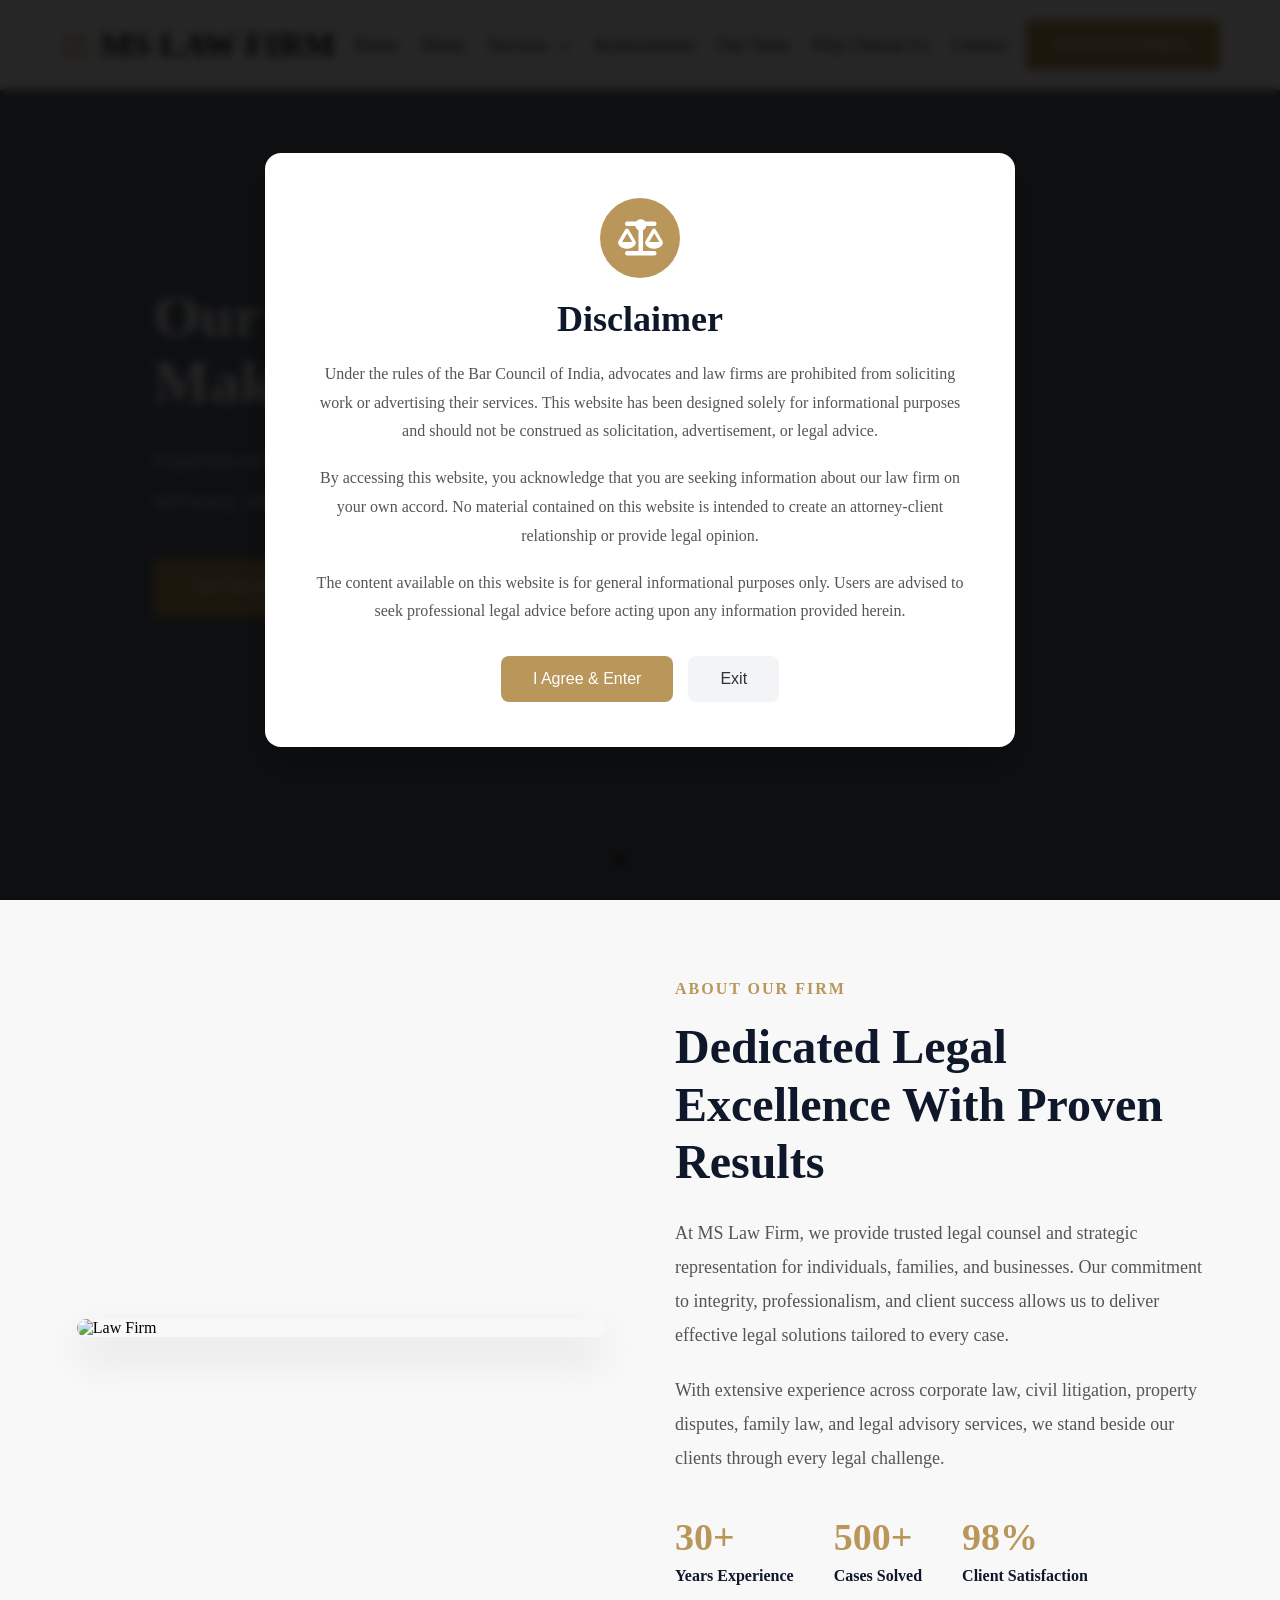
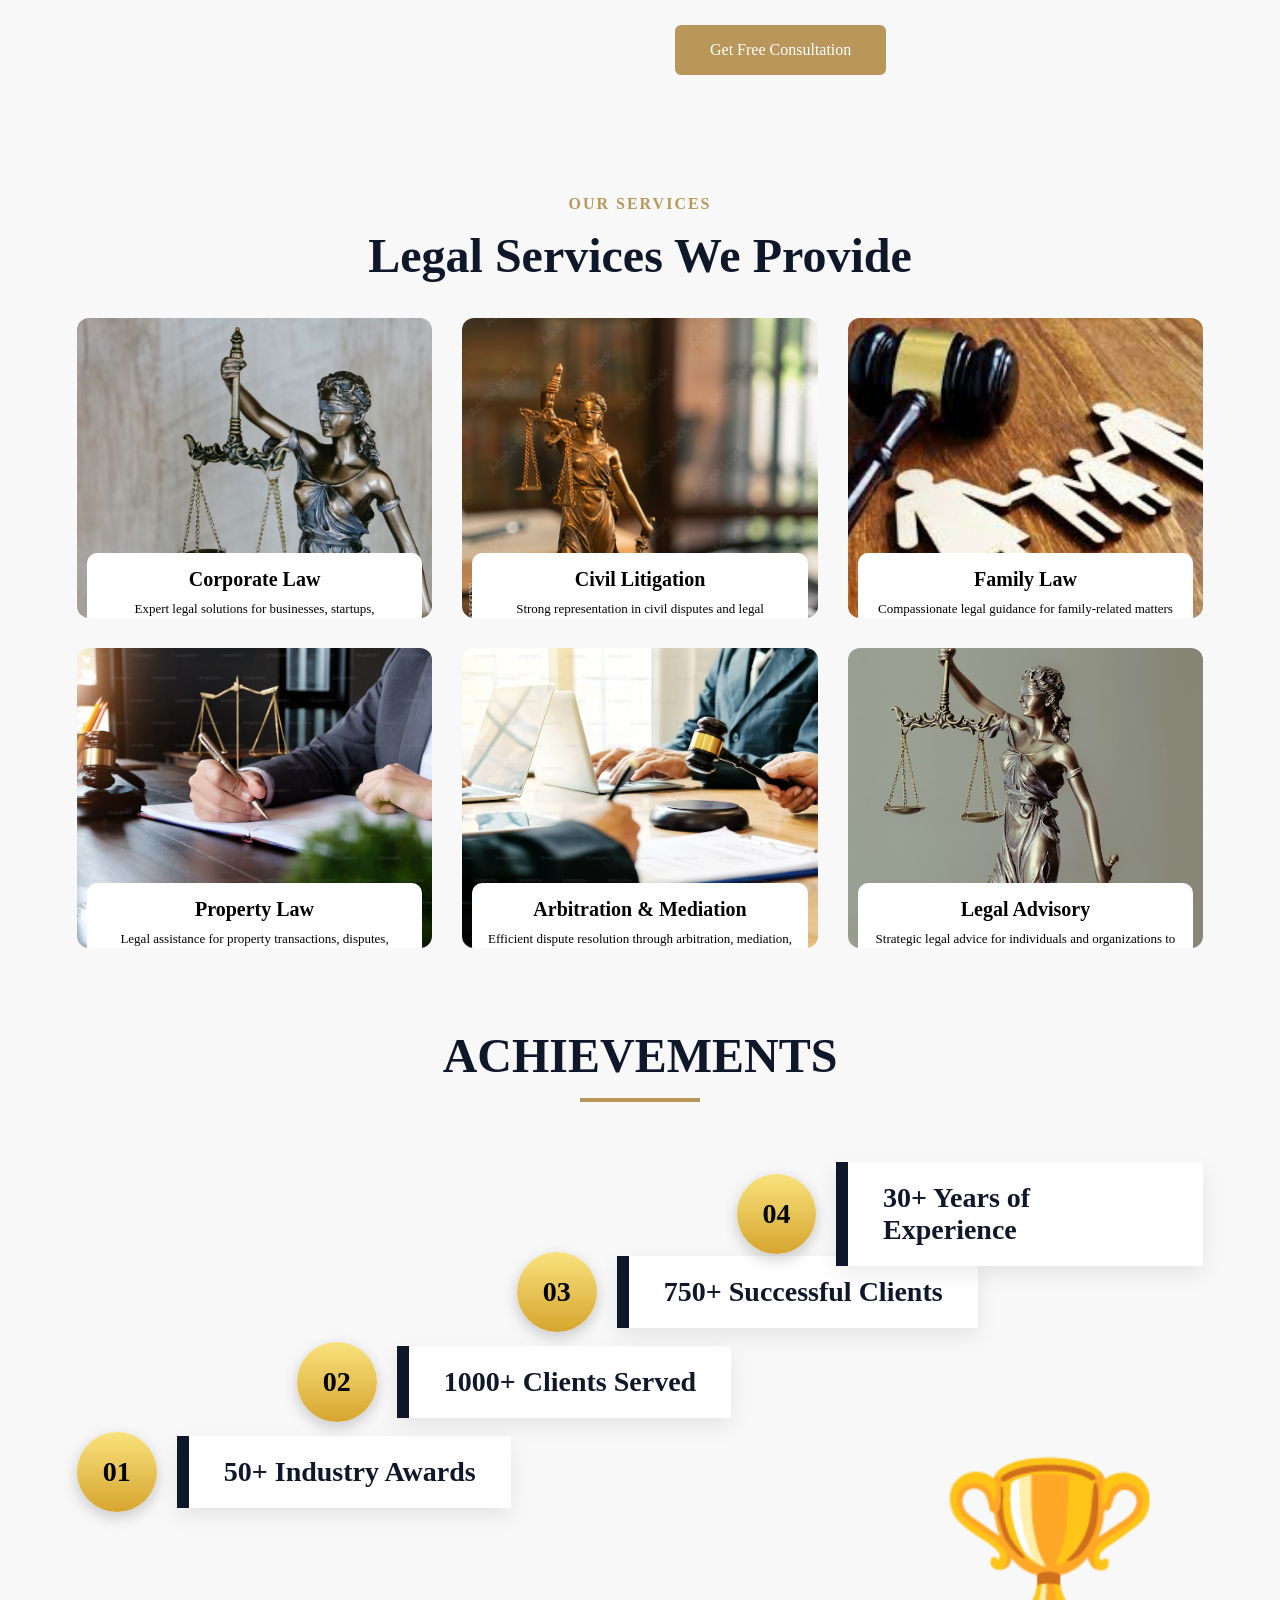
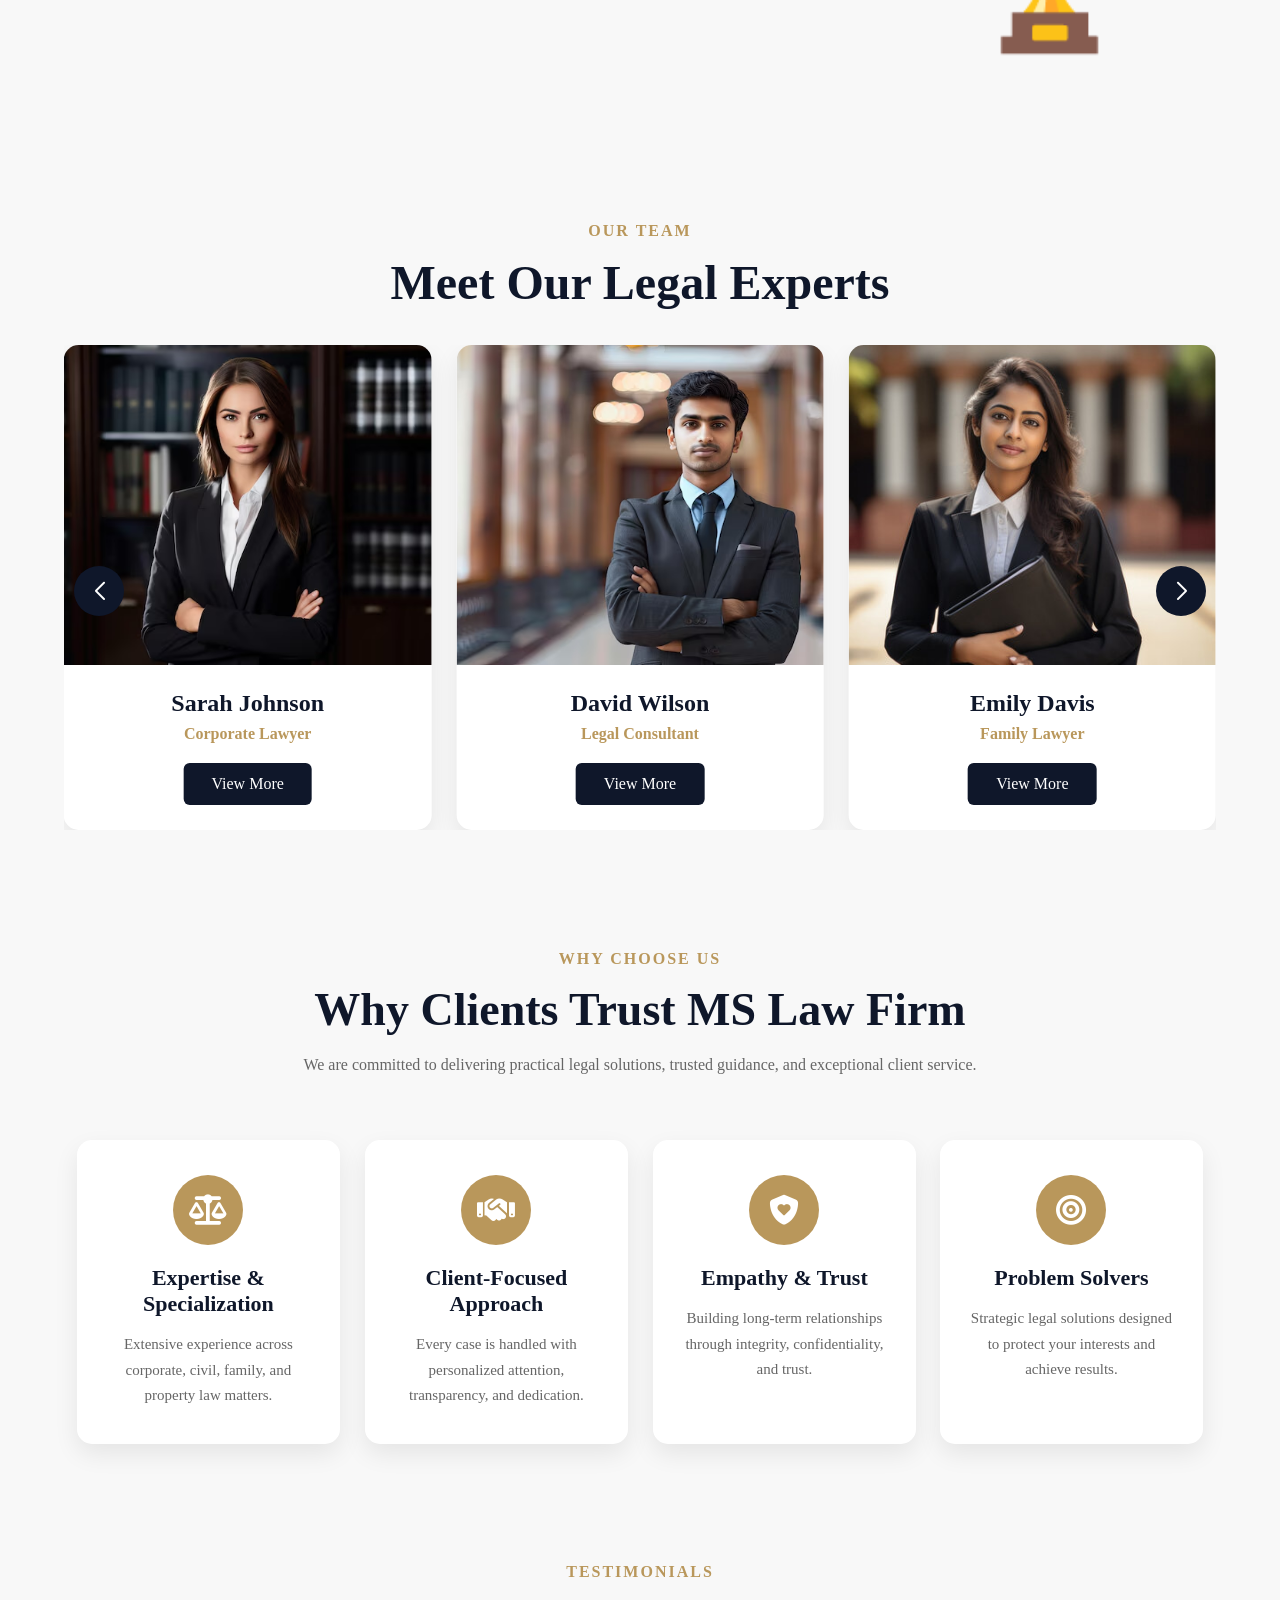
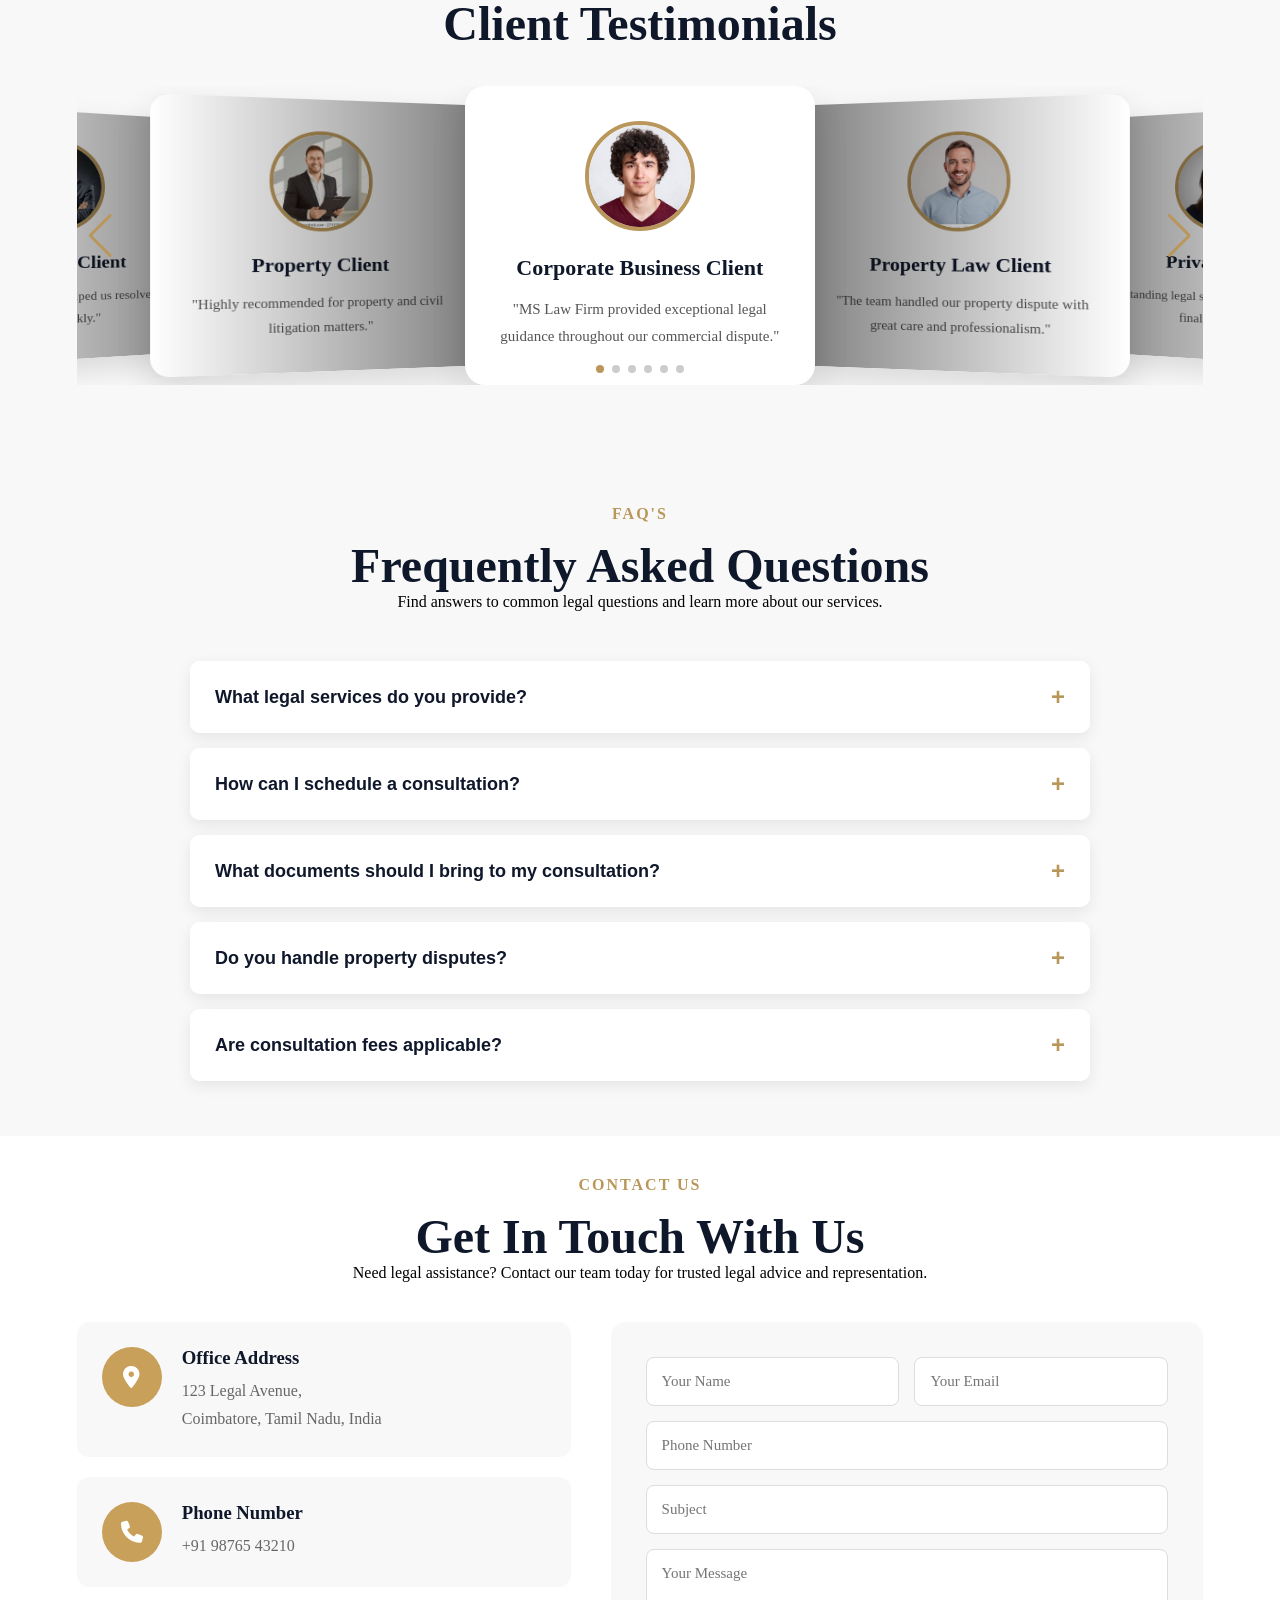
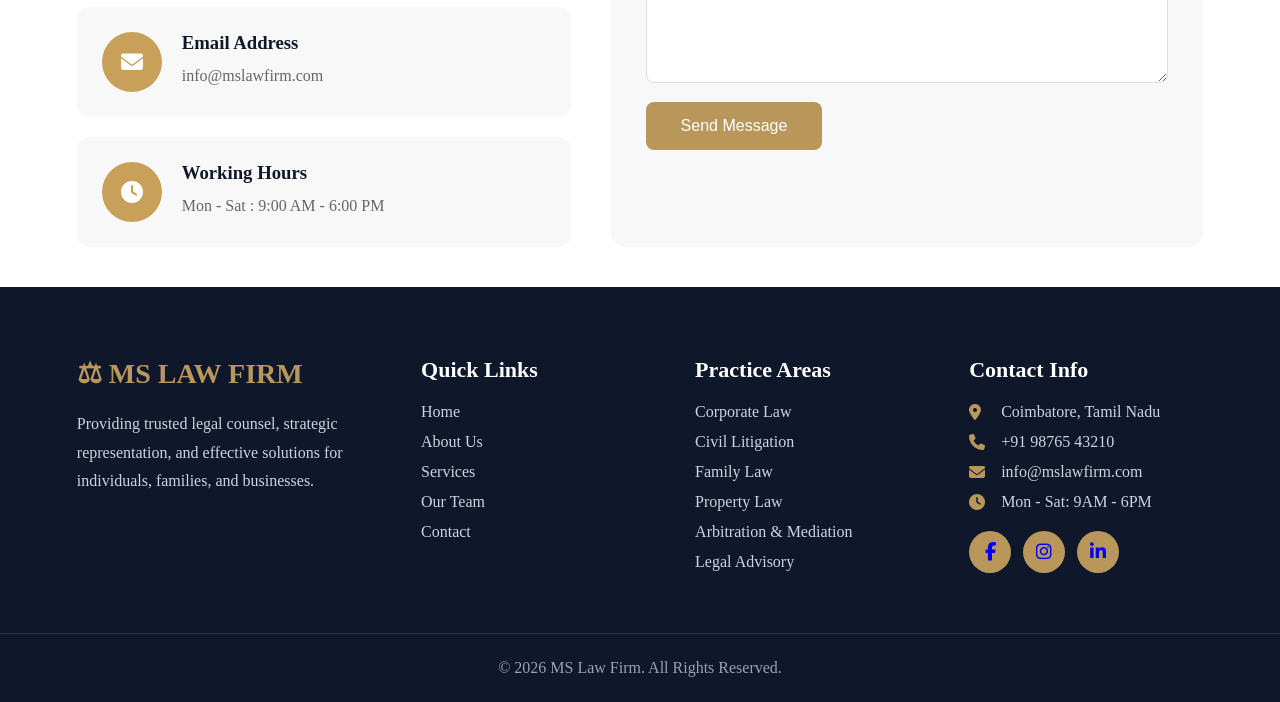
==== index.html @ 0ed4b324 "Added Animation (AOS)" ====
<!DOCTYPE html>
<html lang="en">

<head>
    <meta charset="UTF-8">
    <meta name="viewport" content="width=device-width, initial-scale=1.0">
    <title>Law Firm</title>
    <link rel="stylesheet" href="style.css">
    <link rel="stylesheet" href="https://cdnjs.cloudflare.com/ajax/libs/font-awesome/6.5.1/css/all.min.css">
    <link rel="stylesheet" href="https://cdn.jsdelivr.net/npm/swiper@11/swiper-bundle.min.css" />
    <link rel="stylesheet" href="https://unpkg.com/aos@2.3.4/dist/aos.css">
    <script src="https://cdn.jsdelivr.net/npm/swiper@11/swiper-bundle.min.js"></script>
</head>

<body>

    <!-- Disclaimer Modal -->

    <div class="disclaimer-overlay" id="disclaimerPopup">

        <div class="disclaimer-modal">

            <div class="disclaimer-icon">
                <i class="fa-solid fa-scale-balanced"></i>
            </div>

            <h2>Disclaimer</h2>

            <p>
                Under the rules of the Bar Council of India, advocates and law firms
                are prohibited from soliciting work or advertising their services.
                This website has been designed solely for informational purposes and
                should not be construed as solicitation, advertisement, or legal advice.
            </p>

            <p>
                By accessing this website, you acknowledge that you are seeking
                information about our law firm on your own accord. No material
                contained on this website is intended to create an attorney-client
                relationship or provide legal opinion.
            </p>

            <p>
                The content available on this website is for general informational
                purposes only. Users are advised to seek professional legal advice
                before acting upon any information provided herein.
            </p>

            <div class="disclaimer-buttons">

                <button id="agreeBtn" class="agree-btn">
                    I Agree & Enter
                </button>

                <button class="exit-btn" onclick="window.location.href='https://www.google.com'">
                    Exit
                </button>

            </div>

        </div>

    </div>


    <!-- Header -->
    <header>
        <div class="container">
            <a href="#home" class="logo">
                <span class="logo-icon">⚖</span>
                <h2>MS LAW FIRM</h2>
            </a>

            <div class="menu-toggle" id="menuToggle">
                <i class="fas fa-bars"></i>
            </div>

            <nav>
                <ul id="navMenu">

                    <li><a href="#home">Home</a></li>

                    <li><a href="#about">About</a></li>

                    <li class="dropdown">
                        <a href="#services">
                            Services <i class="fa-solid fa-chevron-down"></i>
                        </a>

                        <ul class="dropdown-menu">
                            <li><a href="./corporate-law.html">Corporate Law</a></li>
                            <li><a href="./civil-litigation.html">Civil Litigation</a></li>
                            <li><a href="./family-law.html">Family Law</a></li>
                            <li><a href="./property-law.html">Property Law</a></li>
                            <li><a href="./arbitration&mediation-law.html">Arbitration & Mediation</a>
                            </li>
                            <li><a href="./legal-advisory.html">Legal Advisory</a></li>
                        </ul>
                    </li>

                    <li><a href="#achievements">Achievements</a></li>
                    <li><a href="#team">Our Team</a></li>
                    <li><a href="#why-us">Why Choose Us</a></li>
                    <li><a href="#contact">Contact</a></li>

                </ul>
            </nav>

            <button class="btn consultation-btn">
                Free Consultation
            </button>
        </div>
    </header>

    <!-- Hero Section -->
   <section class="hero" id="home">

    <div class="swiper heroSwiper">

        <div class="swiper-wrapper">

            <div class="swiper-slide">
                <img src="https://images.unsplash.com/photo-1589829545856-d10d557cf95f?auto=format&fit=crop&w=1600&q=80" alt="">
            </div>

            <div class="swiper-slide">
                <img src="https://images.unsplash.com/photo-1450101499163-c8848c66ca85?auto=format&fit=crop&w=1600&q=80" alt="">
            </div>

            <div class="swiper-slide">
                <img src="https://images.unsplash.com/photo-1505664194779-8beaceb93744?auto=format&fit=crop&w=1600&q=80" alt="">
            </div>

        </div>

        <!-- Navigation -->
        <div class="swiper-button-prev"></div>
        <div class="swiper-button-next"></div>

        <div class="swiper-pagination"></div>

    </div>

    <div class="overlay"></div>

    <div class="hero-content">

        <h1>
            Our Independence Makes The Difference
        </h1>

        <p>
            Experienced legal professionals delivering strategic advice,
            strong advocacy, and practical solutions for individuals and businesses.
        </p>

        <div class="hero-buttons">
            <a href="#" class="primary-btn get-consultation-btn">
                Get Consultation
            </a>

            <a href="#services" class="secondary-btn">
                Learn More
            </a>
        </div>

    </div>

</section>


    <!-- About -->

    <section class="about" id="about">

        <div class="about-container">

            <div class="about-image"
            data-aos="fade-right">
                <img src="https://images.unsplash.com/photo-1453945619913-79ec89a82c51?auto=format&fit=crop&w=900&q=80"
                    alt="Law Firm">
            </div>

            <div class="about-content"
            data-aos="fade-left">

                <span class="section-tag">ABOUT OUR FIRM</span>

                <h2>
                    Dedicated Legal Excellence With Proven Results
                </h2>

                <p>
                    At MS Law Firm, we provide trusted legal counsel and strategic
                    representation for individuals, families, and businesses. Our
                    commitment to integrity, professionalism, and client success
                    allows us to deliver effective legal solutions tailored to every case.
                </p>

                <p>
                    With extensive experience across corporate law, civil litigation,
                    property disputes, family law, and legal advisory services, we
                    stand beside our clients through every legal challenge.
                </p>

                <div class="about-features">

                    <div class="feature">
                        <h3>30+</h3>
                        <span>Years Experience</span>
                    </div>

                    <div class="feature">
                        <h3>500+</h3>
                        <span>Cases Solved</span>
                    </div>

                    <div class="feature">
                        <h3>98%</h3>
                        <span>Client Satisfaction</span>
                    </div>

                </div>

                <a href="#" class="about-btn get-consultation-btn">
                    Get Free Consultation
                </a>

            </div>

        </div>

    </section>

    <!-- Service -->

    <section class="services" id="services">

        <div class="section-title">
            <span>OUR SERVICES</span>
            <h2>Legal Services We Provide</h2>
        </div>

        <div class="service-container">

            <!-- Corporate Law -->
            <a href="corporate-law.html" class="service-link">
                <div class="service-card"
                data-aos="zoom-in">
                    <img src="images/corporate-law.jpg" alt="Corporate Law">

                    <div class="service-content">
                        <h3>Corporate Law</h3>

                        <p>
                            Expert legal solutions for businesses, startups, partnerships, and corporate governance
                            matters.
                        </p>

                        <ul>
                            <li> Business Registration</li>
                            <li>Contract Drafting</li>
                            <li>Corporate Compliance</li>
                        </ul>
                    </div>
                </div>
            </a>

            <!-- Civil Litigation -->
            <a href="civil-litigation.html" class="service-link">
                <div class="service-card"
                data-aos="zoom-in">
                    <img src="images/civil-law.jpg" alt="Civil Litigation">

                    <div class="service-content">
                        <h3>Civil Litigation</h3>

                        <p>
                            Strong representation in civil disputes and legal proceedings before courts and tribunals.
                        </p>

                        <ul>
                            <li>Property Disputes</li>
                            <li>Recovery Suits</li>
                            <li>Consumer Cases</li>
                        </ul>
                    </div>
                </div>
            </a>

            <!-- Family Law -->
            <a href="./family-law.html" class="service-link">
                <div class="service-card"
                data-aos="zoom-in">
                    <img src="images/family-law.jpg" alt="Family Law">

                    <div class="service-content">
                        <h3>Family Law</h3>

                        <p>
                            Compassionate legal guidance for family-related matters and personal legal concerns.
                        </p>

                        <ul>
                            <li>Divorce Matters</li>
                            <li>Child Custody</li>
                            <li>Maintenance Cases</li>
                        </ul>
                    </div>
                </div>
            </a>

            <!-- Property Law -->
            <a href="./property-law.html" class="service-link">
                <div class="service-card"
                data-aos="zoom-in">
                    <img src="images/property-law.jpg" alt="Property Law">

                    <div class="service-content">
                        <h3>Property Law</h3>

                        <p>
                            Legal assistance for property transactions, disputes, registrations, and documentation.
                        </p>

                        <ul>
                            <li>Property Registration</li>
                            <li>Land Disputes</li>
                            <li>Legal Verification</li>
                        </ul>
                    </div>
                </div>
            </a>

            <!-- Arbitration -->
            <a href="./arbitration&mediation-law.html" class="service-link">
                <div class="service-card"
                data-aos="zoom-in">
                    <img src="images/arbitration.jpg" alt="Arbitration">

                    <div class="service-content">
                        <h3>Arbitration & Mediation</h3>

                        <p>
                            Efficient dispute resolution through arbitration, mediation, and negotiation services.
                        </p>

                        <ul>
                            <li>Commercial Disputes</li>
                            <li>Mediation Services</li>
                            <li>Settlement Agreements</li>
                        </ul>
                    </div>
                </div>
            </a>

            <!-- Legal Advisory -->
            <a href="./legal-advisory.html" class="service-link">
                <div class="service-card"
                data-aos="zoom-in">
                    <img src="images/legal-advisory.jpg" alt="Legal Advisory">

                    <div class="service-content">
                        <h3>Legal Advisory</h3>

                        <p>
                            Strategic legal advice for individuals and organizations to minimize risks and liabilities.
                        </p>

                        <ul>
                            <li>Legal Consultation</li>
                            <li>Risk Assessment</li>
                            <li>Compliance Guidance</li>
                        </ul>
                    </div>
                </div>
            </a>

        </div>

    </section>




    <section class="achievements" id="achievements">

        <div class="achievement-header">
            <h2>ACHIEVEMENTS</h2>
        </div>

        <div class="achievement-wrapper">

            <!-- <div class="achievement-tag">
            Key Achievements
        </div> -->

            <div class="achievement-list">

                <div class="achievement-item item1"
                 data-aos="fade-right">
                    <div class="badge">01</div>
                    <div class="achievement-card">
                        <h3>50+ Industry Awards</h3>
                    </div>
                </div>

                <div class="achievement-item item2"
                 data-aos="fade-right"
     data-aos-delay="100">
                    <div class="badge">02</div>
                    <div class="achievement-card">
                        <h3>1000+ Clients Served</h3>
                    </div>
                </div>

                <div class="achievement-item item3"
                 data-aos="fade-right"
     data-aos-delay="200">
                    <div class="badge">03</div>
                    <div class="achievement-card">
                        <h3>750+ Successful Clients</h3>
                    </div>
                </div>

                <div class="achievement-item item4"
                 data-aos="fade-right"
     data-aos-delay="300">
                    <div class="badge">04</div>
                    <div class="achievement-card">
                        <h3>30+ Years of Experience</h3>
                    </div>
                </div>

            </div>

            <div class="achievement-image"
              data-aos="zoom-in">
                🏆
            </div>

        </div>

    </section>



    <section class="team" id="team">

    <div class="section-title">
        <span>OUR TEAM</span>
        <h2>Meet Our Legal Experts</h2>
    </div>

    <div class="swiper teamSwiper">

        <div class="swiper-wrapper">

            <div class="swiper-slide">
                <div class="team-card">
                    <img src="images/lawyer1.jpg" alt="">
                    <div class="team-content">
                        <h3>Michael Smith</h3>
                        <p>Senior Advocate</p>
                        <a href="#" class="view-btn">View More</a>
                    </div>
                </div>
            </div>

            <div class="swiper-slide">
                <div class="team-card">
                    <img src="images/lawyer2.jpg" alt="">
                    <div class="team-content">
                        <h3>Sarah Johnson</h3>
                        <p>Corporate Lawyer</p>
                        <a href="#" class="view-btn">View More</a>
                    </div>
                </div>
            </div>

            <div class="swiper-slide">
                <div class="team-card">
                    <img src="images/lawyer3.jpg" alt="">
                    <div class="team-content">
                        <h3>David Wilson</h3>
                        <p>Legal Consultant</p>
                        <a href="#" class="view-btn">View More</a>
                    </div>
                </div>
            </div>

            <div class="swiper-slide">
                <div class="team-card">
                    <img src="images/lawyer4.jpg" alt="">
                    <div class="team-content">
                        <h3>Emily Davis</h3>
                        <p>Family Lawyer</p>
                        <a href="#" class="view-btn">View More</a>
                    </div>
                </div>
            </div>

            <div class="swiper-slide">
                <div class="team-card">
                    <img src="images/lawyer5.jpg" alt="">
                    <div class="team-content">
                        <h3>Robert Taylor</h3>
                        <p>Property Lawyer</p>
                        <a href="#" class="view-btn">View More</a>
                    </div>
                </div>
            </div>

            <div class="swiper-slide">
                <div class="team-card">
                    <img src="images/lawyer6.jpg" alt="">
                    <div class="team-content">
                        <h3>Jennifer Brown</h3>
                        <p>Legal Advisor</p>
                        <a href="#" class="view-btn">View More</a>
                    </div>
                </div>
            </div>

        </div>

        <div class="swiper-button-prev team-prev"></div>
        <div class="swiper-button-next team-next"></div>

    </div>

</section>





    <section class="why-us" id="why-us">

        <div class="section-title">
            <span>WHY CHOOSE US</span>
            <h2>Why Clients Trust MS Law Firm</h2>
            <p>
                We are committed to delivering practical legal solutions,
                trusted guidance, and exceptional client service.
            </p>
        </div>

        <div class="why-us-container">

            <div class="why-card"
            data-aos="flip-left">
                <div class="why-icon">
                    <i class="fas fa-scale-balanced"></i>
                </div>
                <h3>Expertise & Specialization</h3>
                <p>
                    Extensive experience across corporate, civil, family,
                    and property law matters.
                </p>
            </div>

            <div class="why-card"
             data-aos="flip-left"
     data-aos-delay="100">
                <div class="why-icon">
                    <i class="fas fa-handshake"></i>
                </div>
                <h3>Client-Focused Approach</h3>
                <p>
                    Every case is handled with personalized attention,
                    transparency, and dedication.
                </p>
            </div>

            <div class="why-card"
             data-aos="flip-left"
     data-aos-delay="200">
                <div class="why-icon">
                    <i class="fas fa-shield-heart"></i>
                </div>
                <h3>Empathy & Trust</h3>
                <p>
                    Building long-term relationships through integrity,
                    confidentiality, and trust.
                </p>
            </div>

            <div class="why-card"
             data-aos="flip-left"
     data-aos-delay="300">
                <div class="why-icon">
                    <i class="fas fa-bullseye"></i>
                </div>
                <h3>Problem Solvers</h3>
                <p>
                    Strategic legal solutions designed to protect your
                    interests and achieve results.
                </p>
            </div>

        </div>

    </section>




   <section class="testimonials" id="testimonials">

    <div class="section-title"
     data-aos="fade-up">
        <span>TESTIMONIALS</span>
        <h2>Client Testimonials</h2>
    </div>

    <div class="swiper testimonialSwiper">

        <div class="swiper-wrapper">

            <div class="swiper-slide">
                <div class="testimonial-card">
                    <img src="images/client1.jpg" alt="">
                    <h3>Corporate Business Client</h3>
                    <p>"MS Law Firm provided exceptional legal guidance throughout our commercial dispute."</p>
                </div>
            </div>

            <div class="swiper-slide">
                <div class="testimonial-card">
                    <img src="images/client2.jpg" alt="">
                    <h3>Property Law Client</h3>
                    <p>"The team handled our property dispute with great care and professionalism."</p>
                </div>
            </div>

            <div class="swiper-slide">
                <div class="testimonial-card">
                    <img src="images/client3.jpg" alt="">
                    <h3>Private Client</h3>
                    <p>"Outstanding legal support from consultation to final resolution."</p>
                </div>
            </div>

            <div class="swiper-slide">
                <div class="testimonial-card">
                    <img src="images/client4.jpg" alt="">
                    <h3>Business Owner</h3>
                    <p>"Professional, responsive and highly knowledgeable legal team."</p>
                </div>
            </div>

            <div class="swiper-slide">
                <div class="testimonial-card">
                    <img src="images/client5.jpg" alt="">
                    <h3>Corporate Client</h3>
                    <p>"Their strategic advice helped us resolve our dispute quickly."</p>
                </div>
            </div>

            <div class="swiper-slide">
                <div class="testimonial-card">
                    <img src="images/client6.jpg" alt="">
                    <h3>Property Client</h3>
                    <p>"Highly recommended for property and civil litigation matters."</p>
                </div>
            </div>

        </div>

        <div class="swiper-button-prev testimonial-prev"></div>
        <div class="swiper-button-next testimonial-next"></div>

        <div class="swiper-pagination"></div>

    </div>

</section>



    <section class="faq" id="faq">

        <div class="section-title">
            <span>FAQ'S</span>
            <h2>Frequently Asked Questions</h2>
            <p>
                Find answers to common legal questions and learn more about our services.
            </p>
        </div>

        <div class="faq-container">

            <!-- FAQ 1 -->
            <div class="faq-item"
             data-aos="fade-up">
                <button class="faq-question">
                    What legal services do you provide?
                    <span>+</span>
                </button>

                <div class="faq-answer">
                    <p>
                        We provide corporate law, civil litigation, family law,
                        property law, arbitration, and legal advisory services.
                    </p>
                </div>
            </div>

            <!-- FAQ 2 -->
            <div class="faq-item"
              data-aos="fade-up"
     data-aos-delay="100">
                <button class="faq-question">
                    How can I schedule a consultation?
                    <span>+</span>
                </button>

                <div class="faq-answer">
                    <p>
                        You can schedule a consultation by filling out our online form,
                        calling our office, or sending us an email.
                    </p>
                </div>
            </div>

            <!-- FAQ 3 -->
            <div class="faq-item"
            data-aos="fade-up"
     data-aos-delay="200">
                <button class="faq-question">
                    What documents should I bring to my consultation?
                    <span>+</span>
                </button>

                <div class="faq-answer">
                    <p>
                        Bring any documents relevant to your legal matter, including
                        contracts, notices, agreements, property records, or court papers.
                    </p>
                </div>
            </div>

            <!-- FAQ 4 -->
            <div class="faq-item"
            data-aos="fade-up"
     data-aos-delay="300">
                <button class="faq-question">
                    Do you handle property disputes?
                    <span>+</span>
                </button>

                <div class="faq-answer">
                    <p>
                        Yes, we provide legal assistance for property disputes,
                        title verification, registrations, and related litigation matters.
                    </p>
                </div>
            </div>

            <!-- FAQ 5 -->
            <div class="faq-item"
            data-aos="fade-up"
     data-aos-delay="400">
                <button class="faq-question">
                    Are consultation fees applicable?
                    <span>+</span>
                </button>

                <div class="faq-answer">
                    <p>
                        Consultation fees may vary depending on the complexity of the matter.
                        Please contact our office for detailed information.
                    </p>
                </div>
            </div>

        </div>

    </section>




    <section class="contact" id="contact">

        <div class="section-title">
            <span>CONTACT US</span>
            <h2>Get In Touch With Us</h2>
            <p>
                Need legal assistance? Contact our team today for trusted legal advice and representation.
            </p>
        </div>

        <div class="contact-container">

            <!-- Left Side -->

            <div class="contact-info"
             data-aos="fade-right">

                <div class="info-card">
                    <div class="info-icon">
                        <i class="fas fa-location-dot"></i>
                    </div>

                    <div>
                        <h3>Office Address</h3>
                        <p>
                            123 Legal Avenue,<br>
                            Coimbatore, Tamil Nadu, India
                        </p>
                    </div>
                </div>

                <div class="info-card">
                    <div class="info-icon">
                        <i class="fas fa-phone"></i>
                    </div>

                    <div>
                        <h3>Phone Number</h3>
                        <p>+91 98765 43210</p>
                    </div>
                </div>

                <div class="info-card">
                    <div class="info-icon">
                        <i class="fas fa-envelope"></i>
                    </div>

                    <div>
                        <h3>Email Address</h3>
                        <p>info@mslawfirm.com</p>
                    </div>
                </div>

                <div class="info-card">
                    <div class="info-icon">
                        <i class="fas fa-clock"></i>
                    </div>

                    <div>
                        <h3>Working Hours</h3>
                        <p>Mon - Sat : 9:00 AM - 6:00 PM</p>
                    </div>
                </div>

            </div>
            <!-- Right Side -->

            <div class="contact-form"
            data-aos="fade-left">

                <form>

                    <div class="form-row">
                        <input type="text" placeholder="Your Name" required>

                        <input type="email" placeholder="Your Email" required>
                    </div>

                    <input type="tel" placeholder="Phone Number" required>

                    <input type="text" placeholder="Subject">

                    <textarea rows="6" placeholder="Your Message"></textarea>

                    <button type="submit">
                        Send Message
                    </button>

                </form>

            </div>

        </div>

    </section>




    <footer class="footer">

        <div class="footer-container">

            <!-- Company Info -->

            <div class="footer-column" data-aos="fade-up">

                <div class="footer-logo">
                    ⚖ MS LAW FIRM
                </div>

                <p>
                    Providing trusted legal counsel, strategic representation,
                    and effective solutions for individuals, families, and businesses.
                </p>

            </div>

            <!-- Quick Links -->

            <div class="footer-column">

                <h3>Quick Links</h3>

                <ul>
                    <li><a href="#home">Home</a></li>
                    <li><a href="#about">About Us</a></li>
                    <li><a href="#services">Services</a></li>
                    <li><a href="#team">Our Team</a></li>
                    <li><a href="#contact">Contact</a></li>
                </ul>

            </div>

            <!-- Practice Areas -->

            <div class="footer-column">

                <h3>Practice Areas</h3>

                <ul>
                    <li>
                        <a href="./corporate-law.html">
                            Corporate Law
                        </a>
                    </li>
                    <li>
                        <a href="./civil-litigation.html">
                            Civil Litigation
                        </a>
                    </li>
                    <li>
                        <a href="./family-law.html">
                            Family Law
                        </a>
                    </li>
                    <li>
                        <a href="./property-law.html">
                            Property Law
                        </a>
                    </li>
                    <li>
                        <a href="./arbitration&mediation-law.html">
                            Arbitration & Mediation
                        </a>
                    </li>
                    <li>
                        <a href="./legal-advisory.html">
                            Legal Advisory
                        </a>
                    </li>
                    
                </ul>

            </div>

            <!-- Contact Info -->

            <div class="footer-column">

                <h3>Contact Info</h3>

                <ul class="footer-contact">
                    <li>
                        <i class="fas fa-location-dot"></i>
                        Coimbatore, Tamil Nadu
                    </li>

                    <li>
                        <i class="fas fa-phone"></i>
                        +91 98765 43210
                    </li>

                    <li>
                        <i class="fas fa-envelope"></i>
                        info@mslawfirm.com
                    </li>

                    <li>
                        <i class="fas fa-clock"></i>
                        Mon - Sat: 9AM - 6PM
                    </li>
                </ul>

                <div class="social-links">
                    <a href="https://facebook.com" target="_blank">
                        <i class="fab fa-facebook-f"></i>
                    </a>

                    <a href="https://instagram.com" target="_blank">
                        <i class="fab fa-instagram"></i>
                    </a>

                    <a href="https://linkedin.com" target="_blank">
                        <i class="fab fa-linkedin-in"></i>
                    </a>
                </div>

            </div>

        </div>

        <div class="footer-bottom">
            <p>
                © 2026 MS Law Firm. All Rights Reserved.
            </p>
        </div>

    </footer>

    <!-- Consultation Popup -->
    <div class="popup" id="consultationPopup">
        <div class="popup-content">

            <span class="close-btn">&times;</span>

            <h2>Free Consultation</h2>

            <form id="consultationForm">

                <input type="text" placeholder="Full Name" required>

                <input type="email" placeholder="Email Address" required>

                <input type="tel" placeholder="Phone Number" required>

                <select required>
                    <option value="">Select Service</option>
                    <option>Corporate Law</option>
                    <option>Family Law</option>
                    <option>Property Disputes</option>
                    <option>Civil Litigation</option>
                    <option>Cyber Law</option>
                </select>

                <textarea placeholder="Describe Your Case" rows="4"></textarea>

                <button type="submit" class="submit-btn">
                    Submit Request
                </button>

            </form>

        </div>
    </div>

    <!-- Consultation Popup -->
    <div class="popup" id="consultationPopup">
        <div class="popup-content">

            <span class="close-btn">&times;</span>

            <h2>Free Consultation</h2>
            <p>Fill out the form and our legal team will contact you shortly.</p>

            <form id="consultationForm">

                <input type="text" placeholder="Full Name" required>

                <input type="email" placeholder="Email Address" required>

                <input type="tel" placeholder="Phone Number" required>

                <select required>
                    <option value="">Select Legal Service</option>
                    <option>Corporate Law</option>
                    <option>Family Law</option>
                    <option>Property Disputes</option>
                    <option>Civil Litigation</option>
                    <option>Legal Advisory</option>
                </select>

                <textarea rows="4" placeholder="Describe Your Legal Matter"></textarea>

                <button type="submit" class="submit-btn">
                    Submit Request
                </button>

            </form>

        </div>
    </div>


    <script src="https://cdn.jsdelivr.net/npm/swiper@11/swiper-bundle.min.js"></script>
<script src="script.js"></script>
<script src="https://unpkg.com/aos@2.3.4/dist/aos.js"></script>

<script>
AOS.init({
    duration: 800,
    once: true,
    offset: 50,
    disable: function () {
        return window.innerWidth < 768;
    }
});
</script>
</body>

</html>
---- style.css ----
* {
    margin: 0;
    padding: 0;
    box-sizing: border-box;
}

html{
    scroll-behavior: smooth;
}

body {
    font-family: Georgia, serif;
    overflow-x: hidden;
}


html,
body{
    overflow-x:hidden;
    width:100%;
}

img{
    max-width:100%;
    height:auto;
}

.swiper{
    width:100%;
}



.disclaimer-overlay{
    position:fixed;
    inset:0;
    background:rgba(0,0,0,0.85);

    display:flex;
    justify-content:center;
    align-items:center;

    padding:20px;
    z-index:99999;

    backdrop-filter:blur(5px);
}

.disclaimer-modal{
    width:100%;
    max-width:750px;

    background:#ffffff;
    border-radius:16px;

    padding:45px;

    text-align:center;

    box-shadow:0 20px 50px rgba(0,0,0,0.25);

    animation:fadeIn .4s ease;
}

.disclaimer-icon{
    width:80px;
    height:80px;

    margin:0 auto 20px;

    border-radius:50%;
    background:#b9975b;

    display:flex;
    justify-content:center;
    align-items:center;
}

.disclaimer-icon i{
    color:#fff;
    font-size:36px;
}

.disclaimer-modal h2{
    color:#0f172a;
    font-size:36px;
    margin-bottom:20px;
}

.disclaimer-modal p{
    color:#555;
    line-height:1.8;
    margin-bottom:18px;
    font-size:16px;
}

.disclaimer-buttons{
    display:flex;
    justify-content:center;
    gap:15px;
    margin-top:30px;
}

.agree-btn,
.exit-btn{
    border:none;
    padding:14px 32px;
    font-size:16px;
    cursor:pointer;
    border-radius:8px;
    transition:.3s ease;
}

.agree-btn{
    background:#b9975b;
    color:#fff;
}

.agree-btn:hover{
    background:#0f172a;
}

.exit-btn{
    background:#f3f4f6;
    color:#333;
}

.exit-btn:hover{
    background:#e5e7eb;
}

@keyframes fadeIn{
    from{
        opacity:0;
        transform:translateY(20px);
    }
    to{
        opacity:1;
        transform:translateY(0);
    }
}

@media(max-width:768px){

    .disclaimer-modal{
        padding:30px 20px;
    }

    .disclaimer-modal h2{
        font-size:28px;
    }

    .disclaimer-buttons{
        flex-direction:column;
    }

    .agree-btn,
    .exit-btn{
        width:100%;
    }
}


.menu-toggle{
    display:none;
}

@media (max-width:991px){

    .menu-toggle{
        display:block;
        font-size:28px;
        cursor:pointer;
        color:#0f172a;
        z-index:1001;
    }

    .container{
        padding:20px;
        flex-direction:row;
        justify-content:space-between;
        align-items:center;
        position:relative;
    }

    nav{
        position:absolute;
        top:100%;
        left:0;
        width:100%;
    }

    nav ul{
        display:none !important; /* Hidden by default */
        flex-direction:column;
        width:100%;
        background:#fff;
        box-shadow:0 5px 15px rgba(0,0,0,.1);
        gap:0;
    }

    nav ul.active{
        display:flex !important; /* Show only when menu button clicked */
    }

    nav ul li{
        width:100%;
        text-align:center;
        padding:15px;
        border-bottom:1px solid #eee;
    }

    .btn{
        display:none;
    }
}

.menu-toggle{
    display:none;
}

@media(max-width:991px){

    .menu-toggle{
        display:block;
        font-size:32px;
        cursor:pointer;
        color:#0f172a;
    }
}


/* Dropdown */

nav ul{
    list-style:none;
    display:flex;
    align-items:center;
    gap:30px;
}

nav ul li{
    position:relative;
}

.dropdown{
    position:relative;
}

.dropdown > a i{
    margin-left:6px;
    font-size:12px;
    transition:transform 0.3s ease;
}

/* Arrow Down → Up */
.dropdown:hover > a i{
    transform:rotate(180deg);
}

.dropdown-menu{
    position:absolute;
    top:calc(100% + 30px);
    left:0;
    margin-top:15px;    

    width:260px;
    background:#fff;

    display:flex;
    flex-direction:column;

    list-style:none;
    padding:0;
    margin:0;

    border-radius:8px;
    box-shadow:0 10px 25px rgba(0,0,0,0.15);

    opacity:0;
    visibility:hidden;

    transition:0.3s ease;
    z-index:1000;
    transform:translateY(10px);
}

.dropdown:hover .dropdown-menu{
    opacity:1;
    visibility:visible;
    transform:translateY(0);

}

.dropdown-menu li{
    width:100%;
}

.dropdown-menu li a{
    display:block;
    padding:14px 20px;

    color:#0f172a;
    text-decoration:none;

    border-bottom:1px solid #eee;

    transition:0.3s ease;
}

.dropdown-menu li:last-child a{
    border-bottom:none;
}

.dropdown-menu li a:hover{
    background:#b9975b;
    color:#fff;
}

/* Header */
header {
    position: fixed;
    width: 100%;
    top: 0;
    left: 0;
    background: #fff;
    z-index: 1000;
    box-shadow: 0 2px 15px rgba(0, 0, 0, 0.08);
}

.container {
    max-width: 1400px;
    margin: auto;
    padding: 20px 60px;
    display: flex;
    justify-content: space-between;
    align-items: center;
}

.logo{
    display:flex;
    align-items:center;
    gap:10px;
    text-decoration:none;
}

.logo h2{
    color:#0f172a;
    font-size:34px;
    font-weight:700;
    transition:.3s;
}

.logo:hover h2{
    color:#b9975b;
}

.logo:hover .logo-icon{
    transform:rotate(-10deg);
}

.logo-icon{
    font-size:34px;
    color:#b9975b;
    transition:.3s;
}

nav ul {
    display: flex;
    list-style: none;
    gap: 22px;
}

nav ul li a {
    text-decoration: none;
    color: #0f172a;
    font-size: 18px;
    font-weight: 500;
    transition: .3s;
}

nav ul li a:hover {
    color: #b9975b;
}

.btn {
    text-decoration: none;
    background: #b9975b;
    color: #fff;
    padding: 15px 30px;
    border-radius: 5px;
    font-size: 17px;
    transition: .3s;
    border: none;
}

.btn:hover {
    background: #9a7a43;
    transform: translateY(-2px);
}




/* Pagination Position */
.heroSwiper .swiper-pagination{
    bottom:30px !important;
}

/* Pagination Dots */
.heroSwiper .swiper-pagination-bullet{
    width:12px;
    height:12px;
    background:#fff;
    opacity:0.7;
}

/* Active Dot */
.heroSwiper .swiper-pagination-bullet-active{
    background:#f79c00;
    opacity:1;
    transform:scale(1.2);
}



/* Hero */
/* =========================
   HERO SECTION
========================= */

.hero{
    position:relative;
    height:100vh;
    overflow:hidden;
}

.heroSwiper{
    position:absolute;
    top:0;
    left:0;
    width:100%;
    height:100%;
}

.heroSwiper .swiper-slide{
    width:100%;
    height:100%;
}

.heroSwiper .swiper-slide img{
    width:100%;
    height:100%;
    object-fit:cover;
}

.overlay{
    position:absolute;
    top:0;
    left:0;
    width:100%;
    height:100%;
    background:rgba(10,20,40,0.65);
    z-index:2;
    pointer-events:none;
}

.hero-content{
    position:absolute;
    top:50%;
    left:12%;
    transform:translateY(-50%);
    z-index:10;
    max-width:650px;
    color:#fff;
}

.hero-content h1{
    font-size:60px;
    line-height:1.1;
    margin-bottom:25px;
    font-weight:700;
}

.hero-content p{
    font-size:22px;
    line-height:1.8;
    color:#e2e8f0;
    margin-bottom:40px;
}

.hero-buttons{
    display:flex;
    gap:20px;
}

.primary-btn{
    background:#b9975b;
    color:#fff;
    padding:18px 40px;
    text-decoration:none;
    border-radius:5px;
    transition:.3s;
    text-align:center;
}

.primary-btn:hover{
    background:#9a7a43;
}

.secondary-btn{
    border:2px solid #fff;
    color:#fff;
    padding:18px 40px;
    text-decoration:none;
    border-radius:5px;
    transition:.3s;
    text-align:center;
}

.secondary-btn:hover{
    background:#fff;
    color:#0f172a;
}

/* Swiper Navigation */

.heroSwiper .swiper-button-prev,
.heroSwiper .swiper-button-next{
    color:#fff;
    z-index:1000;
}

.heroSwiper .swiper-button-next:after,
.heroSwiper .swiper-button-prev:after{
    font-size:35px;
}


/* =========================
   LARGE TABLET
========================= */

@media (max-width: 991px){

    .hero{
        margin-top:80px;
    }

    .hero-content{
        left:50%;
        top:50%;
        transform:translate(-50%, -50%);
        width:90%;
        max-width:700px;
        text-align:center;
    }

    .hero-content h1{
        font-size:48px;
    }

    .hero-content p{
        font-size:18px;
        line-height:1.7;
    }

    .hero-buttons{
        justify-content:center;
        flex-wrap:wrap;
    }

    .heroSwiper .swiper-button-next,
    .heroSwiper .swiper-button-prev{
        display:none;
    }
}


/* =========================
   MOBILE
========================= */

@media (max-width: 768px){

    .hero{
        height:100vh;
        margin-top:70px;
    }

    .hero-content{
        width:92%;
        left:50%;
        top:50%;
        transform:translate(-50%, -50%);
        text-align:center;
    }

    .hero-content h1{
        font-size:36px;
        line-height:1.2;
        margin-bottom:15px;
    }

    .hero-content p{
        font-size:16px;
        line-height:1.7;
        margin-bottom:25px;
    }

    .hero-buttons{
        flex-direction:column;
        align-items:center;
        gap:15px;
    }

    .primary-btn,
    .secondary-btn{
        width:100%;
        max-width:280px;
        padding:15px;
    }
}




/* Swiper Arrows */

.swiper-button-prev,
.swiper-button-next{
    color:#fff !important;
    z-index:20;
}

.swiper-button-prev::after,
.swiper-button-next::after{
    font-size:30px;
}
@media(max-width:991px){

    .hero-content{
        margin-left:0;
        padding:0 30px;
        text-align:center;
        align-items:center;
    }

    .hero-content h1{
        font-size:50px;
    }
}

@media(max-width:768px){

    .hero-content h1{
        font-size:34px;
    }

    .hero-content p{
        font-size:17px;
    }

    .hero-buttons{
        flex-direction:column;
        align-items:center;
    }

    .primary-btn,
    .secondary-btn{
        width:220px;
        text-align:center;
    }

    .swiper-button-prev,
    .swiper-button-next{
        width:45px !important;
        height:45px !important;
    }
}

/* Popup */

.popup {
    position: fixed;
    top: 0;
    left: 0;
    width: 100%;
    height: 100%;
    background: rgba(0, 0, 0, 0.7);
    display: none;
    justify-content: center;
    align-items: center;
    z-index: 99999;
}

.popup.active {
    display: flex;
}

.popup-content {
    width: 500px;
    background: #fff;
    padding: 35px;
    border-radius: 10px;
    position: relative;
}

.close-btn {
    position: absolute;
    top: 10px;
    right: 20px;
    font-size: 30px;
    cursor: pointer;
}

.popup-content h2 {
    margin-bottom: 20px;
    color: #0f172a;
}

.popup-content input,
.popup-content select,
.popup-content textarea {
    width: 100%;
    padding: 12px;
    margin-bottom: 15px;
    border: 1px solid #ddd;
    border-radius: 5px;
    font-size: 16px;
}

.submit-btn {
    width: 100%;
    background: #b9975b;
    color: #fff;
    border: none;
    padding: 14px;
    border-radius: 5px;
    cursor: pointer;
    font-size: 16px;
}

.submit-btn:hover {
    background: #9a7a43;
}


/* Popup */

.popup {
    position: fixed;
    top: 0;
    left: 0;
    width: 100%;
    height: 100%;
    background: rgba(0, 0, 0, 0.75);
    display: none;
    justify-content: center;
    align-items: center;
    z-index: 99999;
}

.popup.active {
    display: flex;
}

.popup-content {
    width: 90%;
    max-width: 550px;
    background: #fff;
    padding: 35px;
    border-radius: 12px;
    position: relative;
    animation: popupShow .3s ease;
}

@keyframes popupShow {
    from {
        opacity: 0;
        transform: translateY(-20px);
    }

    to {
        opacity: 1;
        transform: translateY(0);
    }
}

.close-btn {
    position: absolute;
    top: 12px;
    right: 18px;
    font-size: 30px;
    cursor: pointer;
    color: #333;
}

.close-btn:hover {
    color: #b9975b;
}

.popup-content h2 {
    text-align: center;
    color: #0f172a;
    margin-bottom: 10px;
}

.popup-content p {
    text-align: center;
    color: #666;
    margin-bottom: 25px;
}

.popup-content input,
.popup-content select,
.popup-content textarea {
    width: 100%;
    padding: 14px;
    margin-bottom: 15px;
    border: 1px solid #ddd;
    border-radius: 6px;
    font-size: 16px;
    font-family: Georgia, serif;
}

.popup-content input:focus,
.popup-content select:focus,
.popup-content textarea:focus {
    outline: none;
    border-color: #b9975b;
}

.submit-btn {
    width: 100%;
    border: none;
    background: #b9975b;
    color: #fff;
    padding: 15px;
    border-radius: 6px;
    font-size: 16px;
    cursor: pointer;
    transition: .3s;
}

.submit-btn:hover {
    background: #9a7a43;
}


/* =========================
   ABOUT SECTION
========================= */

.about{
    padding:80px 6%;
    background:#f8f8f8;
    scroll-margin-top:90px;
}
.about-container{
    max-width:1400px;
    margin:auto;
    display:flex;
    align-items:center;
    justify-content:space-between;
    gap:70px;
}

.about-image{
    flex:1;
}

.about-image img{
    width:100%;
    border-radius:15px;
    display:block;
    box-shadow:0 20px 40px rgba(0,0,0,0.12);
}

.about-content{
    flex:1;
}

.section-tag{
    display:inline-block;
    color:#b9975b;
    font-weight:700;
    letter-spacing:2px;
    margin-bottom:20px;
}

.about-content h2{
    font-size:48px;
    color:#0f172a;
    line-height:1.2;
    margin-bottom:25px;
}

.about-content p{
    font-size:18px;
    color:#555;
    line-height:1.9;
    margin-bottom:20px;
}

.about-features{
    display:flex;
    gap:40px;
    margin:40px 0;
}

.feature h3{
    color:#b9975b;
    font-size:38px;
    margin-bottom:8px;
}

.feature span{
    color:#0f172a;
    font-weight:600;
}

.about-btn{
    display:inline-block;
    background:#b9975b;
    color:#fff;
    text-decoration:none;
    padding:16px 35px;
    border-radius:6px;
    transition:.3s;
}

.about-btn:hover{
    background:#9a7a43;
    transform:translateY(-3px);
}

/* Responsive */

@media(max-width:991px){

    .about{
        padding:80px 20px;
    }

    .about-container{
        flex-direction:column;
    }

    .about-content{
        text-align:center;
    }

    .about-content h2{
        font-size:36px;
    }

    .about-features{
        justify-content:center;
        flex-wrap:wrap;
    }
}

/* SERVICES */

.services{
    padding:40px 6%;
    background:#f8f8f8;
}

.section-title{
    text-align:center;
    margin-bottom:35px;
}

.section-title span{
    color:#b9975b;
    font-weight:600;
    letter-spacing:2px;
}

.section-title h2{
    font-size:48px;
    color:#0f172a;
    margin-top:15px;
}

.service-container{
    display:grid;
    grid-template-columns:repeat(auto-fit,minmax(320px,1fr));
    gap:30px;
    max-width:1300px;
    margin:auto;
}

.service-card{
    position:relative;
    width:100%;
    height:300px;
    overflow:hidden;
    border-radius:12px;
    cursor:pointer;
}

.service-card img{
    width:100%;
    height:100%;
    object-fit:cover;
    transition:.5s;
}

.service-card:hover img{
    transform:scale(1.1);
}

.service-content{
    position:absolute;
    left:10px;
    right:10px;
    bottom:-130px;
    background:#fff;
    padding:15px;
    border-radius:10px;
    transition:.5s;
    text-align:center;
}

.service-card:hover .service-content{
    bottom:10px;
}

.service-content h3{
    font-size:20px;
    margin-bottom:8px;
    text-align:center;
}

.service-content p{
    font-size:13px;
    line-height:1.5;
    text-align:center;
    margin-bottom:10px;
}


.service-content ul{
    width: fit-content;
    margin: 15px auto 0;
    padding-left: 20px;
    text-align: left;
}

.service-content ul li{
    list-style-type: disc;
    font-size: 13px;
    margin-bottom: 6px;
    line-height: 1.6;
}

.service-content ul li::marker{
    color: #b9975b;
}

.service-link{
    text-decoration:none;
    color:inherit;
    display:block;
}

@media(max-width:991px){

    .service-container{
        grid-template-columns:repeat(2,1fr);
    }
}

@media(max-width:768px){

    .service-container{
        grid-template-columns:1fr;
    }
}





/* ==========================
   ACHIEVEMENTS SECTION
========================== */

.achievements{
    padding:40px 6%;
    background:#f8f8f8;
}

.achievement-header{
    text-align:center;
    margin-bottom:50px;
}

.achievement-header h2{
    font-size:48px;
    color:#0f172a;
    font-weight:700;
    position:relative;
}

.achievement-header h2::after{
    content:"";
    width:120px;
    height:4px;
    background:#b9975b;
    display:block;
    margin:15px auto 0;
}

.achievement-wrapper{
    position:relative;
    max-width:1300px;
    margin:auto;
    min-height:550px;
}

.achievement-tag{
    display:inline-block;
    background:#b9975b;
    color:#fff;
    padding:14px 30px;
    border-radius:10px;
    font-weight:600;
    margin-bottom:50px;
}

.achievement-item{
    display:flex;
    align-items:center;
    gap:20px;
    position:absolute;
}

.badge{
    width:80px;
    height:80px;
    border-radius:50%;
    background:linear-gradient(#f9e27d,#d6a52f);
    display:flex;
    align-items:center;
    justify-content:center;
    font-size:28px;
    font-weight:700;
    color:#000;
    box-shadow:0 5px 15px rgba(0,0,0,.2);
}


.achievement-card{
    background:#fff;
    padding:20px 35px;
    min-width:280px;
    border-left:12px solid #0f172a;
    box-shadow:0 8px 20px rgba(0,0,0,.08);
    transition:all .3s ease;
}

.achievement-card h3{
    font-size:28px;
    color:#0f172a;
    transition:color .3s ease;
}

.achievement-card:hover{
    transform:translateY(-5px);
    background:#0f172a;
}

.achievement-card:hover h3{
    color:#ffffff;
}

/* Stair Layout - Equal Spacing */

.item1{
    left:0;
    top:280px;
}

.item2{
    left:220px;
    top:190px;
}

.item3{
    left:440px;
    top:100px;
}

.item4{
    left:660px;
    top:10px;
}

.achievement-image{
    position:absolute;
    right:40px;
    bottom:40px;
    font-size:180px;
}

/* Responsive */

@media(max-width:991px){

    .achievement-wrapper{
        min-height:auto;
    }

    .achievement-item{
        position:relative;
        left:auto !important;
        top:auto !important;
        margin-bottom:25px;
    }

    .achievement-image{
        position:relative;
        right:auto;
        bottom:auto;
        text-align:center;
        margin-top:30px;
        font-size:120px;
    }

    .achievement-card{
        min-width:auto;
        width:100%;
    }
}


/* ==========================
   TEAM SECTION
========================== */

.team{
    padding:80px 5%;
    background:#f8f8f8;
}

.teamSwiper{
    max-width:1300px;
    margin:auto;
    padding:20px 10px 70px;
}

.team-card{
    background:#fff;
    border-radius:15px;
    overflow:hidden;
    box-shadow:0 10px 25px rgba(0,0,0,.08);
    transition:.4s ease;
}

.team-card:hover{
    transform:translateY(-10px);
    box-shadow:0 20px 40px rgba(0,0,0,.15);
}

.team-card img{
    width:100%;
    height:320px;
    object-fit:cover;
    display:block;
    transition:.5s ease;
}

.team-card:hover img{
    transform:scale(1.08);
}

.team-content{
    padding:25px;
    text-align:center;
}

.team-content h3{
    font-size:24px;
    color:#0f172a;
    margin-bottom:8px;
}

.team-content p{
    color:#b9975b;
    font-weight:600;
    margin-bottom:20px;
}

.view-btn{
    display:inline-block;
    text-decoration:none;
    background:#0f172a;
    color:#fff;
    padding:12px 28px;
    border-radius:6px;
    transition:.3s;
}

.view-btn:hover{
    background:#b9975b;
}

/* Navigation Buttons */

.team-prev,
.team-next{
    width:50px !important;
    height:50px !important;
    border-radius:50%;
    background:#0f172a;
    color:#fff !important;
}

.team-prev:hover,
.team-next:hover{
    background:#b9975b;
}

.team-prev::after,
.team-next::after{
    font-size:18px !important;
    font-weight:bold;
}

/* Tablet */

@media(max-width:991px){

    .team{
        padding:70px 4%;
    }

    .team-card img{
        height:280px;
    }

    .team-content h3{
        font-size:22px;
    }
}

/* Mobile */

@media(max-width:768px){

    .team{
        padding:60px 4%;
    }

    .teamSwiper{
        padding-bottom:60px;
    }

    .team-card img{
        height:250px;
    }

    .team-content{
        padding:20px;
    }

    .team-content h3{
        font-size:20px;
    }

    .team-content p{
        font-size:15px;
    }

    .view-btn{
        width:100%;
        text-align:center;
    }

    .team-prev,
    .team-next{
        width:40px !important;
        height:40px !important;
    }

    .team-prev::after,
    .team-next::after{
        font-size:14px !important;
    }
}

/* Small Mobile */

@media(max-width:480px){

    .team-card img{
        height:220px;
    }

    .team-content h3{
        font-size:18px;
    }

    .team-content p{
        font-size:14px;
    }

    .view-btn{
        padding:10px 20px;
        font-size:14px;
    }
}

/* ==========================
   WHY CHOOSE US
========================== */

.why-us{
    padding:40px 6%;
    background:#f8f8f8;
}

.why-us .section-title{
    text-align:center;
    max-width:700px;
    margin:0 auto 60px;
}

.why-us .section-title span{
    color:#b9975b;
    font-weight:600;
    letter-spacing:2px;
}

.why-us .section-title h2{
    font-size:46px;
    color:#0f172a;
    margin:15px 0;
}

.why-us .section-title p{
    color:#666;
    line-height:1.8;
}

.why-us-container{
    max-width:1200px;
    margin:auto;
    display:grid;
    grid-template-columns:repeat(4,1fr);
    gap:25px;
}

.why-card{
    background:#fff;
    padding:35px 25px;
    border-radius:15px;
    text-align:center;
    box-shadow:0 10px 25px rgba(0,0,0,0.08);
    transition:all .4s ease;
}

.why-card:hover{
    transform:translateY(-10px);
    box-shadow:0 20px 40px rgba(0,0,0,0.15);
}

.why-icon{
    width:70px;
    height:70px;
    margin:0 auto 20px;
    border-radius:50%;
    background:#b9975b;
    color:#fff;
    display:flex;
    align-items:center;
    justify-content:center;
    font-size:30px;
}

.why-card h3{
    font-size:22px;
    color:#0f172a;
    margin-bottom:15px;
}

.why-card p{
    color:#666;
    line-height:1.7;
    font-size:15px;
}

/* Responsive */

@media(max-width:991px){

    .why-us-container{
        grid-template-columns:repeat(2,1fr);
    }
}

@media(max-width:768px){

    .why-us-container{
        grid-template-columns:1fr;
    }

    .why-us .section-title h2{
        font-size:34px;
    }
}


/* ==========================
   TESTIMONIALS
========================== */

.testimonials{
    padding:80px 6%;
    background:#f8f8f8;
}

.testimonialSwiper{
    width:100%;
    padding-top:30px;
    padding-bottom:80px;
}

.testimonialSwiper .swiper-slide{
    width:350px;
    height:auto;
}

.testimonial-card{
    background:#fff;
    border-radius:20px;
    padding:35px 25px;
    text-align:center;

    box-shadow:0 15px 35px rgba(0,0,0,.12);

    transition:.4s;
}

.testimonial-card:hover{
    transform:translateY(-10px);
}

.testimonial-card img{
    width:110px;
    height:110px;
    border-radius:50%;
    object-fit:cover;

    border:4px solid #b9975b;

    margin-bottom:20px;
}

.testimonial-card h3{
    color:#0f172a;
    margin-bottom:15px;
    font-size:22px;
}

.testimonial-card p{
    color:#555;
    line-height:1.8;
    font-size:15px;
}

.testimonial-prev,
.testimonial-next{
    color:#b9975b !important;
}

.testimonial-prev::after,
.testimonial-next::after{
    font-size:30px;
}

.swiper-pagination-bullet-active{
    background:#b9975b !important;
}

@media(max-width:768px){

    .testimonialSwiper .swiper-slide{
        width:280px;
    }
}



/* ==========================
   FAQ SECTION
========================== */

.faq{
    padding:40px 6%;
    background:#f8f8f8;
}

.faq-container{
    max-width:900px;
    margin:50px auto 0;
}

.faq-item{
    background:#fff;
    margin-bottom:15px;
    border-radius:10px;
    overflow:hidden;
    box-shadow:0 5px 15px rgba(0,0,0,0.08);
}

.faq-question{
    width:100%;
    background:#fff;
    border:none;
    padding:22px 25px;
    font-size:18px;
    font-weight:600;
    color:#0f172a;
    text-align:left;
    cursor:pointer;

    display:flex;
    justify-content:space-between;
    align-items:center;

    transition:.3s;
}

.faq-question:hover{
    background:#f5f5f5;
}

.faq-question span{
    color:#b9975b;
    font-size:24px;
}

.faq-answer{
    max-height:0;
    overflow:hidden;
    transition:max-height .4s ease;
}

.faq-answer p{
    padding:0 25px 25px;
    color:#666;
    line-height:1.8;
}




/* ==========================
   CONTACT SECTION
========================== */

.contact{
    padding:40px 6%;
    background:#ffffff;
}

.contact-container{
    max-width:1300px;
    margin:auto;
    display:grid;
    grid-template-columns:1fr 1.2fr;
    gap:40px;
    margin-top:40px;
}

.contact-info{
    display:flex;
    flex-direction:column;
    gap:20px;
}

.info-card{
    display:flex;
    align-items:flex-start;
    gap:20px;
    background:#f8f8f8;
    padding:25px;
    border-radius:12px;
    transition:.3s;
}

.info-card:hover{
    transform:translateY(-5px);
    box-shadow:0 10px 20px rgba(0,0,0,.08);
}

.info-icon{
    width:60px;
    height:60px;
    min-width:60px;
    background:#c8a05a;
    border-radius:50%;
    display:flex;
    align-items:center;
    justify-content:center;
}

.info-icon i{
    color:#fff;
    font-size:22px;
}

.info-card h3{
    color:#0f172a;
    margin-bottom:8px;
}

.info-card p{
    color:#666;
    line-height:1.7;
}

.contact-form{
    background:#f8f8f8;
    padding:35px;
    border-radius:15px;
}

.form-row{
    display:grid;
    grid-template-columns:1fr 1fr;
    gap:15px;
}

.contact-form input,
.contact-form textarea{
    width:100%;
    padding:15px;
    border:1px solid #ddd;
    border-radius:8px;
    margin-bottom:15px;
    font-size:15px;
    font-family:inherit;
}

.contact-form input:focus,
.contact-form textarea:focus{
    outline:none;
    border-color:#b9975b;
}

.contact-form button{
    background:#b9975b;
    color:#fff;
    border:none;
    padding:15px 35px;
    border-radius:8px;
    cursor:pointer;
    font-size:16px;
    transition:.3s;
}

.contact-form button:hover{
    background:#9a7a43;
}

/* Responsive */

@media(max-width:991px){

    .contact-container{
        grid-template-columns:1fr;
    }

    .form-row{
        grid-template-columns:1fr;
    }
}


@media(max-width:768px){

    .contact-form{
        padding:20px;
    }

    .info-card{
        flex-direction:column;
        text-align:center;
        align-items:center;
    }

}




/* ==========================
   FOOTER
========================== */

.footer{
    background:#0f172a;
    color:#fff;
    padding-top:70px;
}

.footer-container{
    max-width:1300px;
    margin:auto;
    padding:0 6%;
    display:grid;
    grid-template-columns:1.3fr 1fr 1fr 1fr;
    gap:40px;
}

.footer-logo{
    font-size:28px;
    font-weight:700;
    color:#b9975b;
    margin-bottom:20px;
}

.footer-column p{
    color:#cbd5e1;
    line-height:1.8;
}

.footer-column h3{
    margin-bottom:20px;
    color:#fff;
    font-size:22px;
}

.footer-column ul{
    list-style:none;
}

.footer-column ul li{
    margin-bottom:12px;
}

.footer-column ul li a{
    color:#cbd5e1;
    text-decoration:none;
    transition:.3s;
}

.footer-column ul li a:hover{
    color:#b9975b;
    padding-left:5px;
}

.social-links{
    display:flex;
    gap:12px;
    margin-top:20px;
}

.social-links a{
    width:42px;
    height:42px;
    border-radius:50%;
    background:#b9975b;
    display:flex;
    align-items:center;
    justify-content:center;
    text-decoration:none;
    transition:.3s;
    font-size:18px;
}

.social-links a:hover{
    background:#b9975b;
    transform:translateY(-3px);
}

.footer-bottom{
    margin-top:50px;
    border-top:1px solid rgba(255,255,255,.1);
    text-align:center;
    padding:25px;
}

.footer-bottom p{
    color:#94a3b8;
}

.footer-contact li{
    display:flex;
    align-items:center;
    gap:12px;
    margin-bottom:15px;
    color:#cbd5e1;
}

.footer-contact li i{
    color:#b9975b;
    font-size:16px;
    width:20px;
}

/* Responsive */

@media(max-width:991px){

    .footer-container{
        grid-template-columns:repeat(2,1fr);
    }
}

@media(max-width:768px){

    .footer-container{
        grid-template-columns:1fr;
        text-align:center;
    }

    .social-links{
        justify-content:center;
    }
}



img{
    max-width:100%;
    height:auto;
}

@media(max-width:1200px){

    .container{
        padding:20px 30px;
    }

    .hero-content h1{
        font-size:50px;
    }

}

@media(max-width:991px){

    .about-container,
    .contact-container{
        grid-template-columns:1fr;
        flex-direction:column;
    }

    .why-us-container{
        grid-template-columns:repeat(2,1fr);
    }

    .footer-container{
        grid-template-columns:repeat(2,1fr);
    }

}

@media(max-width:768px){

    section{
        padding:60px 5%;
    }

    .why-us-container,
    .footer-container{
        grid-template-columns:1fr;
    }

    .section-title h2{
        font-size:32px;
    }

    .achievement-header h2{
        font-size:32px;
    }

    .logo h2{
        font-size:24px;
    }

}
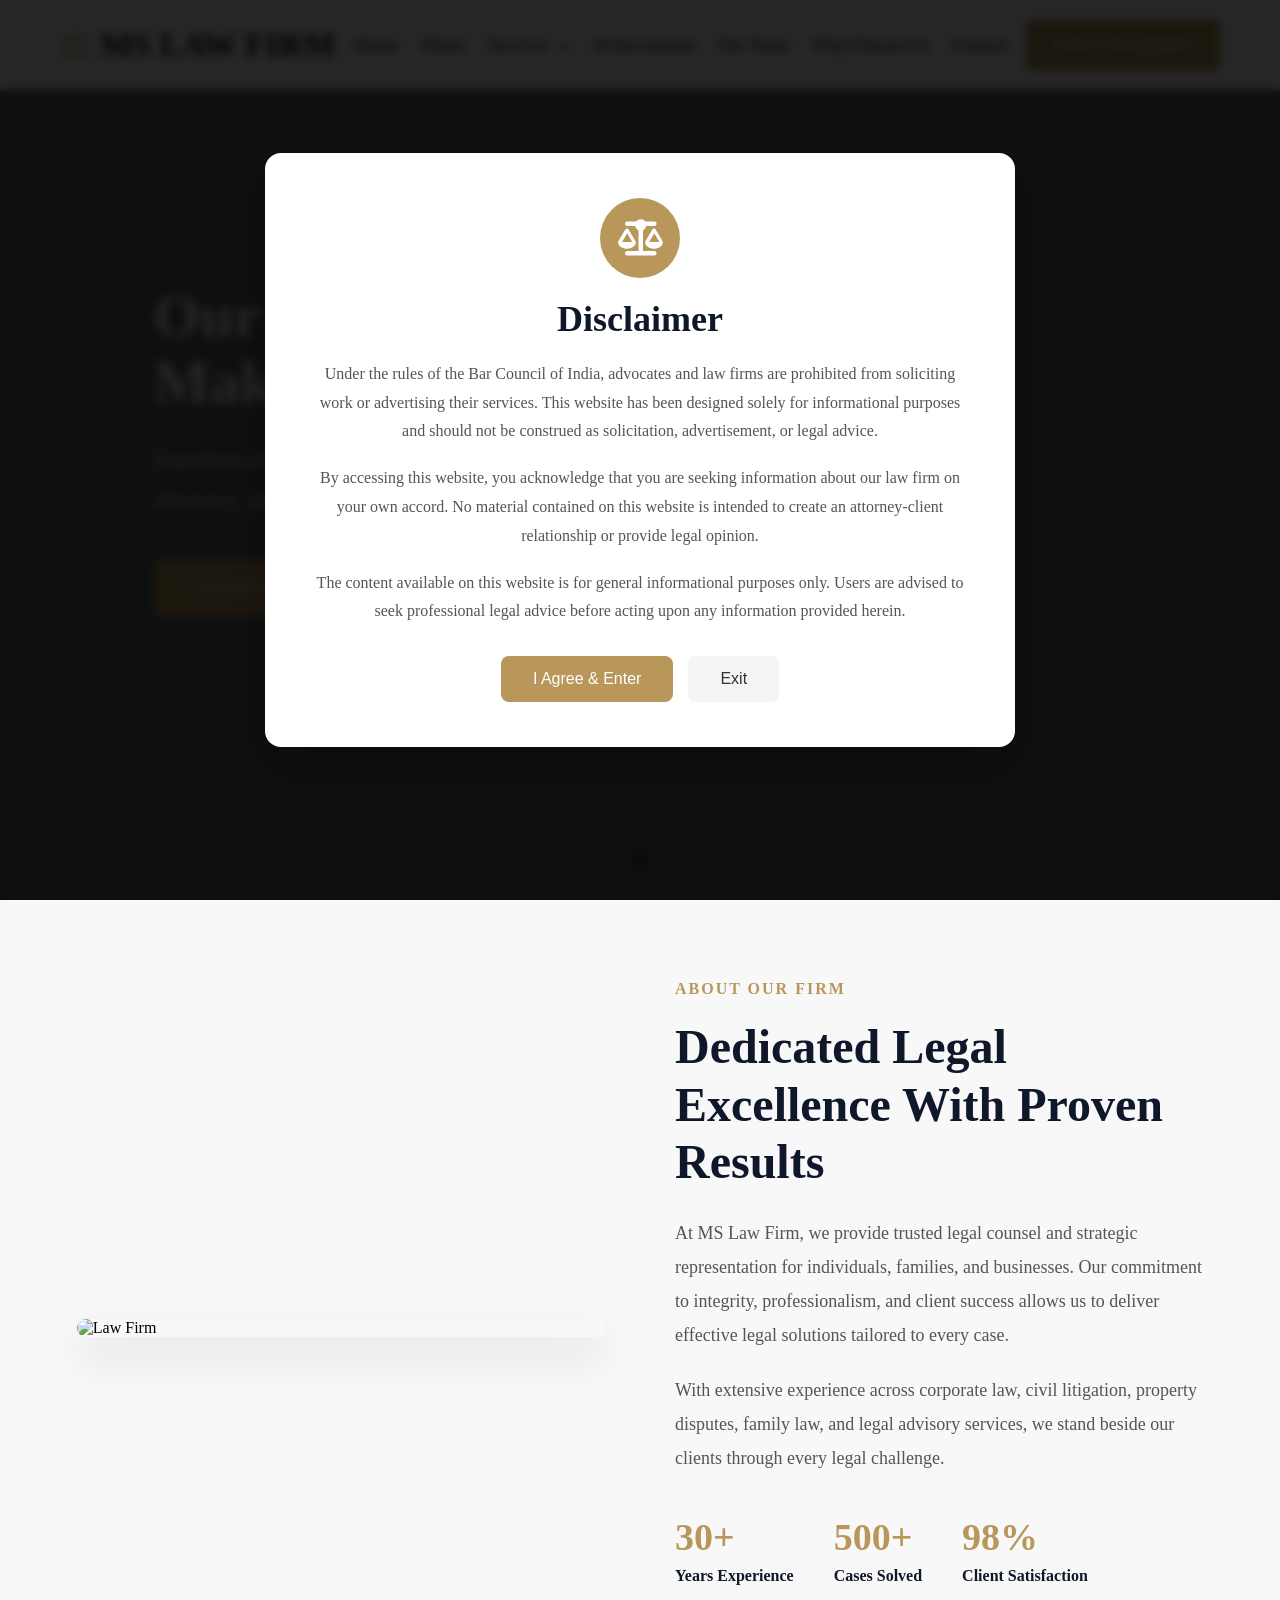
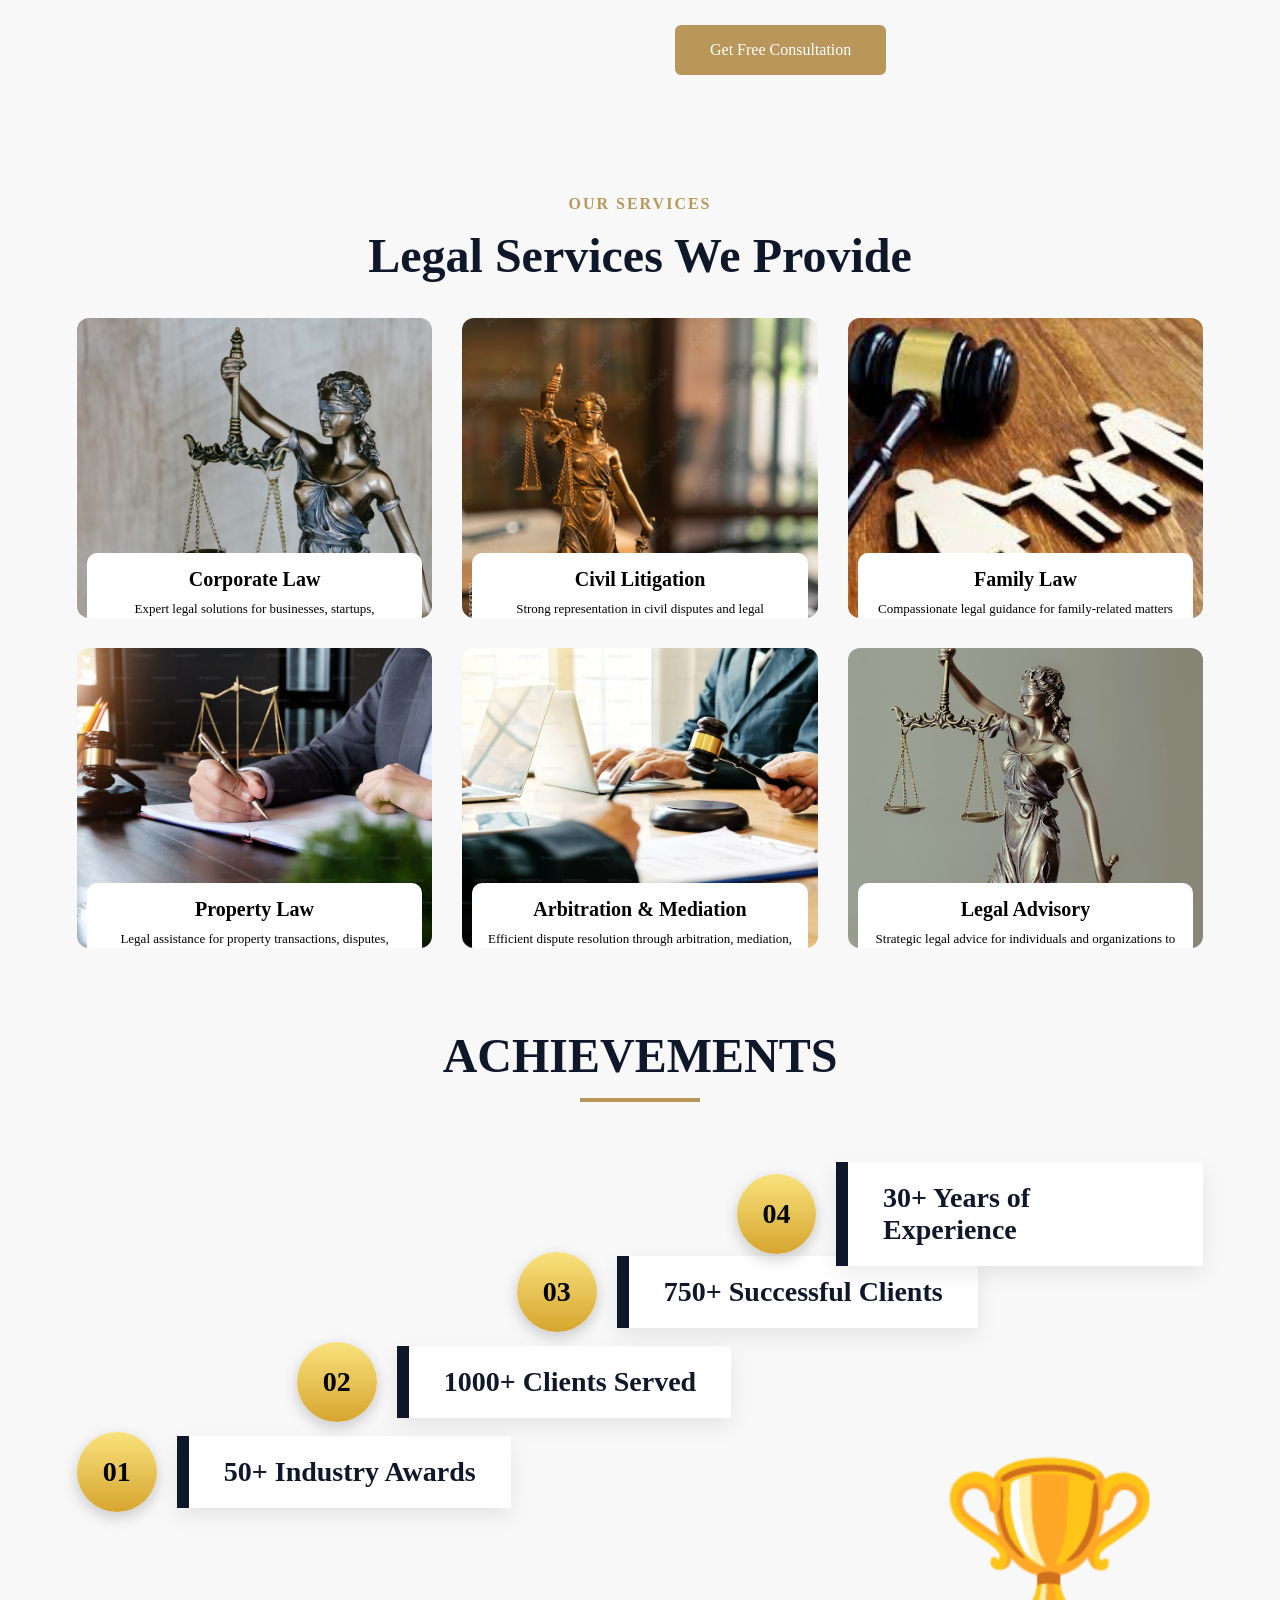
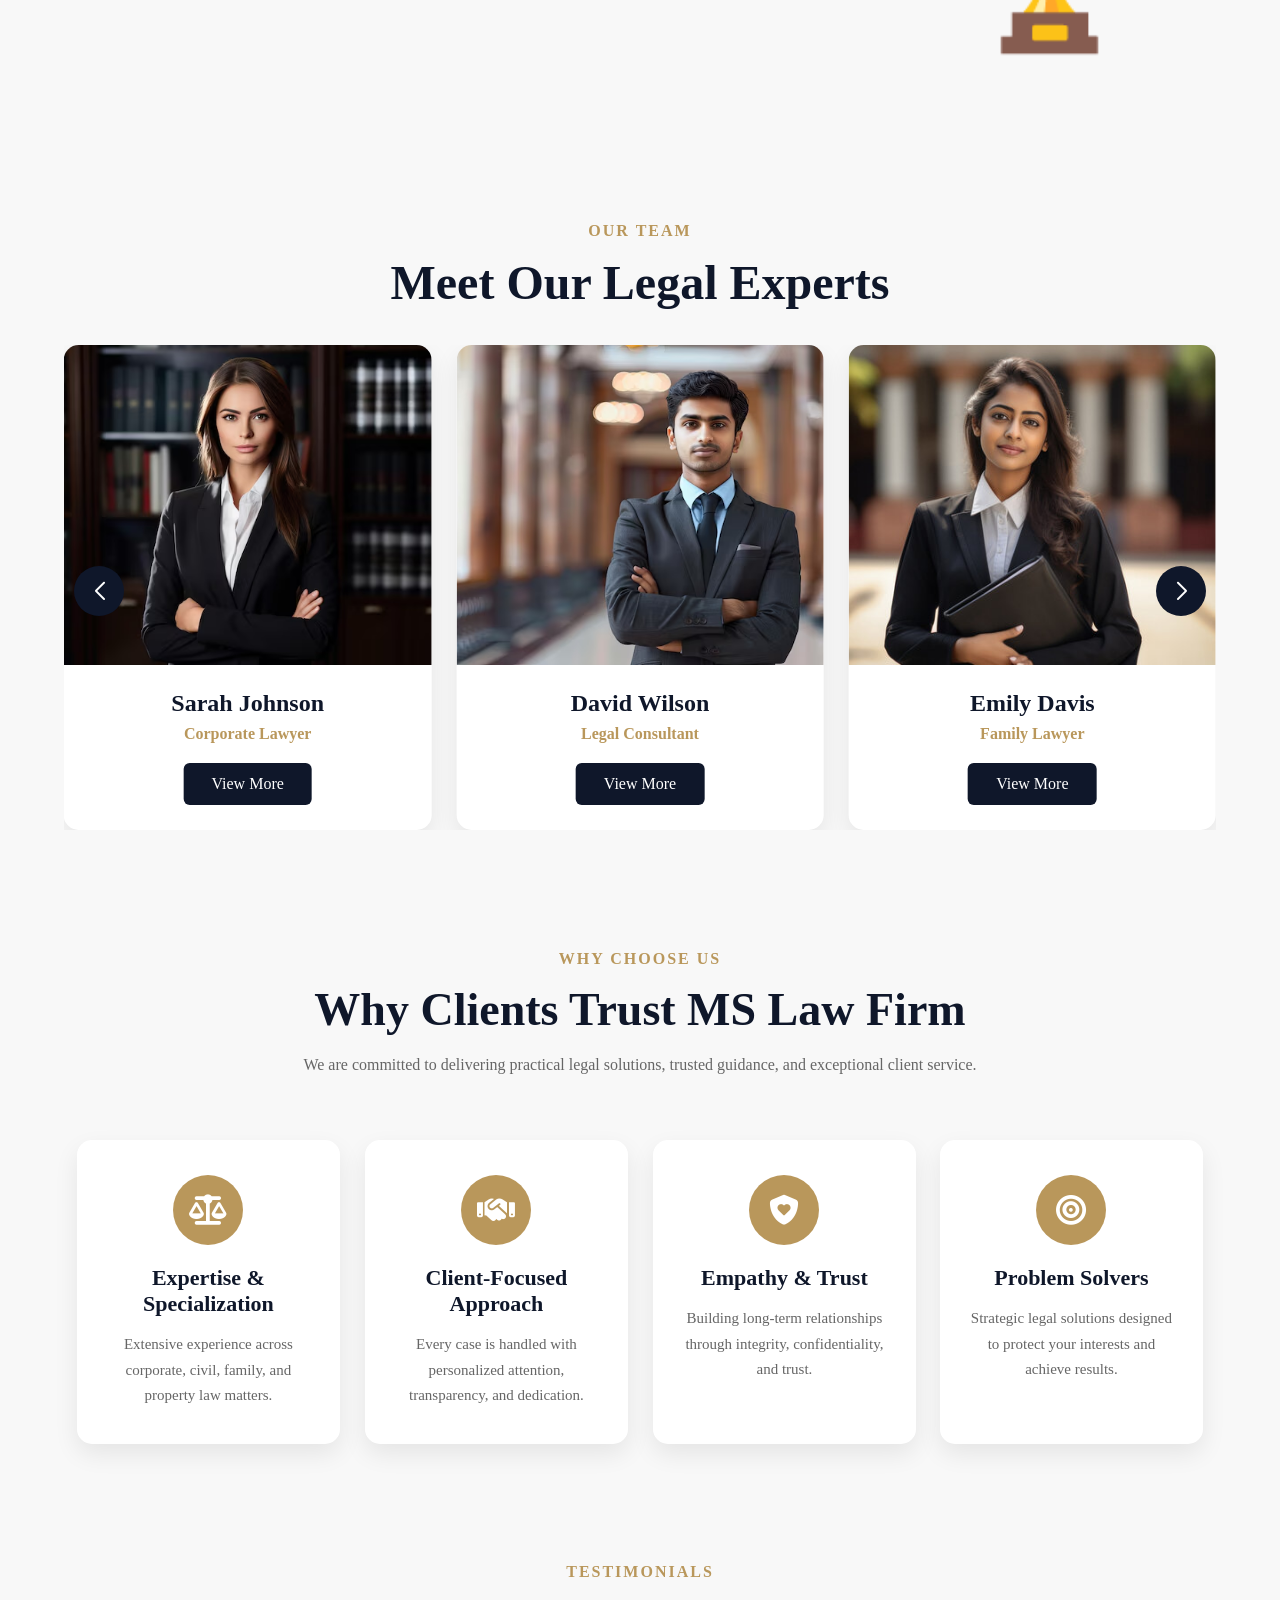
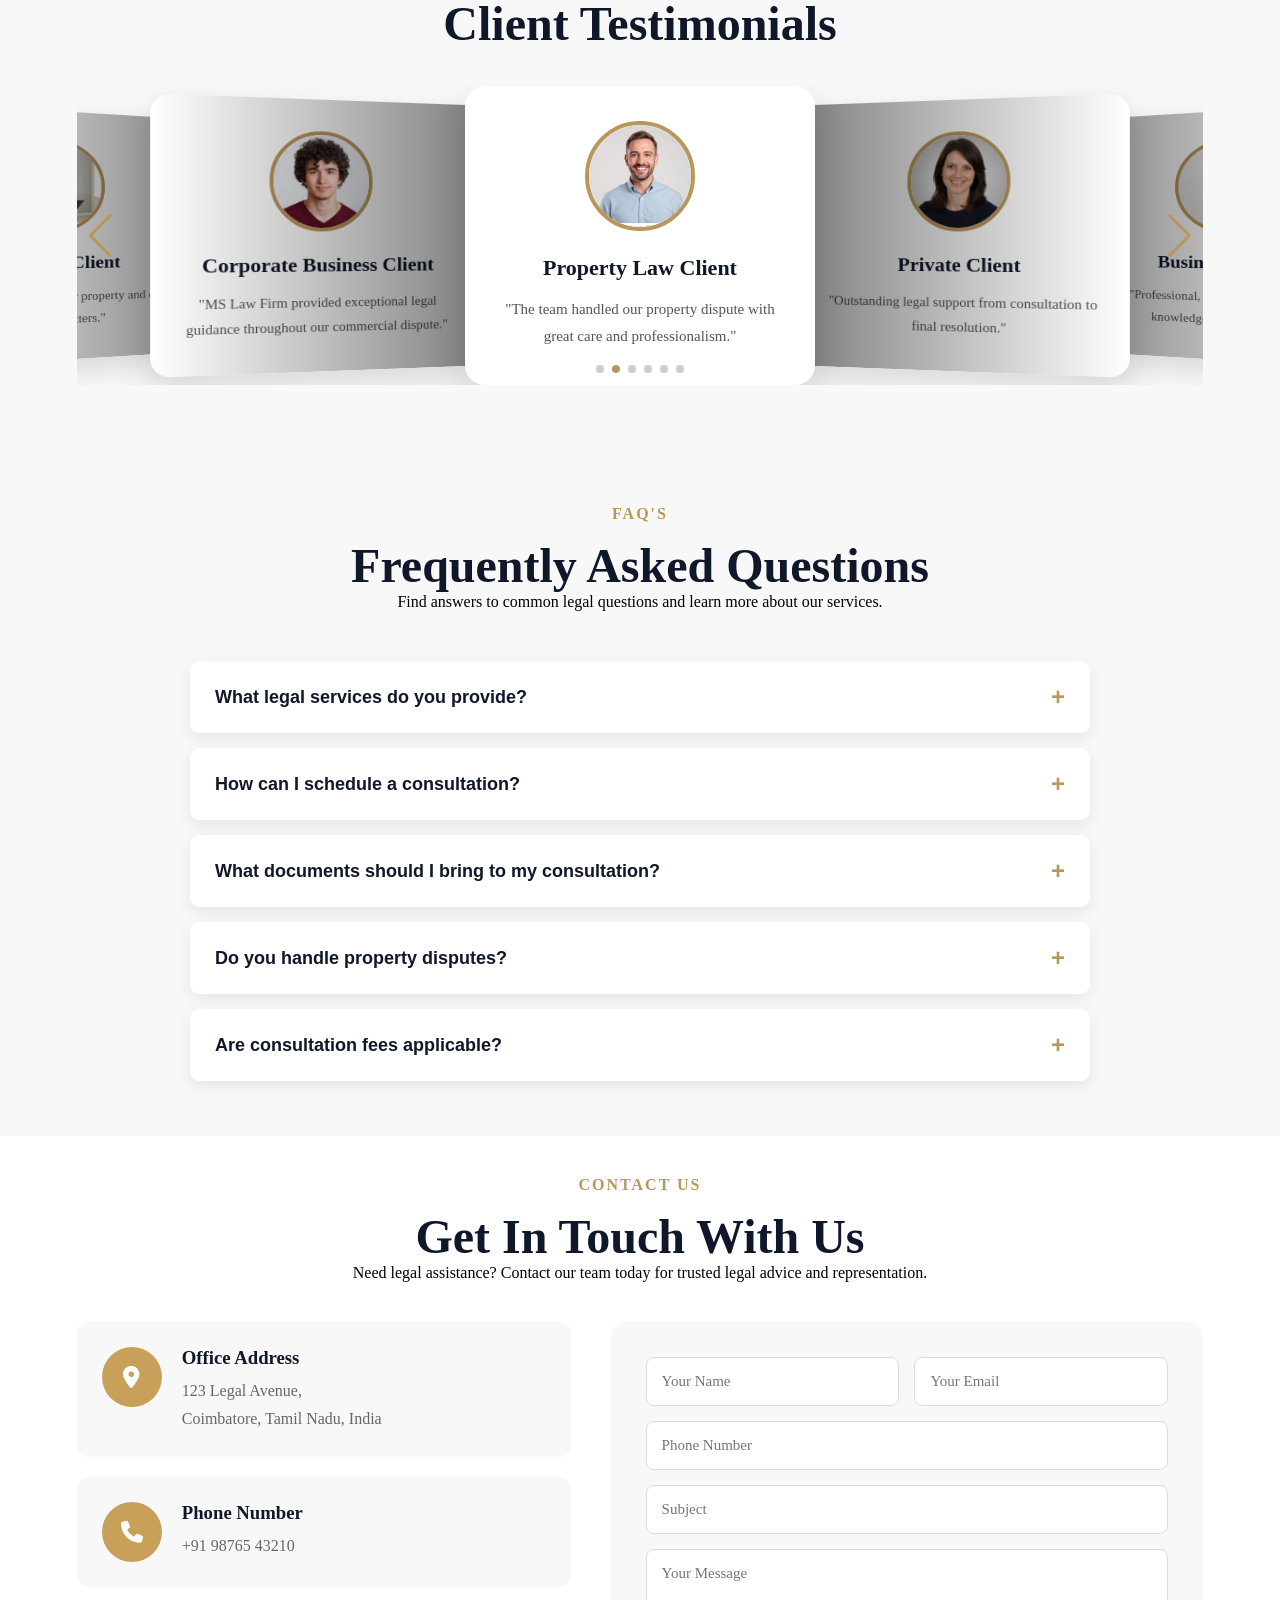
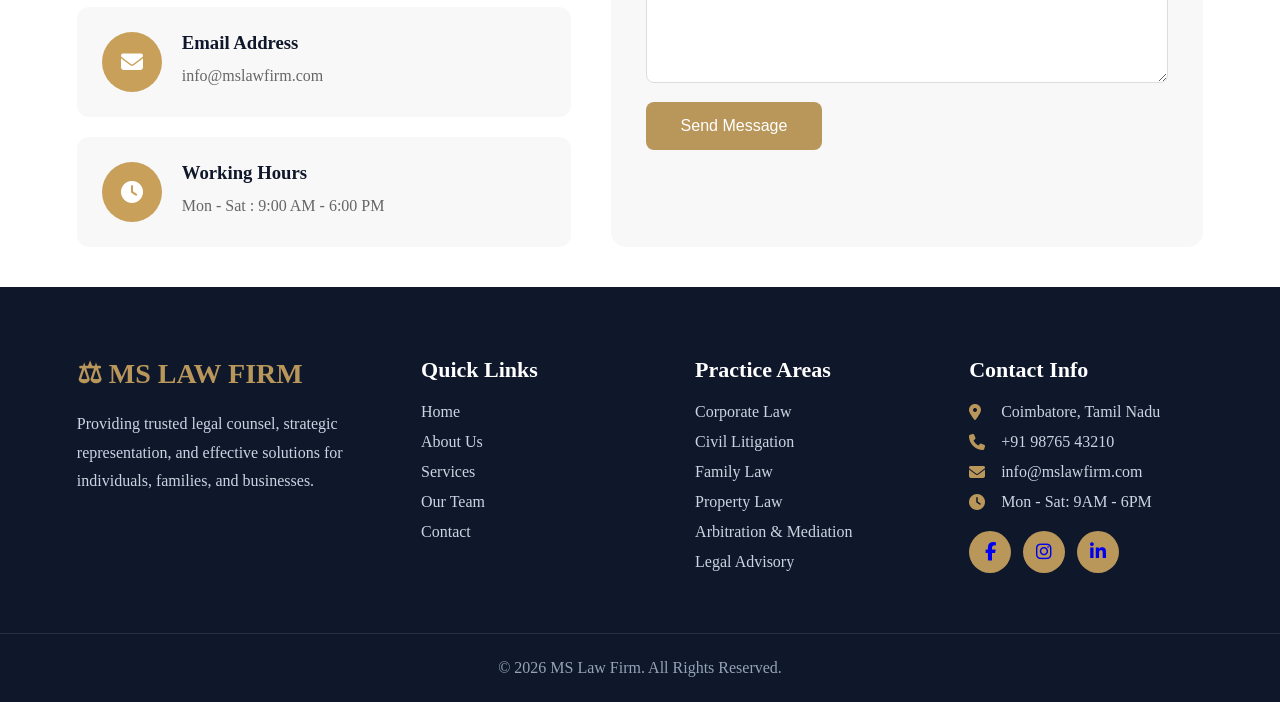
==== commit b78a510f: "Added Animation (AOS)" ====
--- a/index.html
+++ b/index.html
@@ -902,7 +902,7 @@
 
             <!-- Quick Links -->
 
-            <div class="footer-column">
+            <div class="footer-column" data-aos="fade-up">
 
                 <h3>Quick Links</h3>
 
@@ -918,7 +918,7 @@
 
             <!-- Practice Areas -->
 
-            <div class="footer-column">
+            <div class="footer-column" data-aos="fade-up">
 
                 <h3>Practice Areas</h3>
 
@@ -960,7 +960,7 @@
 
             <!-- Contact Info -->
 
-            <div class="footer-column">
+            <div class="footer-column" data-aos="fade-up">
 
                 <h3>Contact Info</h3>
 
@@ -1013,7 +1013,7 @@
     </footer>
 
     <!-- Consultation Popup -->
-    <div class="popup" id="consultationPopup">
+    <!-- <div class="popup" id="consultationPopup">
         <div class="popup-content">
 
             <span class="close-btn">&times;</span>
@@ -1046,7 +1046,7 @@
             </form>
 
         </div>
-    </div>
+    </div> -->
 
     <!-- Consultation Popup -->
     <div class="popup" id="consultationPopup">
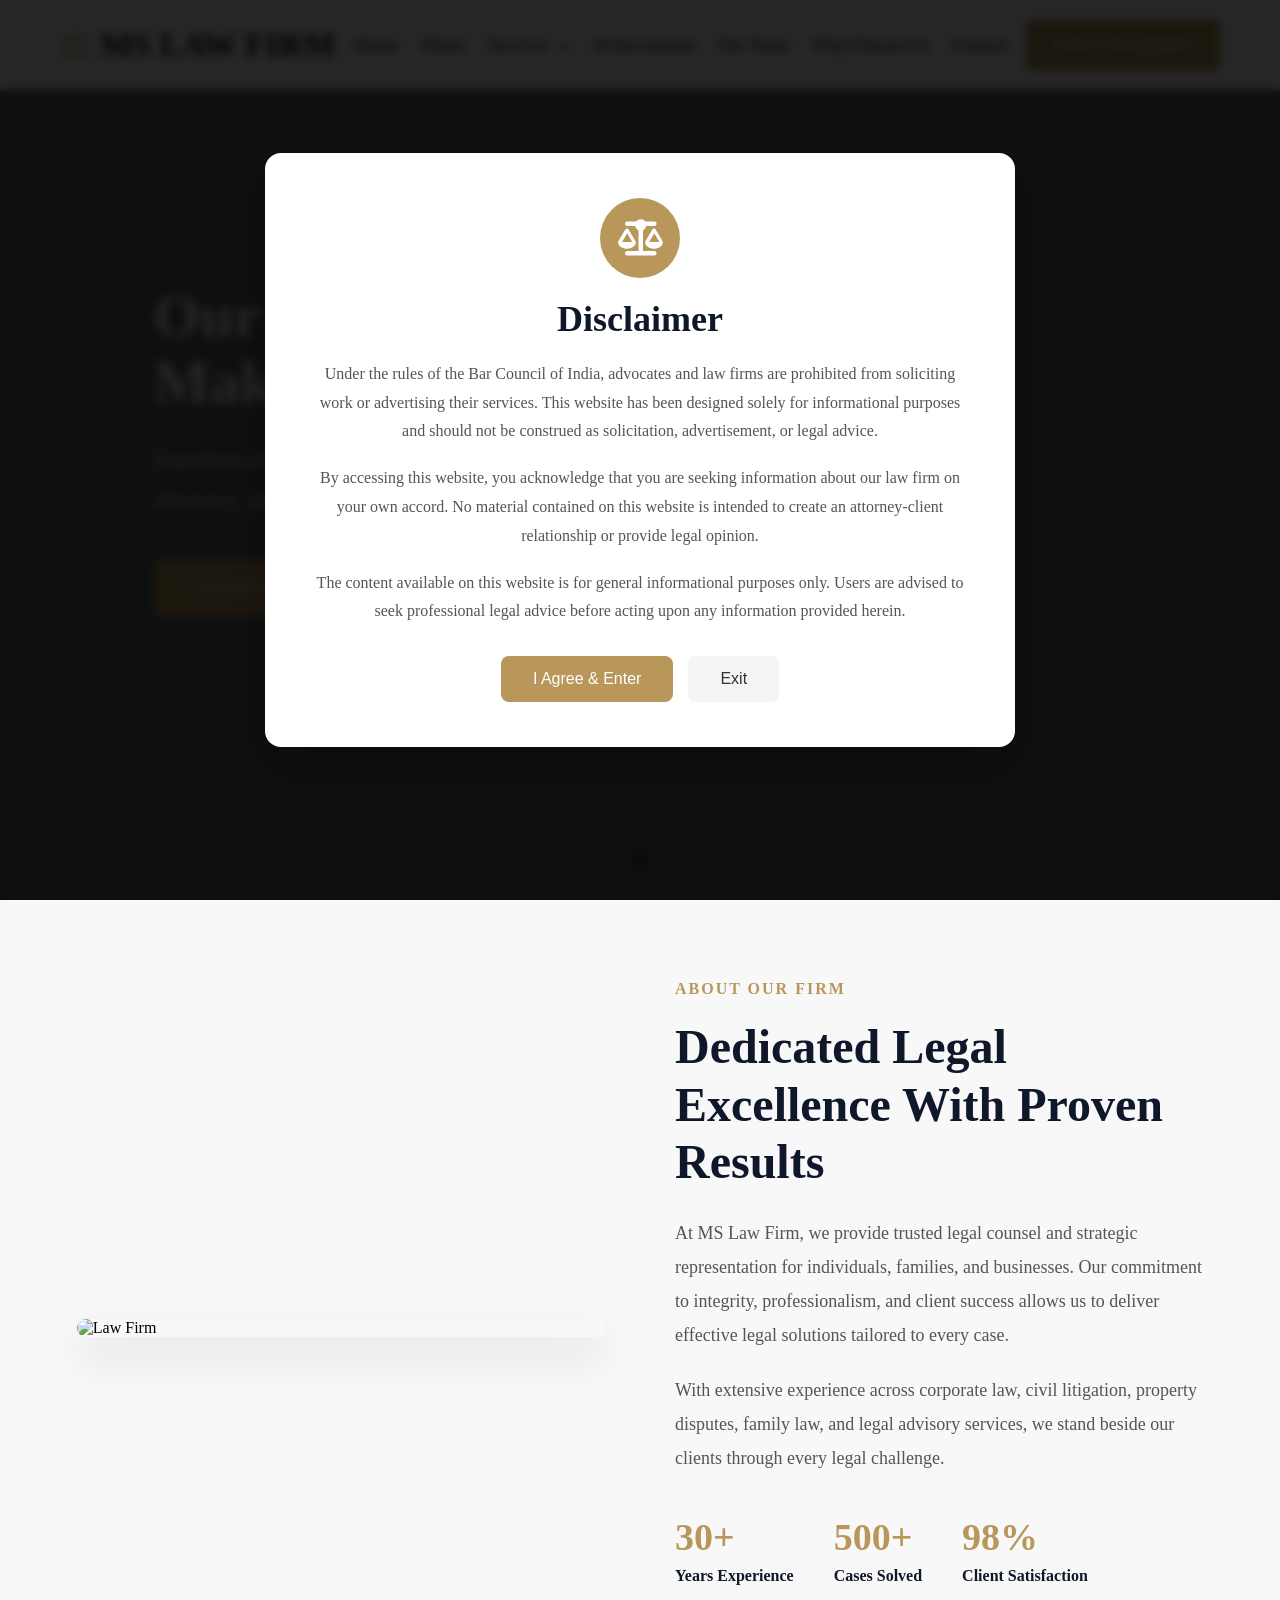
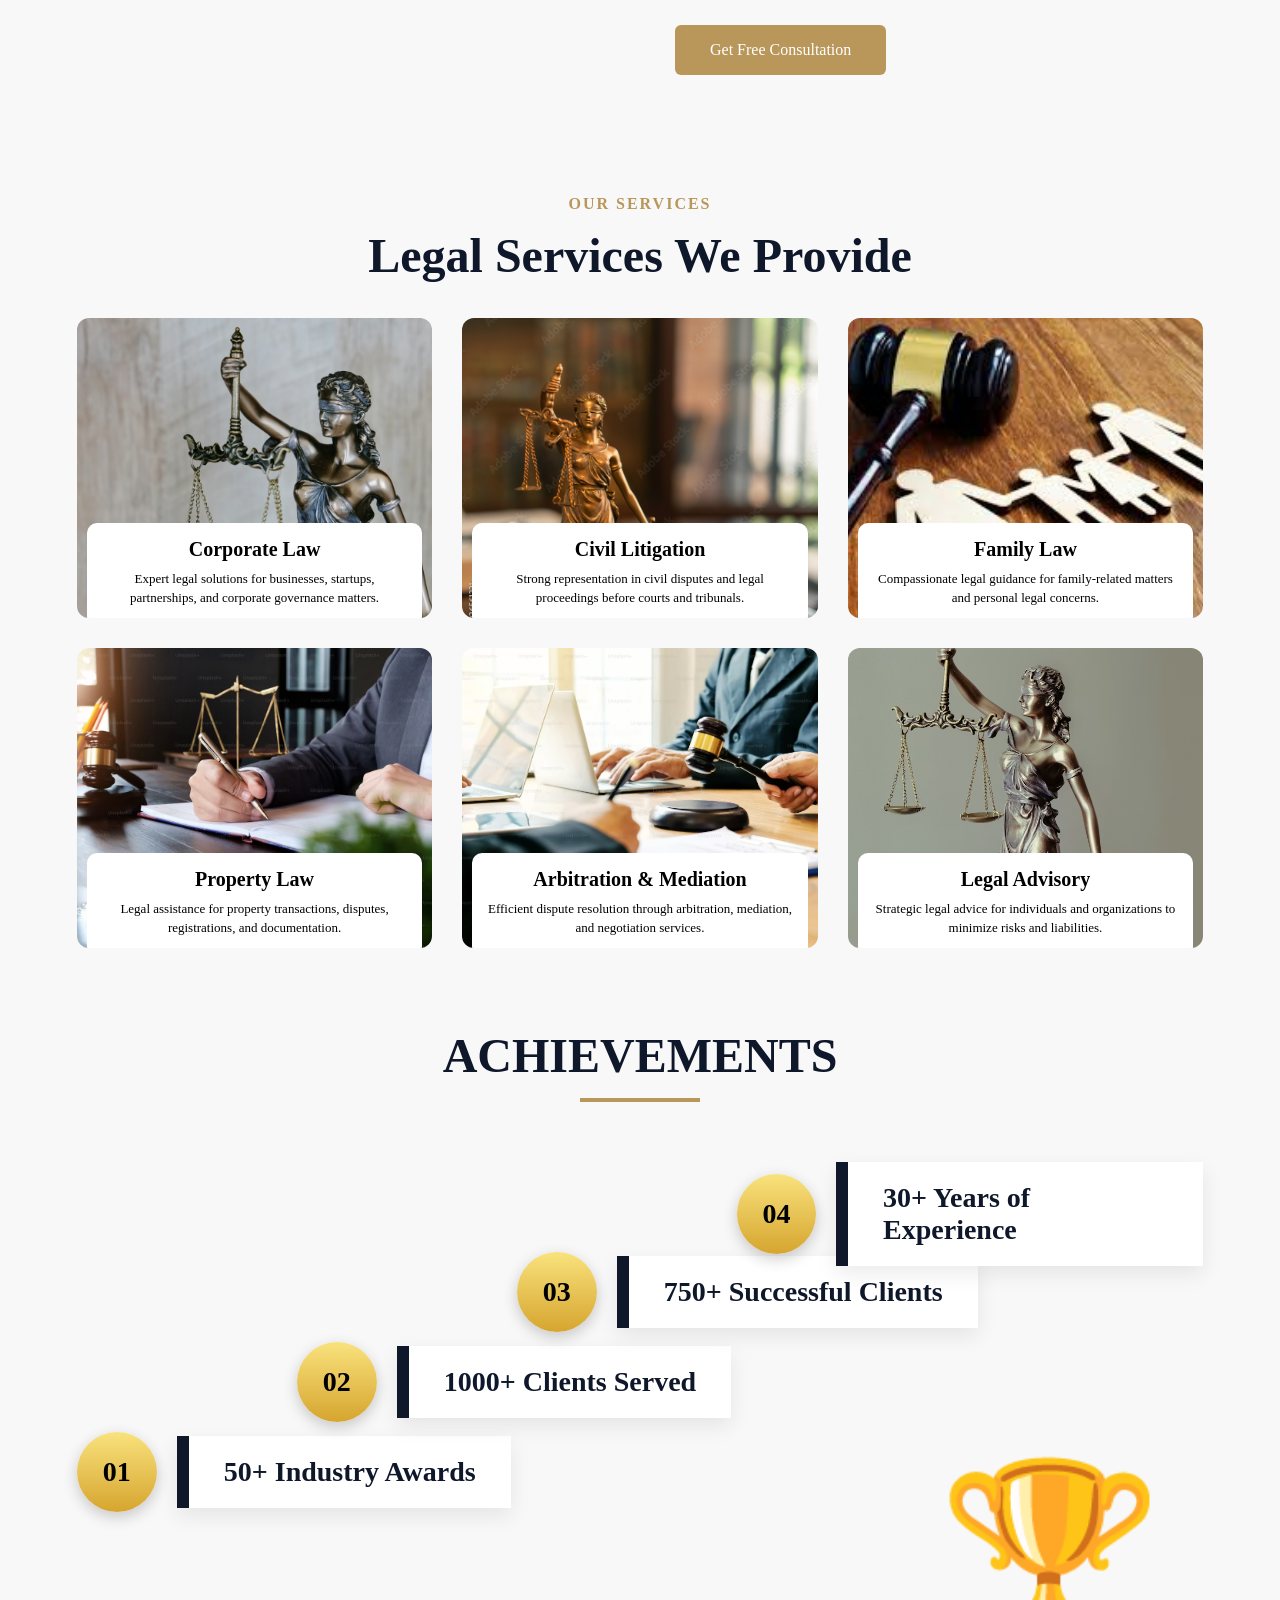
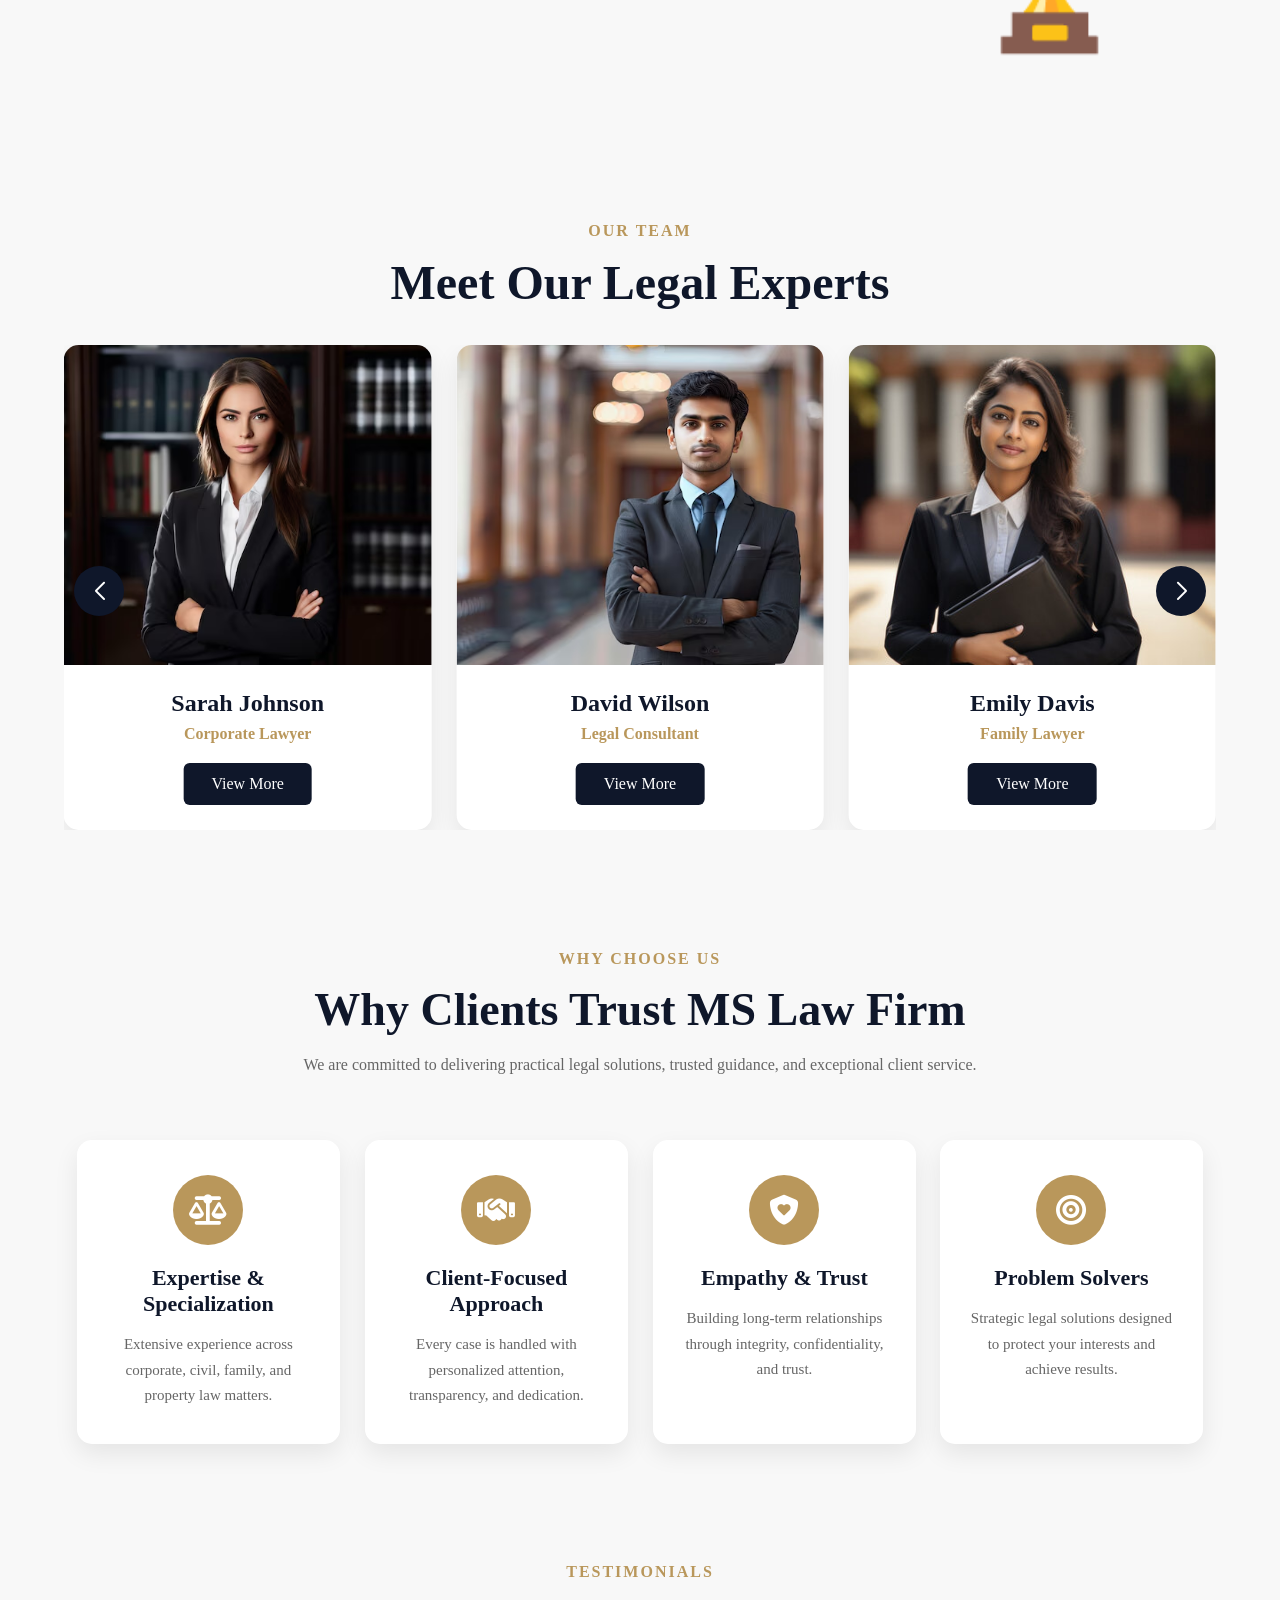
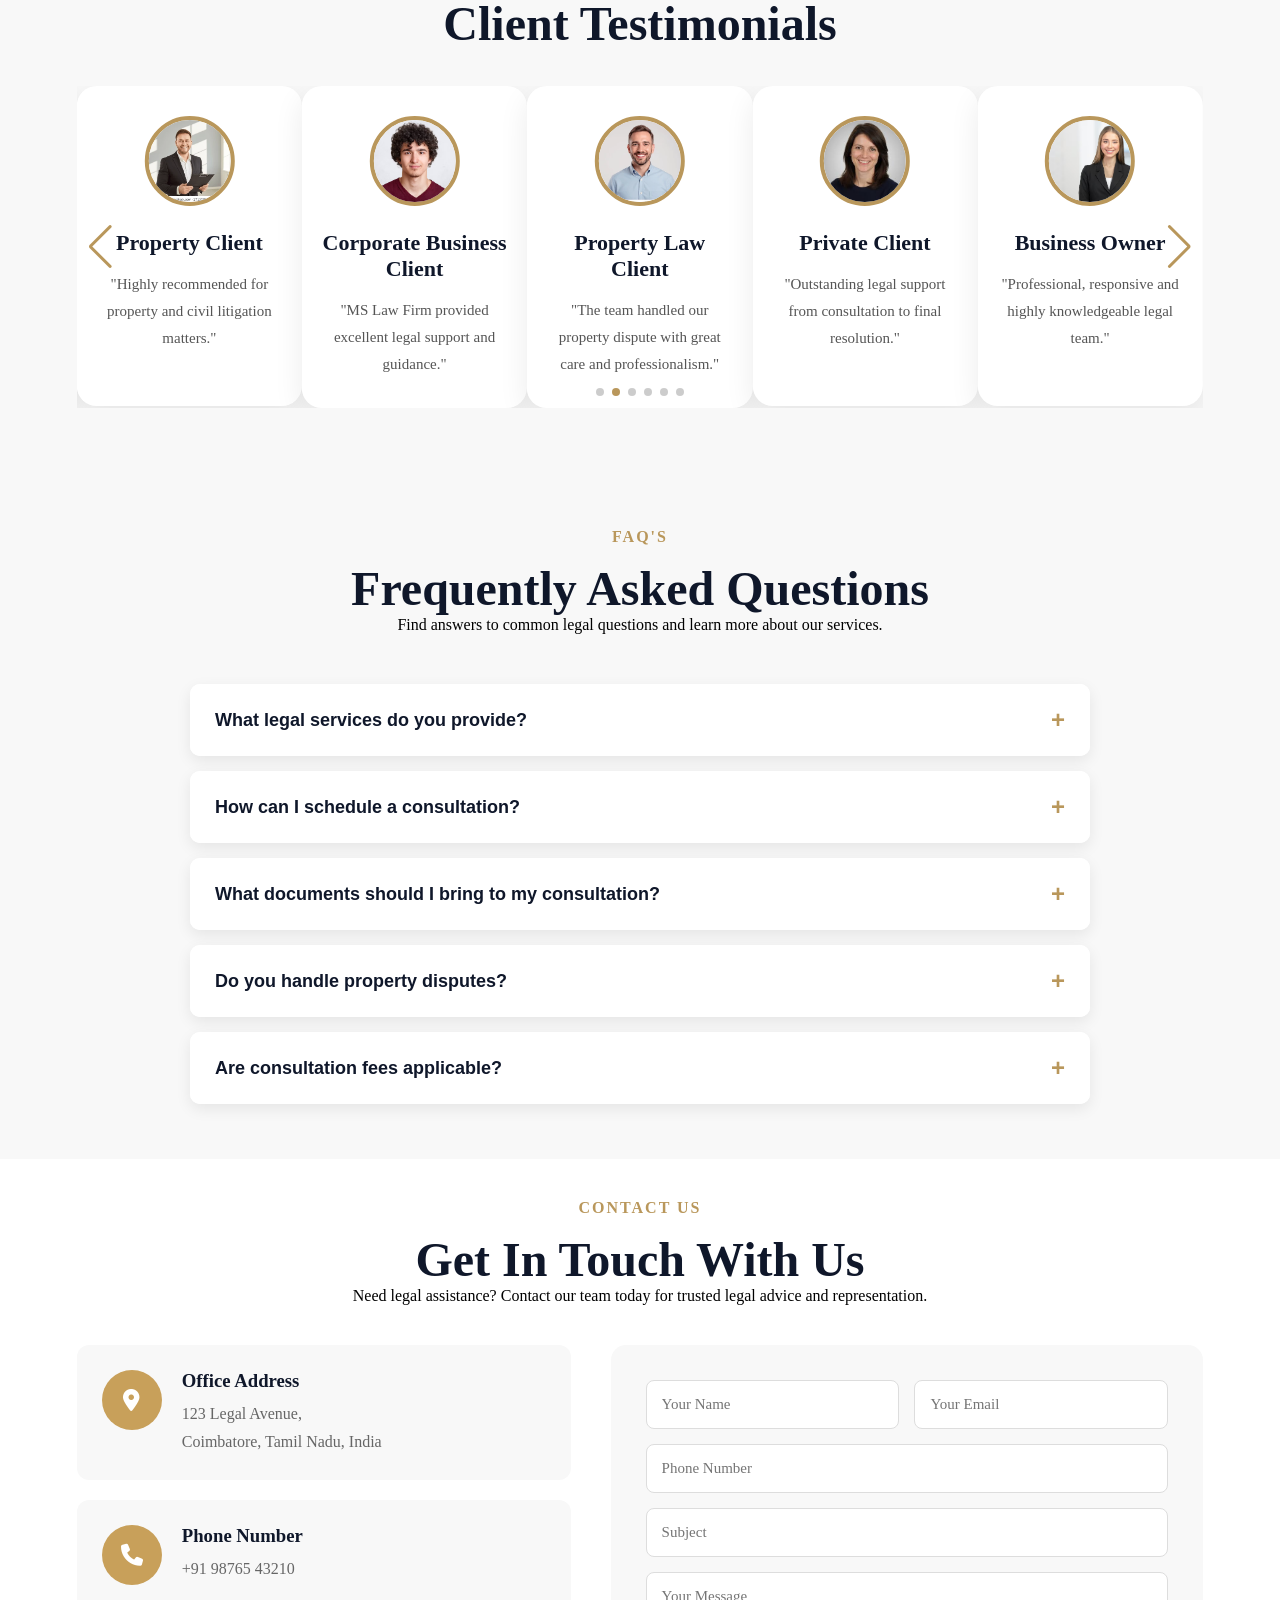
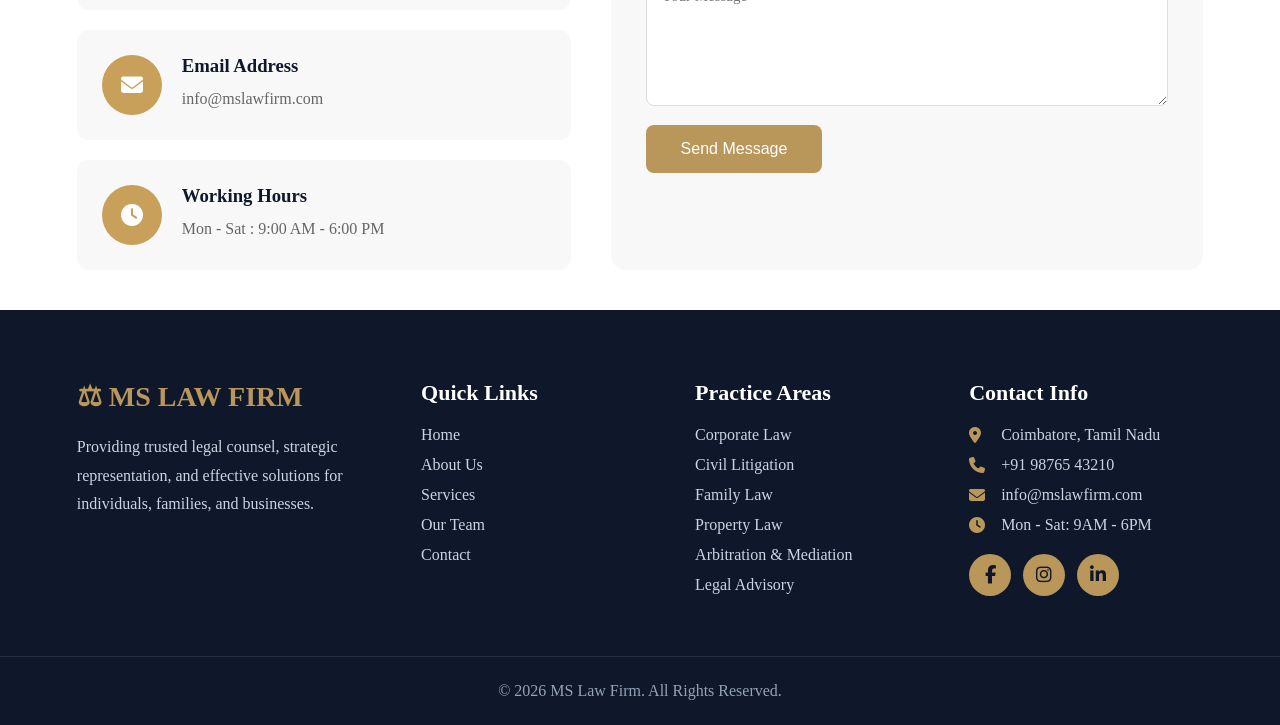
==== commit cd5768f8: "Client Testimonial" ====
--- a/index.html
+++ b/index.html
@@ -113,60 +113,63 @@
     </header>
 
     <!-- Hero Section -->
-   <section class="hero" id="home">
-
-    <div class="swiper heroSwiper">
-
-        <div class="swiper-wrapper">
-
-            <div class="swiper-slide">
-                <img src="https://images.unsplash.com/photo-1589829545856-d10d557cf95f?auto=format&fit=crop&w=1600&q=80" alt="">
-            </div>
-
-            <div class="swiper-slide">
-                <img src="https://images.unsplash.com/photo-1450101499163-c8848c66ca85?auto=format&fit=crop&w=1600&q=80" alt="">
-            </div>
-
-            <div class="swiper-slide">
-                <img src="https://images.unsplash.com/photo-1505664194779-8beaceb93744?auto=format&fit=crop&w=1600&q=80" alt="">
-            </div>
-
-        </div>
-
-        <!-- Navigation -->
-        <div class="swiper-button-prev"></div>
-        <div class="swiper-button-next"></div>
-
-        <div class="swiper-pagination"></div>
-
-    </div>
-
-    <div class="overlay"></div>
-
-    <div class="hero-content">
-
-        <h1>
-            Our Independence Makes The Difference
-        </h1>
-
-        <p>
-            Experienced legal professionals delivering strategic advice,
-            strong advocacy, and practical solutions for individuals and businesses.
-        </p>
-
-        <div class="hero-buttons">
-            <a href="#" class="primary-btn get-consultation-btn">
-                Get Consultation
-            </a>
-
-            <a href="#services" class="secondary-btn">
-                Learn More
-            </a>
-        </div>
-
-    </div>
-
-</section>
+    <section class="hero" id="home">
+
+        <div class="swiper heroSwiper">
+
+            <div class="swiper-wrapper">
+
+                <div class="swiper-slide">
+                    <img src="https://images.unsplash.com/photo-1589829545856-d10d557cf95f?auto=format&fit=crop&w=1600&q=80"
+                        alt="">
+                </div>
+
+                <div class="swiper-slide">
+                    <img src="https://plus.unsplash.com/premium_photo-1698084059560-9a53de7b816b?w=600&auto=format&fit=crop&q=60&ixlib=rb-4.1.0&ixid=M3wxMjA3fDB8MHxzZWFyY2h8MXx8bGF3JTIwY291cnR8ZW58MHx8MHx8fDA%3D"
+                        alt="">
+                </div>
+
+                <div class="swiper-slide">
+                    <img src="https://images.unsplash.com/photo-1505664194779-8beaceb93744?auto=format&fit=crop&w=1600&q=80"
+                        alt="">
+                </div>
+
+            </div>
+
+            <!-- Navigation -->
+            <div class="swiper-button-prev"></div>
+            <div class="swiper-button-next"></div>
+
+            <div class="swiper-pagination"></div>
+
+        </div>
+
+        <div class="overlay"></div>
+
+        <div class="hero-content">
+
+            <h1>
+                Our Independence Makes The Difference
+            </h1>
+
+            <p>
+                Experienced legal professionals delivering strategic advice,
+                strong advocacy, and practical solutions for individuals and businesses.
+            </p>
+
+            <div class="hero-buttons">
+                <a href="#" class="primary-btn get-consultation-btn">
+                    Get Consultation
+                </a>
+
+                <a href="#services" class="secondary-btn">
+                    Learn More
+                </a>
+            </div>
+
+        </div>
+
+    </section>
 
 
     <!-- About -->
@@ -175,14 +178,12 @@
 
         <div class="about-container">
 
-            <div class="about-image"
-            data-aos="fade-right">
+            <div class="about-image" data-aos="fade-right">
                 <img src="https://images.unsplash.com/photo-1453945619913-79ec89a82c51?auto=format&fit=crop&w=900&q=80"
                     alt="Law Firm">
             </div>
 
-            <div class="about-content"
-            data-aos="fade-left">
+            <div class="about-content" data-aos="fade-left">
 
                 <span class="section-tag">ABOUT OUR FIRM</span>
 
@@ -245,8 +246,7 @@
 
             <!-- Corporate Law -->
             <a href="corporate-law.html" class="service-link">
-                <div class="service-card"
-                data-aos="zoom-in">
+                <div class="service-card" data-aos="zoom-in">
                     <img src="images/corporate-law.jpg" alt="Corporate Law">
 
                     <div class="service-content">
@@ -268,8 +268,7 @@
 
             <!-- Civil Litigation -->
             <a href="civil-litigation.html" class="service-link">
-                <div class="service-card"
-                data-aos="zoom-in">
+                <div class="service-card" data-aos="zoom-in">
                     <img src="images/civil-law.jpg" alt="Civil Litigation">
 
                     <div class="service-content">
@@ -290,8 +289,7 @@
 
             <!-- Family Law -->
             <a href="./family-law.html" class="service-link">
-                <div class="service-card"
-                data-aos="zoom-in">
+                <div class="service-card" data-aos="zoom-in">
                     <img src="images/family-law.jpg" alt="Family Law">
 
                     <div class="service-content">
@@ -312,8 +310,7 @@
 
             <!-- Property Law -->
             <a href="./property-law.html" class="service-link">
-                <div class="service-card"
-                data-aos="zoom-in">
+                <div class="service-card" data-aos="zoom-in">
                     <img src="images/property-law.jpg" alt="Property Law">
 
                     <div class="service-content">
@@ -334,8 +331,7 @@
 
             <!-- Arbitration -->
             <a href="./arbitration&mediation-law.html" class="service-link">
-                <div class="service-card"
-                data-aos="zoom-in">
+                <div class="service-card" data-aos="zoom-in">
                     <img src="images/arbitration.jpg" alt="Arbitration">
 
                     <div class="service-content">
@@ -356,8 +352,7 @@
 
             <!-- Legal Advisory -->
             <a href="./legal-advisory.html" class="service-link">
-                <div class="service-card"
-                data-aos="zoom-in">
+                <div class="service-card" data-aos="zoom-in">
                     <img src="images/legal-advisory.jpg" alt="Legal Advisory">
 
                     <div class="service-content">
@@ -397,35 +392,28 @@
 
             <div class="achievement-list">
 
-                <div class="achievement-item item1"
-                 data-aos="fade-right">
+                <div class="achievement-item item1" data-aos="fade-right">
                     <div class="badge">01</div>
                     <div class="achievement-card">
                         <h3>50+ Industry Awards</h3>
                     </div>
                 </div>
 
-                <div class="achievement-item item2"
-                 data-aos="fade-right"
-     data-aos-delay="100">
+                <div class="achievement-item item2" data-aos="fade-right" data-aos-delay="100">
                     <div class="badge">02</div>
                     <div class="achievement-card">
                         <h3>1000+ Clients Served</h3>
                     </div>
                 </div>
 
-                <div class="achievement-item item3"
-                 data-aos="fade-right"
-     data-aos-delay="200">
+                <div class="achievement-item item3" data-aos="fade-right" data-aos-delay="200">
                     <div class="badge">03</div>
                     <div class="achievement-card">
                         <h3>750+ Successful Clients</h3>
                     </div>
                 </div>
 
-                <div class="achievement-item item4"
-                 data-aos="fade-right"
-     data-aos-delay="300">
+                <div class="achievement-item item4" data-aos="fade-right" data-aos-delay="300">
                     <div class="badge">04</div>
                     <div class="achievement-card">
                         <h3>30+ Years of Experience</h3>
@@ -434,8 +422,7 @@
 
             </div>
 
-            <div class="achievement-image"
-              data-aos="zoom-in">
+            <div class="achievement-image" data-aos="zoom-in">
                 🏆
             </div>
 
@@ -447,89 +434,89 @@
 
     <section class="team" id="team">
 
-    <div class="section-title">
-        <span>OUR TEAM</span>
-        <h2>Meet Our Legal Experts</h2>
-    </div>
-
-    <div class="swiper teamSwiper">
-
-        <div class="swiper-wrapper">
-
-            <div class="swiper-slide">
-                <div class="team-card">
-                    <img src="images/lawyer1.jpg" alt="">
-                    <div class="team-content">
-                        <h3>Michael Smith</h3>
-                        <p>Senior Advocate</p>
-                        <a href="#" class="view-btn">View More</a>
-                    </div>
-                </div>
-            </div>
-
-            <div class="swiper-slide">
-                <div class="team-card">
-                    <img src="images/lawyer2.jpg" alt="">
-                    <div class="team-content">
-                        <h3>Sarah Johnson</h3>
-                        <p>Corporate Lawyer</p>
-                        <a href="#" class="view-btn">View More</a>
-                    </div>
-                </div>
-            </div>
-
-            <div class="swiper-slide">
-                <div class="team-card">
-                    <img src="images/lawyer3.jpg" alt="">
-                    <div class="team-content">
-                        <h3>David Wilson</h3>
-                        <p>Legal Consultant</p>
-                        <a href="#" class="view-btn">View More</a>
-                    </div>
-                </div>
-            </div>
-
-            <div class="swiper-slide">
-                <div class="team-card">
-                    <img src="images/lawyer4.jpg" alt="">
-                    <div class="team-content">
-                        <h3>Emily Davis</h3>
-                        <p>Family Lawyer</p>
-                        <a href="#" class="view-btn">View More</a>
-                    </div>
-                </div>
-            </div>
-
-            <div class="swiper-slide">
-                <div class="team-card">
-                    <img src="images/lawyer5.jpg" alt="">
-                    <div class="team-content">
-                        <h3>Robert Taylor</h3>
-                        <p>Property Lawyer</p>
-                        <a href="#" class="view-btn">View More</a>
-                    </div>
-                </div>
-            </div>
-
-            <div class="swiper-slide">
-                <div class="team-card">
-                    <img src="images/lawyer6.jpg" alt="">
-                    <div class="team-content">
-                        <h3>Jennifer Brown</h3>
-                        <p>Legal Advisor</p>
-                        <a href="#" class="view-btn">View More</a>
-                    </div>
-                </div>
-            </div>
-
-        </div>
-
-        <div class="swiper-button-prev team-prev"></div>
-        <div class="swiper-button-next team-next"></div>
-
-    </div>
-
-</section>
+        <div class="section-title">
+            <span>OUR TEAM</span>
+            <h2>Meet Our Legal Experts</h2>
+        </div>
+
+        <div class="swiper teamSwiper">
+
+            <div class="swiper-wrapper">
+
+                <div class="swiper-slide">
+                    <div class="team-card">
+                        <img src="images/lawyer1.jpg" alt="">
+                        <div class="team-content">
+                            <h3>Michael Smith</h3>
+                            <p>Senior Advocate</p>
+                            <a href="#" class="view-btn">View More</a>
+                        </div>
+                    </div>
+                </div>
+
+                <div class="swiper-slide">
+                    <div class="team-card">
+                        <img src="images/lawyer2.jpg" alt="">
+                        <div class="team-content">
+                            <h3>Sarah Johnson</h3>
+                            <p>Corporate Lawyer</p>
+                            <a href="#" class="view-btn">View More</a>
+                        </div>
+                    </div>
+                </div>
+
+                <div class="swiper-slide">
+                    <div class="team-card">
+                        <img src="images/lawyer3.jpg" alt="">
+                        <div class="team-content">
+                            <h3>David Wilson</h3>
+                            <p>Legal Consultant</p>
+                            <a href="#" class="view-btn">View More</a>
+                        </div>
+                    </div>
+                </div>
+
+                <div class="swiper-slide">
+                    <div class="team-card">
+                        <img src="images/lawyer4.jpg" alt="">
+                        <div class="team-content">
+                            <h3>Emily Davis</h3>
+                            <p>Family Lawyer</p>
+                            <a href="#" class="view-btn">View More</a>
+                        </div>
+                    </div>
+                </div>
+
+                <div class="swiper-slide">
+                    <div class="team-card">
+                        <img src="images/lawyer5.jpg" alt="">
+                        <div class="team-content">
+                            <h3>Robert Taylor</h3>
+                            <p>Property Lawyer</p>
+                            <a href="#" class="view-btn">View More</a>
+                        </div>
+                    </div>
+                </div>
+
+                <div class="swiper-slide">
+                    <div class="team-card">
+                        <img src="images/lawyer6.jpg" alt="">
+                        <div class="team-content">
+                            <h3>Jennifer Brown</h3>
+                            <p>Legal Advisor</p>
+                            <a href="#" class="view-btn">View More</a>
+                        </div>
+                    </div>
+                </div>
+
+            </div>
+
+            <div class="swiper-button-prev team-prev"></div>
+            <div class="swiper-button-next team-next"></div>
+
+        </div>
+
+    </section>
 
 
 
@@ -548,8 +535,7 @@
 
         <div class="why-us-container">
 
-            <div class="why-card"
-            data-aos="flip-left">
+            <div class="why-card" data-aos="flip-left">
                 <div class="why-icon">
                     <i class="fas fa-scale-balanced"></i>
                 </div>
@@ -560,9 +546,7 @@
                 </p>
             </div>
 
-            <div class="why-card"
-             data-aos="flip-left"
-     data-aos-delay="100">
+            <div class="why-card" data-aos="flip-left" data-aos-delay="100">
                 <div class="why-icon">
                     <i class="fas fa-handshake"></i>
                 </div>
@@ -573,9 +557,7 @@
                 </p>
             </div>
 
-            <div class="why-card"
-             data-aos="flip-left"
-     data-aos-delay="200">
+            <div class="why-card" data-aos="flip-left" data-aos-delay="200">
                 <div class="why-icon">
                     <i class="fas fa-shield-heart"></i>
                 </div>
@@ -586,9 +568,7 @@
                 </p>
             </div>
 
-            <div class="why-card"
-             data-aos="flip-left"
-     data-aos-delay="300">
+            <div class="why-card" data-aos="flip-left" data-aos-delay="300">
                 <div class="why-icon">
                     <i class="fas fa-bullseye"></i>
                 </div>
@@ -606,76 +586,75 @@
 
 
 
-   <section class="testimonials" id="testimonials">
-
-    <div class="section-title"
-     data-aos="fade-up">
-        <span>TESTIMONIALS</span>
-        <h2>Client Testimonials</h2>
-    </div>
-
-    <div class="swiper testimonialSwiper">
-
-        <div class="swiper-wrapper">
-
-            <div class="swiper-slide">
-                <div class="testimonial-card">
-                    <img src="images/client1.jpg" alt="">
-                    <h3>Corporate Business Client</h3>
-                    <p>"MS Law Firm provided exceptional legal guidance throughout our commercial dispute."</p>
-                </div>
-            </div>
-
-            <div class="swiper-slide">
-                <div class="testimonial-card">
-                    <img src="images/client2.jpg" alt="">
-                    <h3>Property Law Client</h3>
-                    <p>"The team handled our property dispute with great care and professionalism."</p>
-                </div>
-            </div>
-
-            <div class="swiper-slide">
-                <div class="testimonial-card">
-                    <img src="images/client3.jpg" alt="">
-                    <h3>Private Client</h3>
-                    <p>"Outstanding legal support from consultation to final resolution."</p>
-                </div>
-            </div>
-
-            <div class="swiper-slide">
-                <div class="testimonial-card">
-                    <img src="images/client4.jpg" alt="">
-                    <h3>Business Owner</h3>
-                    <p>"Professional, responsive and highly knowledgeable legal team."</p>
-                </div>
-            </div>
-
-            <div class="swiper-slide">
-                <div class="testimonial-card">
-                    <img src="images/client5.jpg" alt="">
-                    <h3>Corporate Client</h3>
-                    <p>"Their strategic advice helped us resolve our dispute quickly."</p>
-                </div>
-            </div>
-
-            <div class="swiper-slide">
-                <div class="testimonial-card">
-                    <img src="images/client6.jpg" alt="">
-                    <h3>Property Client</h3>
-                    <p>"Highly recommended for property and civil litigation matters."</p>
-                </div>
-            </div>
-
-        </div>
-
-        <div class="swiper-button-prev testimonial-prev"></div>
-        <div class="swiper-button-next testimonial-next"></div>
-
-        <div class="swiper-pagination"></div>
-
-    </div>
-
-</section>
+    <section class="testimonials" id="testimonials">
+
+        <div class="section-title" data-aos="fade-up">
+            <span>TESTIMONIALS</span>
+            <h2>Client Testimonials</h2>
+        </div>
+
+        <div class="swiper testimonialSwiper">
+
+            <div class="swiper-wrapper">
+
+                <div class="swiper-slide">
+                    <div class="testimonial-card">
+                        <img src="images/client1.jpg" alt="">
+                        <h3>Corporate Business Client</h3>
+                        <p>"MS Law Firm provided excellent legal support and guidance."</p>
+                    </div>
+                </div>
+
+                <div class="swiper-slide">
+                    <div class="testimonial-card">
+                        <img src="images/client2.jpg" alt="">
+                        <h3>Property Law Client</h3>
+                        <p>"The team handled our property dispute with great care and professionalism."</p>
+                    </div>
+                </div>
+
+                <div class="swiper-slide">
+                    <div class="testimonial-card">
+                        <img src="images/client3.jpg" alt="">
+                        <h3>Private Client</h3>
+                        <p>"Outstanding legal support from consultation to final resolution."</p>
+                    </div>
+                </div>
+
+                <div class="swiper-slide">
+                    <div class="testimonial-card">
+                        <img src="images/client4.jpg" alt="">
+                        <h3>Business Owner</h3>
+                        <p>"Professional, responsive and highly knowledgeable legal team."</p>
+                    </div>
+                </div>
+
+                <div class="swiper-slide">
+                    <div class="testimonial-card">
+                        <img src="images/client5.jpg" alt="">
+                        <h3>Corporate Client</h3>
+                        <p>"Their strategic advice helped us resolve our dispute quickly."</p>
+                    </div>
+                </div>
+
+                <div class="swiper-slide">
+                    <div class="testimonial-card">
+                        <img src="images/client6.jpg" alt="">
+                        <h3>Property Client</h3>
+                        <p>"Highly recommended for property and civil litigation matters."</p>
+                    </div>
+                </div>
+
+            </div>
+
+            <div class="swiper-button-prev testimonial-prev"></div>
+            <div class="swiper-button-next testimonial-next"></div>
+
+            <div class="swiper-pagination"></div>
+
+        </div>
+
+    </section>
 
 
 
@@ -692,8 +671,7 @@
         <div class="faq-container">
 
             <!-- FAQ 1 -->
-            <div class="faq-item"
-             data-aos="fade-up">
+            <div class="faq-item" data-aos="fade-up">
                 <button class="faq-question">
                     What legal services do you provide?
                     <span>+</span>
@@ -708,9 +686,7 @@
             </div>
 
             <!-- FAQ 2 -->
-            <div class="faq-item"
-              data-aos="fade-up"
-     data-aos-delay="100">
+            <div class="faq-item" data-aos="fade-up" data-aos-delay="100">
                 <button class="faq-question">
                     How can I schedule a consultation?
                     <span>+</span>
@@ -725,9 +701,7 @@
             </div>
 
             <!-- FAQ 3 -->
-            <div class="faq-item"
-            data-aos="fade-up"
-     data-aos-delay="200">
+            <div class="faq-item" data-aos="fade-up" data-aos-delay="200">
                 <button class="faq-question">
                     What documents should I bring to my consultation?
                     <span>+</span>
@@ -742,9 +716,7 @@
             </div>
 
             <!-- FAQ 4 -->
-            <div class="faq-item"
-            data-aos="fade-up"
-     data-aos-delay="300">
+            <div class="faq-item" data-aos="fade-up" data-aos-delay="300">
                 <button class="faq-question">
                     Do you handle property disputes?
                     <span>+</span>
@@ -759,9 +731,7 @@
             </div>
 
             <!-- FAQ 5 -->
-            <div class="faq-item"
-            data-aos="fade-up"
-     data-aos-delay="400">
+            <div class="faq-item" data-aos="fade-up" data-aos-delay="400">
                 <button class="faq-question">
                     Are consultation fees applicable?
                     <span>+</span>
@@ -796,8 +766,7 @@
 
             <!-- Left Side -->
 
-            <div class="contact-info"
-             data-aos="fade-right">
+            <div class="contact-info" data-aos="fade-right">
 
                 <div class="info-card">
                     <div class="info-icon">
@@ -849,8 +818,7 @@
             </div>
             <!-- Right Side -->
 
-            <div class="contact-form"
-            data-aos="fade-left">
+            <div class="contact-form" data-aos="fade-left">
 
                 <form>
 
@@ -953,7 +921,7 @@
                             Legal Advisory
                         </a>
                     </li>
-                    
+
                 </ul>
 
             </div>
@@ -1087,19 +1055,19 @@
 
 
     <script src="https://cdn.jsdelivr.net/npm/swiper@11/swiper-bundle.min.js"></script>
-<script src="script.js"></script>
-<script src="https://unpkg.com/aos@2.3.4/dist/aos.js"></script>
-
-<script>
-AOS.init({
-    duration: 800,
-    once: true,
-    offset: 50,
-    disable: function () {
-        return window.innerWidth < 768;
-    }
-});
-</script>
+    <script src="script.js"></script>
+    <script src="https://unpkg.com/aos@2.3.4/dist/aos.js"></script>
+
+    <script>
+        AOS.init({
+            duration: 1200,
+            once: true,
+            offset: 50,
+            disable: function () {
+                return window.innerWidth < 768;
+            }
+        });
+    </script>
 </body>
 
 </html>
--- a/style.css
+++ b/style.css
@@ -1053,7 +1053,7 @@
 .service-content ul li{
     list-style-type: disc;
     font-size: 13px;
-    margin-bottom: 6px;
+    margin-bottom: 16px;
     line-height: 1.6;
 }
 
@@ -1247,6 +1247,8 @@
     background:#f8f8f8;
 }
 
+
+
 .teamSwiper{
     max-width:1300px;
     margin:auto;
@@ -1335,16 +1337,12 @@
 
 @media(max-width:991px){
 
-    .team{
-        padding:70px 4%;
-    }
-
-    .team-card img{
-        height:280px;
-    }
-
-    .team-content h3{
-        font-size:22px;
+    .testimonial-card{
+        min-height:280px;
+    }
+
+    .testimonial-card h3{
+        font-size:20px;
     }
 }
 
@@ -1352,44 +1350,32 @@
 
 @media(max-width:768px){
 
-    .team{
-        padding:60px 4%;
-    }
-
-    .teamSwiper{
+    .testimonialSwiper{
         padding-bottom:60px;
     }
 
-    .team-card img{
-        height:250px;
-    }
-
-    .team-content{
-        padding:20px;
-    }
-
-    .team-content h3{
-        font-size:20px;
-    }
-
-    .team-content p{
-        font-size:15px;
-    }
-
-    .view-btn{
-        width:100%;
-        text-align:center;
-    }
-
-    .team-prev,
-    .team-next{
-        width:40px !important;
-        height:40px !important;
-    }
-
-    .team-prev::after,
-    .team-next::after{
-        font-size:14px !important;
+    .testimonial-card{
+        min-height:auto;
+        padding:25px 15px;
+    }
+
+    .testimonial-card img{
+        width:80px;
+        height:80px;
+    }
+
+    .testimonial-card h3{
+        font-size:18px;
+    }
+
+    .testimonial-card p{
+        font-size:14px;
+        line-height:1.7;
+    }
+
+    .testimonial-prev,
+    .testimonial-next{
+        display:none;
     }
 }
 
@@ -1522,42 +1508,40 @@
 .testimonials{
     padding:80px 6%;
     background:#f8f8f8;
+    overflow: hidden;
 }
 
 .testimonialSwiper{
     width:100%;
-    padding-top:30px;
-    padding-bottom:80px;
+    padding:30px 10px 80px;
 }
 
 .testimonialSwiper .swiper-slide{
-    width:350px;
+    width:320px;
+    max-width:90%;
     height:auto;
 }
 
 .testimonial-card{
     background:#fff;
     border-radius:20px;
-    padding:35px 25px;
+    padding:30px 20px;
     text-align:center;
-
-    box-shadow:0 15px 35px rgba(0,0,0,.12);
-
-    transition:.4s;
-}
+    box-shadow:0 10px 30px rgba(0,0,0,.08);
+    min-height:320px;
+}
+
 
 .testimonial-card:hover{
     transform:translateY(-10px);
 }
 
 .testimonial-card img{
-    width:110px;
-    height:110px;
+    width:90px;
+    height:90px;
     border-radius:50%;
     object-fit:cover;
-
     border:4px solid #b9975b;
-
     margin-bottom:20px;
 }
 
@@ -1867,6 +1851,7 @@
     height:42px;
     border-radius:50%;
     background:#b9975b;
+    color: #0f172a;
     display:flex;
     align-items:center;
     justify-content:center;
@@ -1986,4 +1971,4 @@
         font-size:24px;
     }
 
-}+}
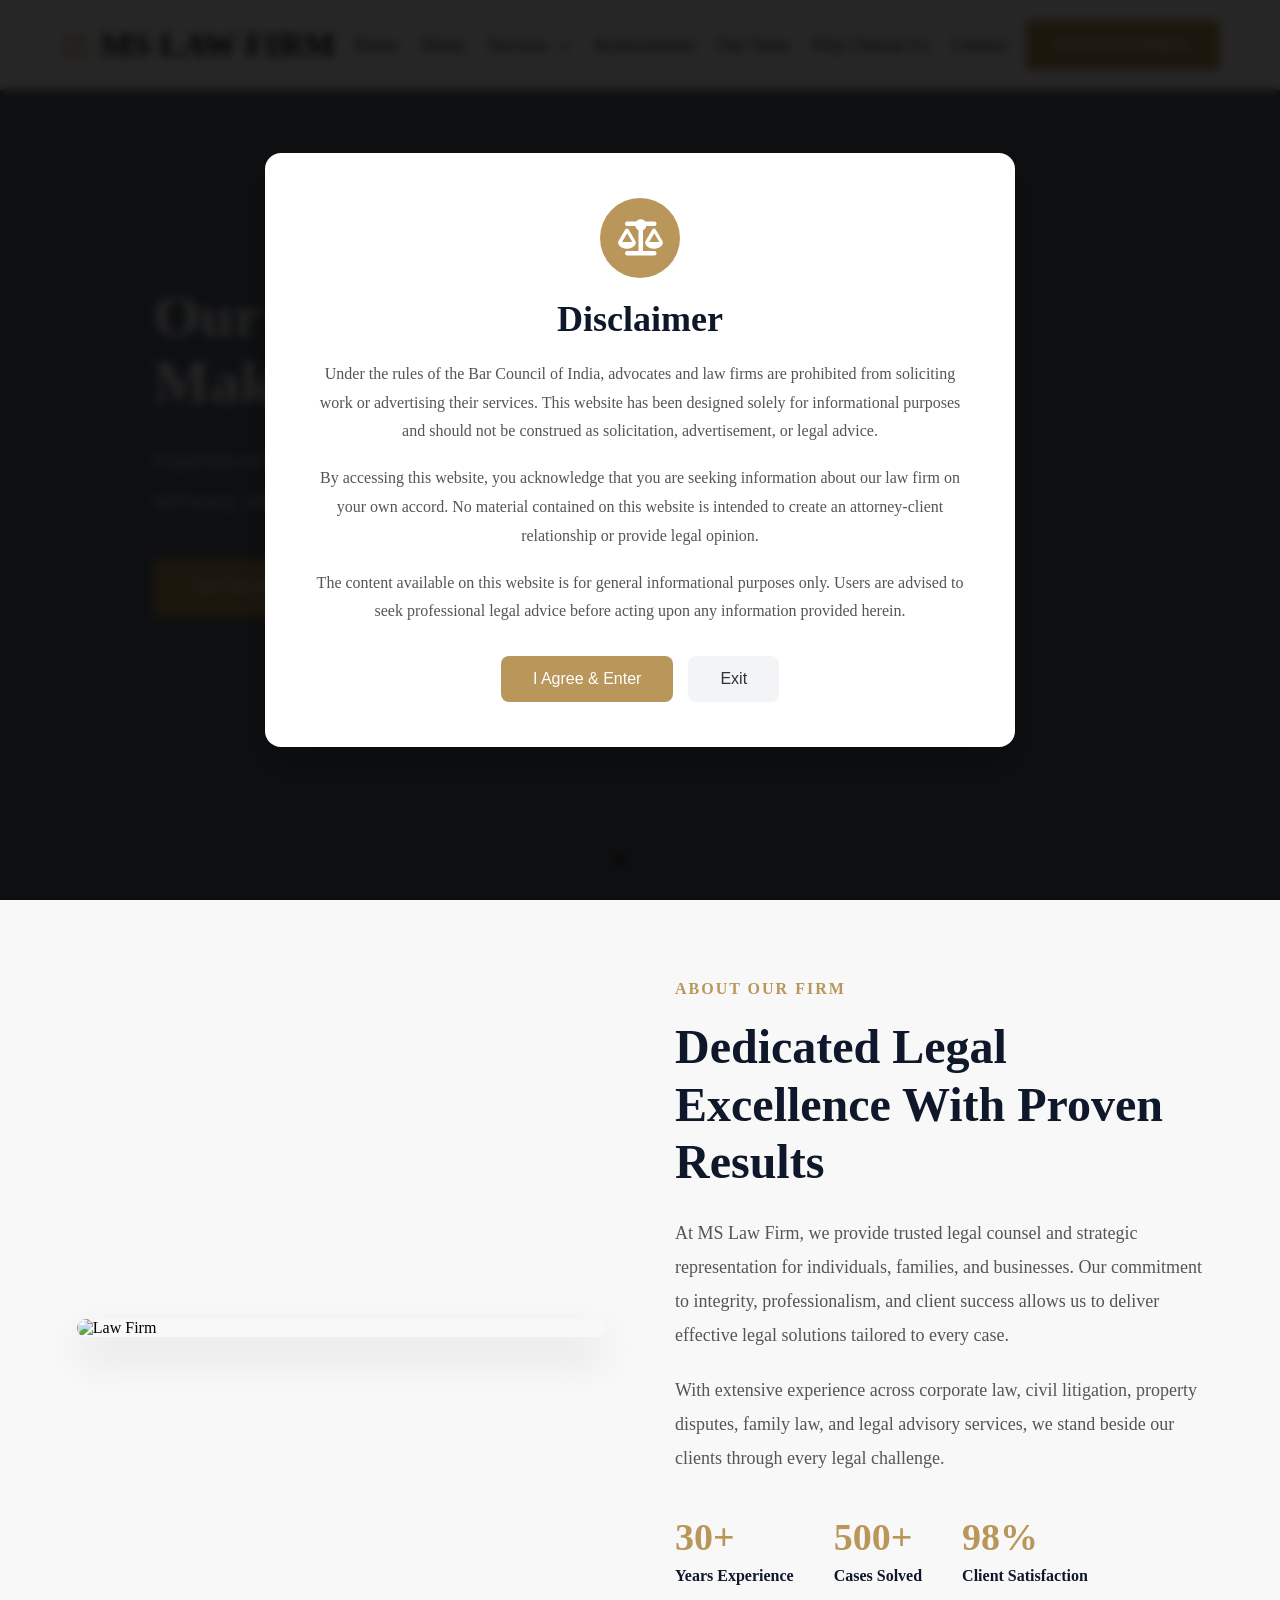
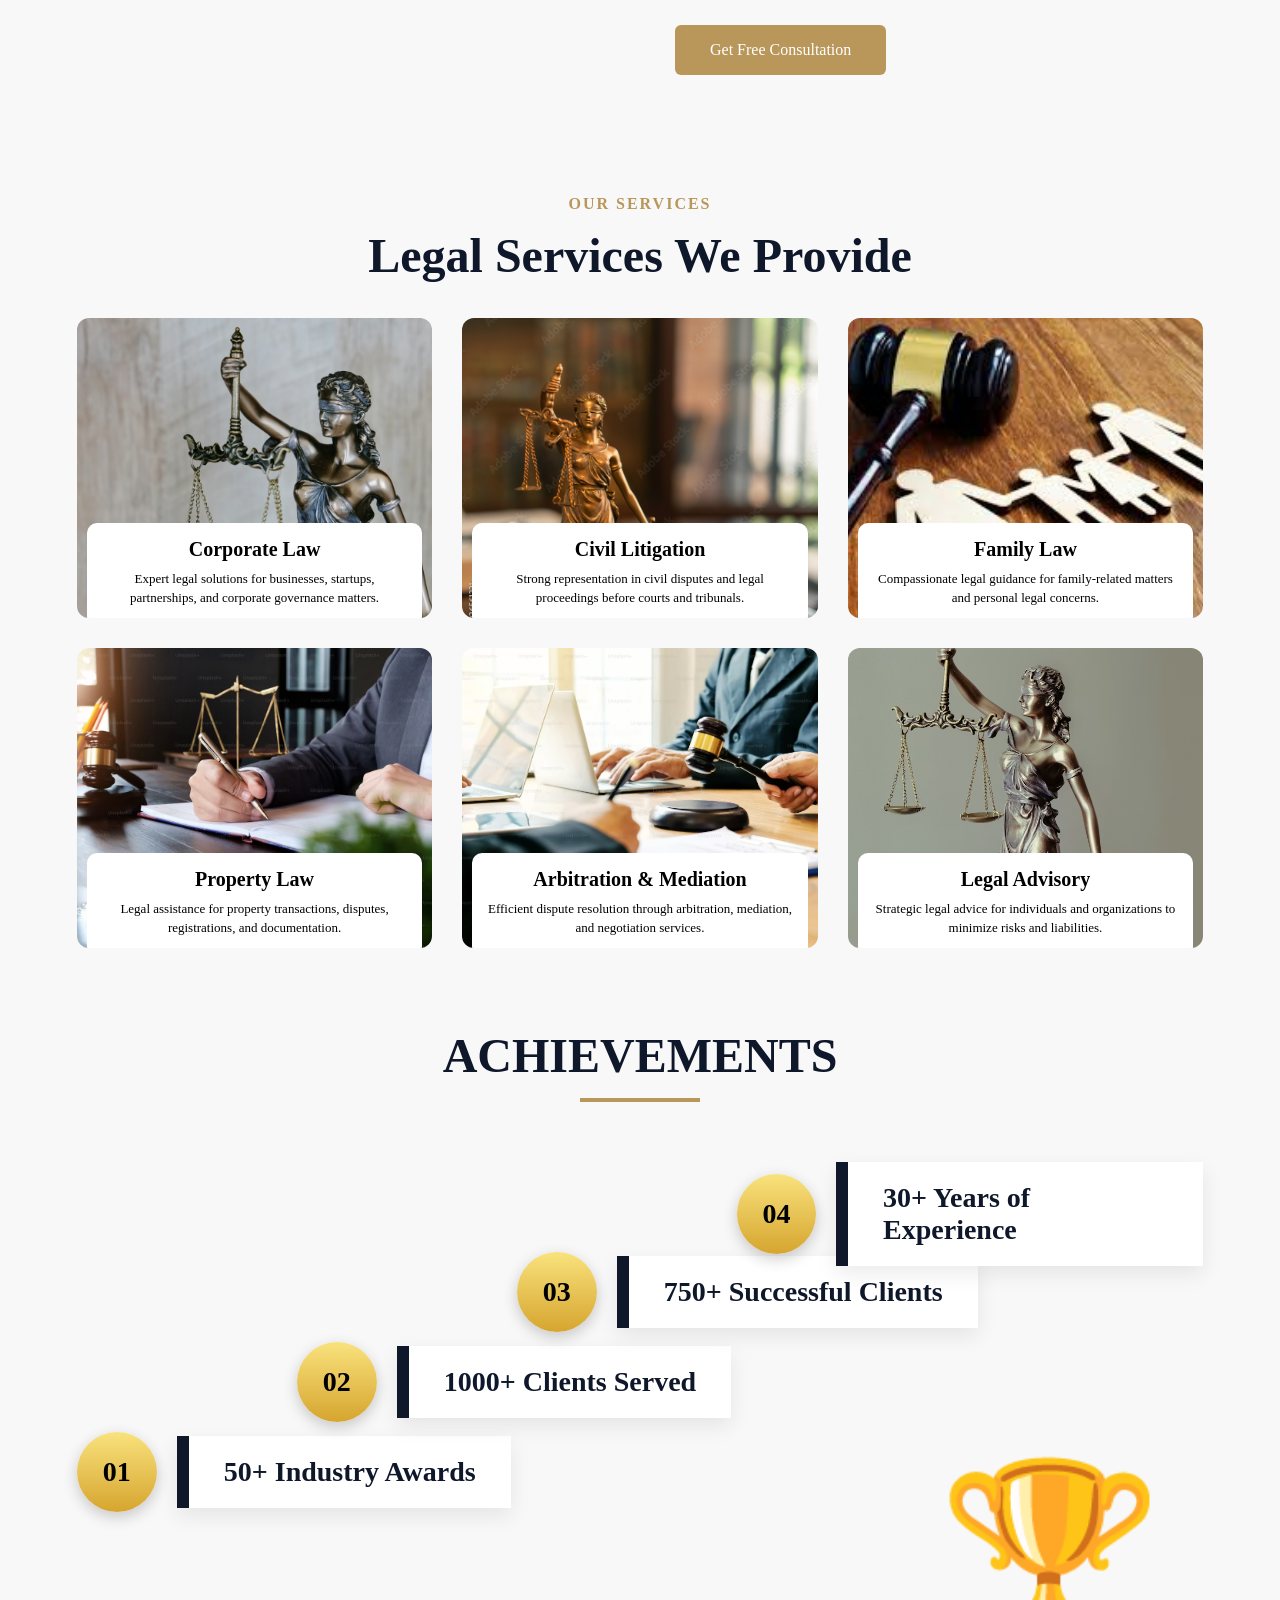
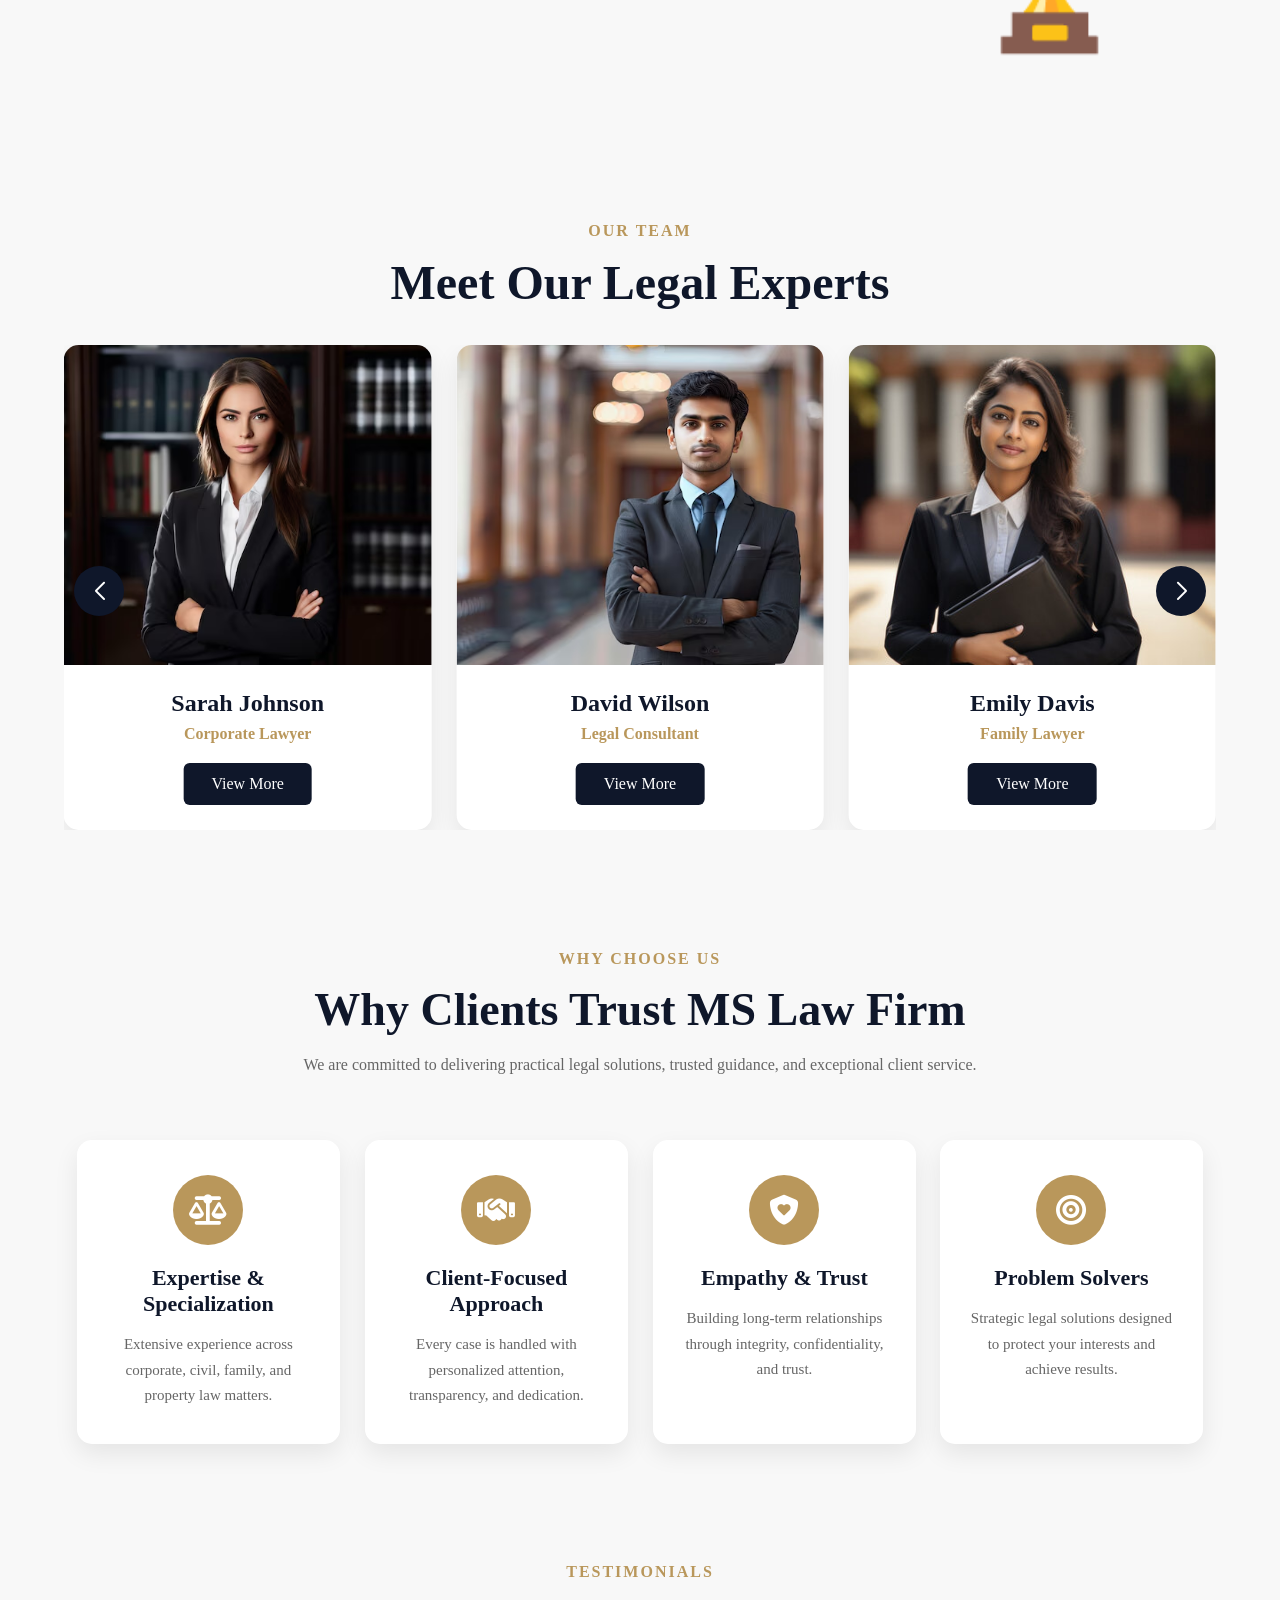
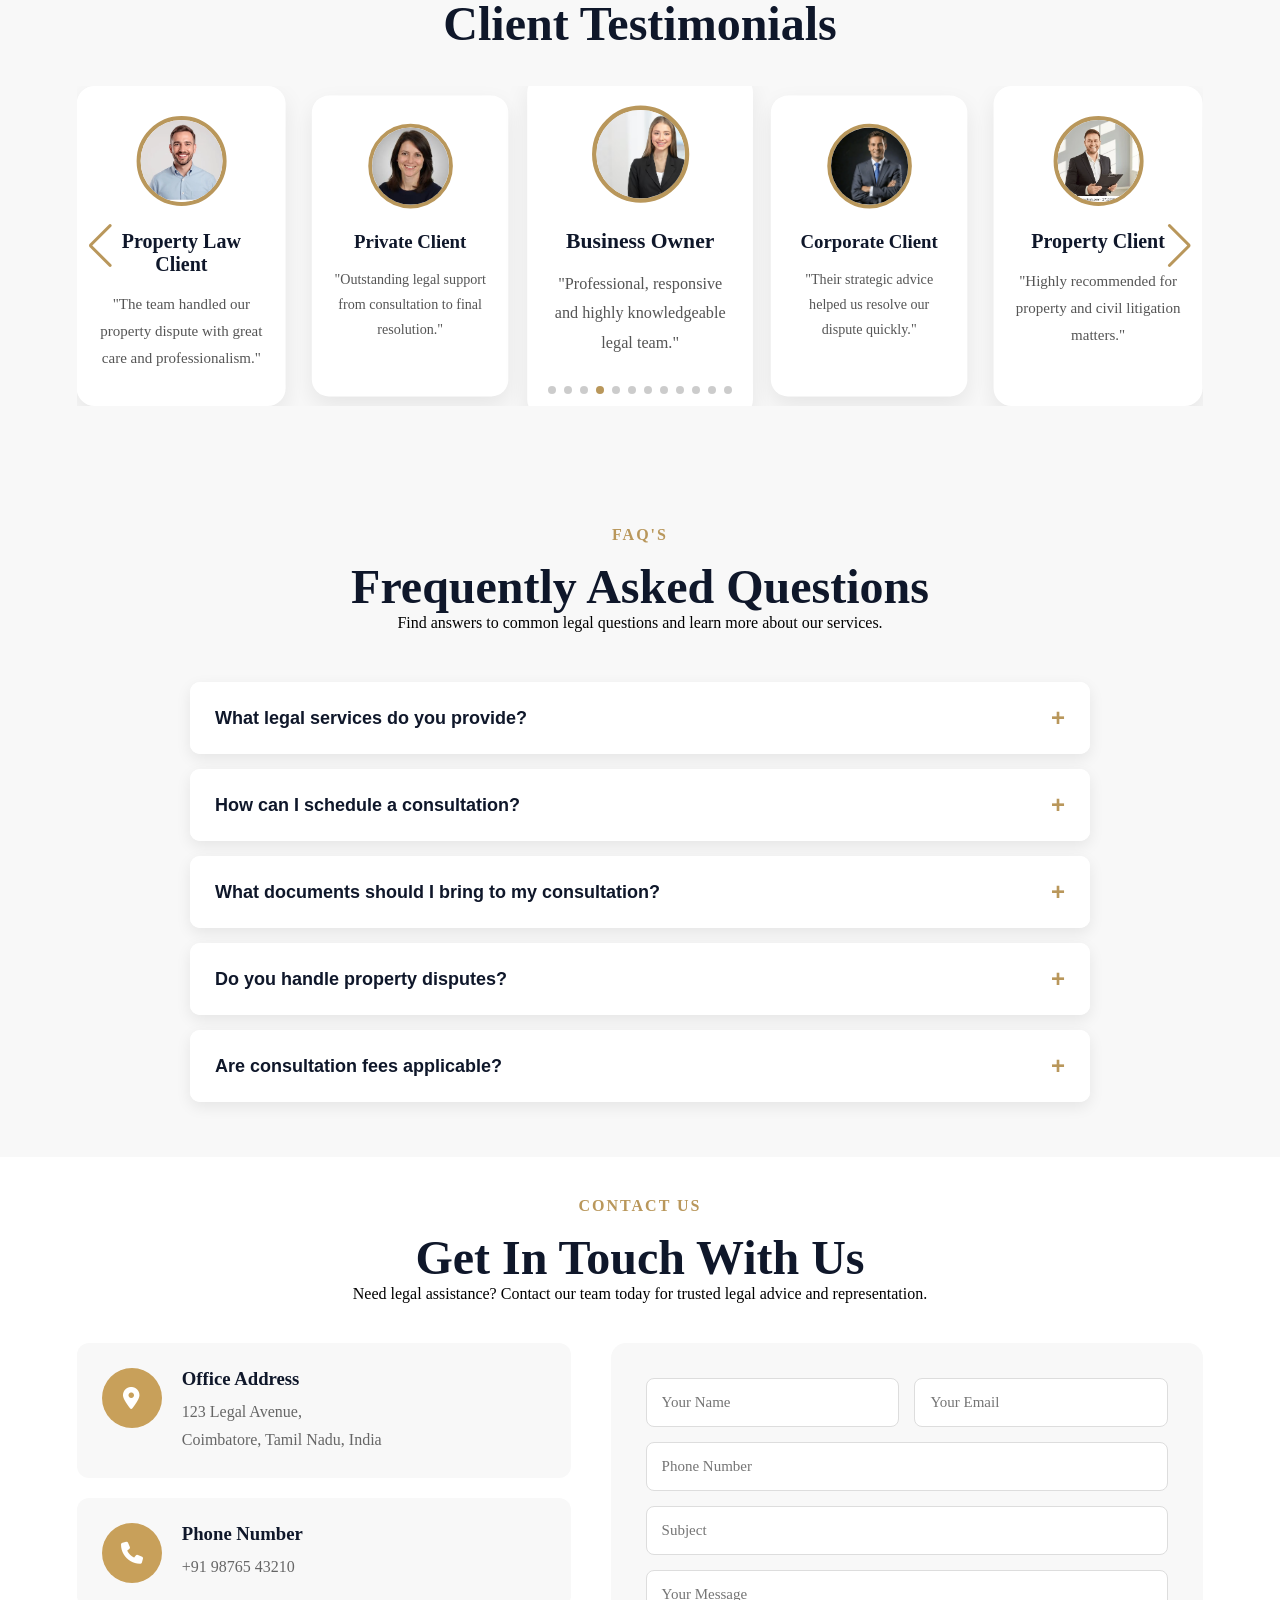
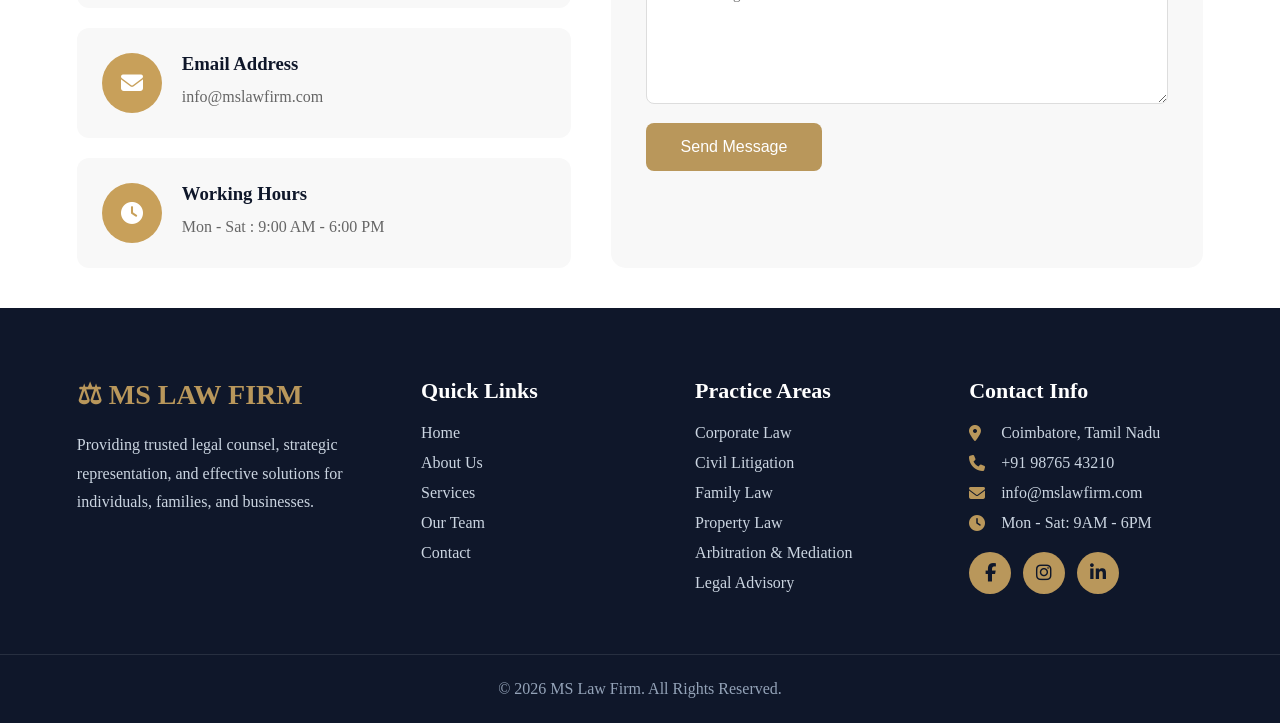
==== commit f3f52639: "Testimonial Fixed" ====
--- a/index.html
+++ b/index.html
@@ -630,6 +630,61 @@
                 </div>
 
                 <div class="swiper-slide">
+                    <div class="testimonial-card">
+                        <img src="images/client5.jpg" alt="">
+                        <h3>Corporate Client</h3>
+                        <p>"Their strategic advice helped us resolve our dispute quickly."</p>
+                    </div>
+                </div>
+
+                <div class="swiper-slide">
+                    <div class="testimonial-card">
+                        <img src="images/client6.jpg" alt="">
+                        <h3>Property Client</h3>
+                        <p>"Highly recommended for property and civil litigation matters."</p>
+                    </div>
+                </div>
+
+
+
+
+
+
+
+                <div class="swiper-slide">
+                    <div class="testimonial-card">
+                        <img src="images/client1.jpg" alt="">
+                        <h3>Corporate Business Client</h3>
+                        <p>"MS Law Firm provided excellent legal support and guidance."</p>
+                    </div>
+                </div>
+
+                <div class="swiper-slide">
+                    <div class="testimonial-card">
+                        <img src="images/client2.jpg" alt="">
+                        <h3>Property Law Client</h3>
+                        <p>"The team handled our property dispute with great care and professionalism."</p>
+                    </div>
+                </div>
+
+                
+                <div class="swiper-slide">
+                    <div class="testimonial-card">
+                        <img src="images/client3.jpg" alt="">
+                        <h3>Private Client</h3>
+                        <p>"Outstanding legal support from consultation to final resolution."</p>
+                    </div>
+                </div>
+
+                <div class="swiper-slide">
+                    <div class="testimonial-card">
+                        <img src="images/client4.jpg" alt="">
+                        <h3>Business Owner</h3>
+                        <p>"Professional, responsive and highly knowledgeable legal team."</p>
+                    </div>
+                </div>
+
+                 <div class="swiper-slide">
                     <div class="testimonial-card">
                         <img src="images/client5.jpg" alt="">
                         <h3>Corporate Client</h3>
--- a/style.css
+++ b/style.css
@@ -1508,32 +1508,30 @@
 .testimonials{
     padding:80px 6%;
     background:#f8f8f8;
+    overflow:hidden;
+}
+
+.testimonialSwiper{
     overflow: hidden;
-}
-
-.testimonialSwiper{
     width:100%;
-    padding:30px 10px 80px;
+    padding:40px 0 70px;
 }
 
 .testimonialSwiper .swiper-slide{
-    width:320px;
-    max-width:90%;
+    display:flex;
+    justify-content:center;
+    align-items:center;
     height:auto;
 }
-
 .testimonial-card{
+    width:260px;
+    min-height:320px;
     background:#fff;
-    border-radius:20px;
+    border-radius:18px;
     padding:30px 20px;
     text-align:center;
-    box-shadow:0 10px 30px rgba(0,0,0,.08);
-    min-height:320px;
-}
-
-
-.testimonial-card:hover{
-    transform:translateY(-10px);
+    box-shadow:0 10px 25px rgba(0,0,0,.08);
+    transition:.4s;
 }
 
 .testimonial-card img{
@@ -1548,7 +1546,7 @@
 .testimonial-card h3{
     color:#0f172a;
     margin-bottom:15px;
-    font-size:22px;
+    font-size:20px;
 }
 
 .testimonial-card p{
@@ -1557,6 +1555,26 @@
     font-size:15px;
 }
 
+/* Active Card */
+
+.swiper-slide-active .testimonial-card{
+    transform:scale(1.08);
+}
+
+.swiper-slide-prev .testimonial-card,
+.swiper-slide-next .testimonial-card{
+    transform:scale(.94);
+}
+
+.swiper-slide{
+    transition:.4s;
+}
+
+.testimonial-card{
+    transition:.4s;
+}
+
+
 .testimonial-prev,
 .testimonial-next{
     color:#b9975b !important;
@@ -1564,17 +1582,60 @@
 
 .testimonial-prev::after,
 .testimonial-next::after{
-    font-size:30px;
+    font-size:32px;
 }
 
 .swiper-pagination-bullet-active{
     background:#b9975b !important;
 }
 
+.testimonialSwiper{
+    overflow:hidden;
+}
+
+.swiper-wrapper{
+    align-items:center;
+}
+
+/* Laptop */
+
+@media(max-width:1200px){
+
+    .testimonial-card{
+        width:230px;
+    }
+}
+
+/* Tablet */
+
+@media(max-width:992px){
+
+    .testimonial-card{
+        width:210px;
+        padding:20px;
+    }
+
+    .testimonial-card h3{
+        font-size:18px;
+    }
+
+    .testimonial-card p{
+        font-size:14px;
+    }
+}
+
+/* Mobile */
+
 @media(max-width:768px){
 
-    .testimonialSwiper .swiper-slide{
-        width:280px;
+    .testimonial-card{
+        width:90%;
+        max-width:320px;
+    }
+
+    .testimonial-prev,
+    .testimonial-next{
+        display:none;
     }
 }
 
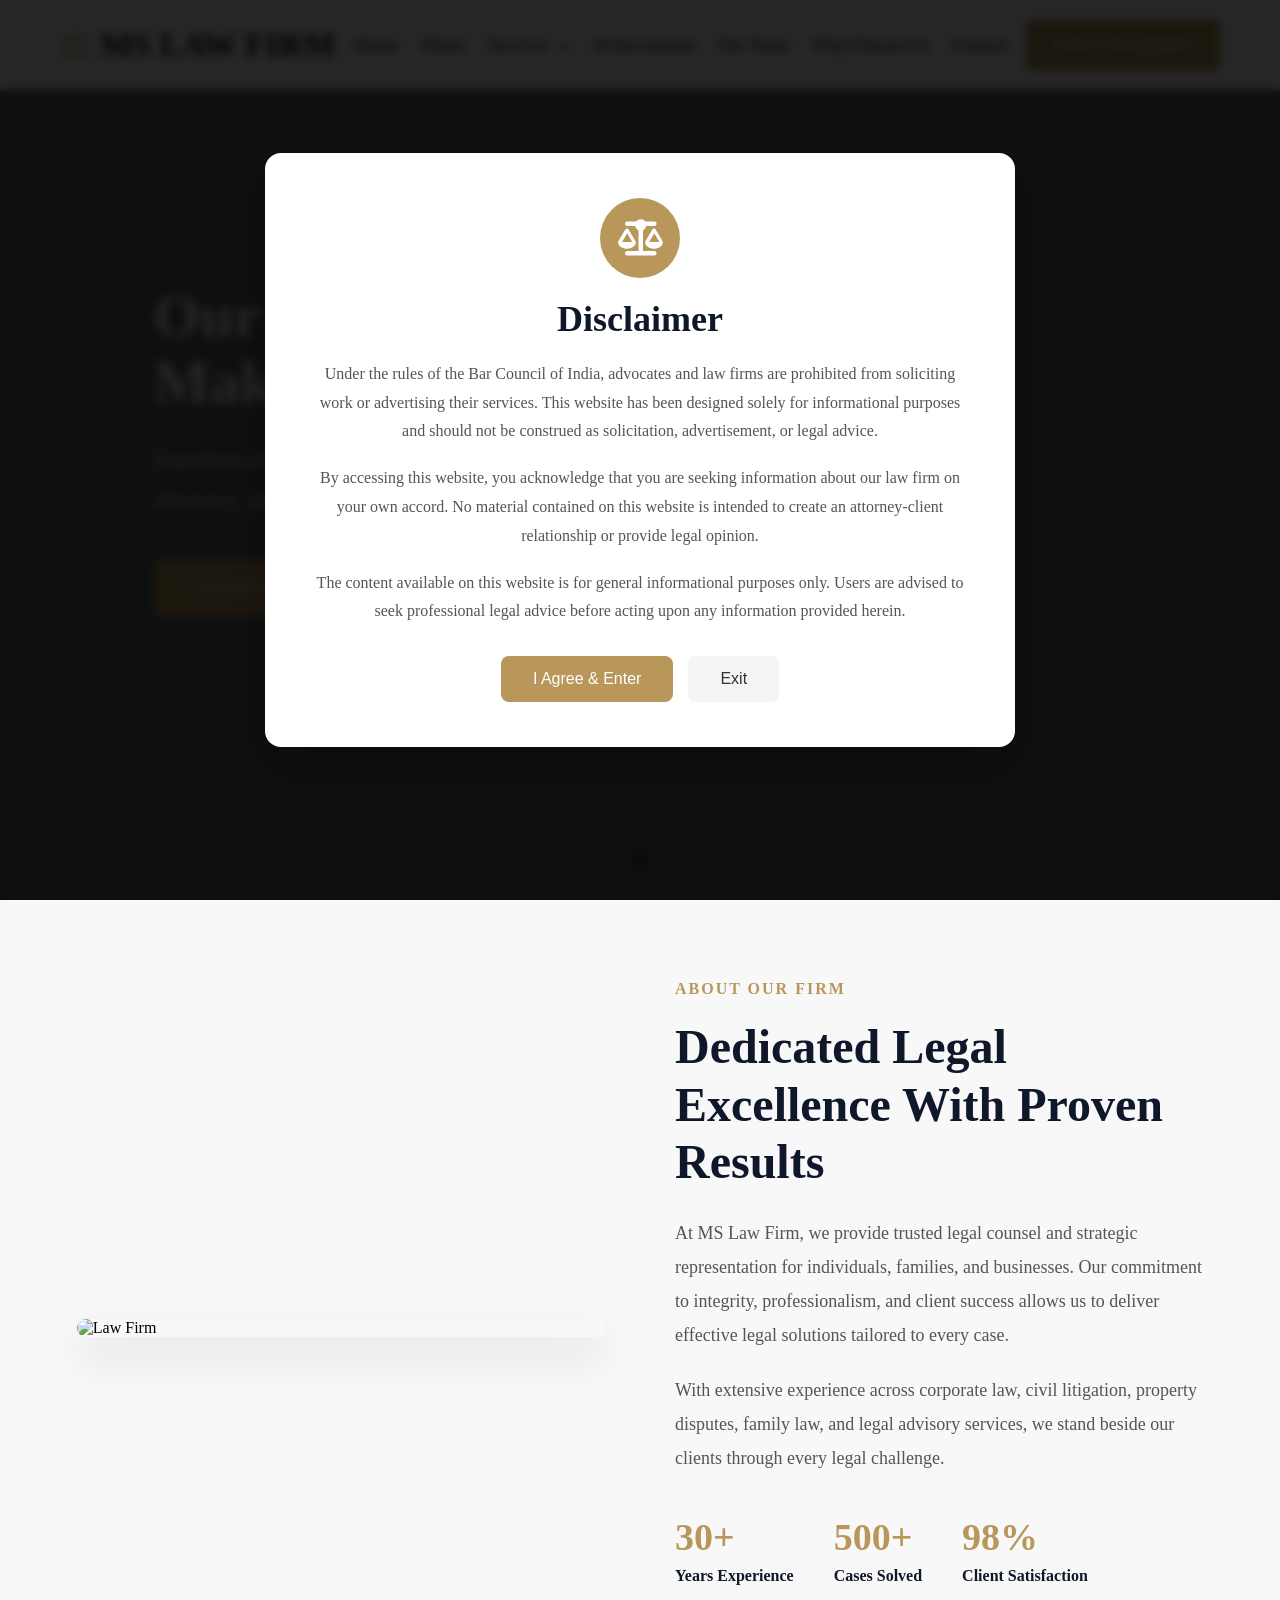
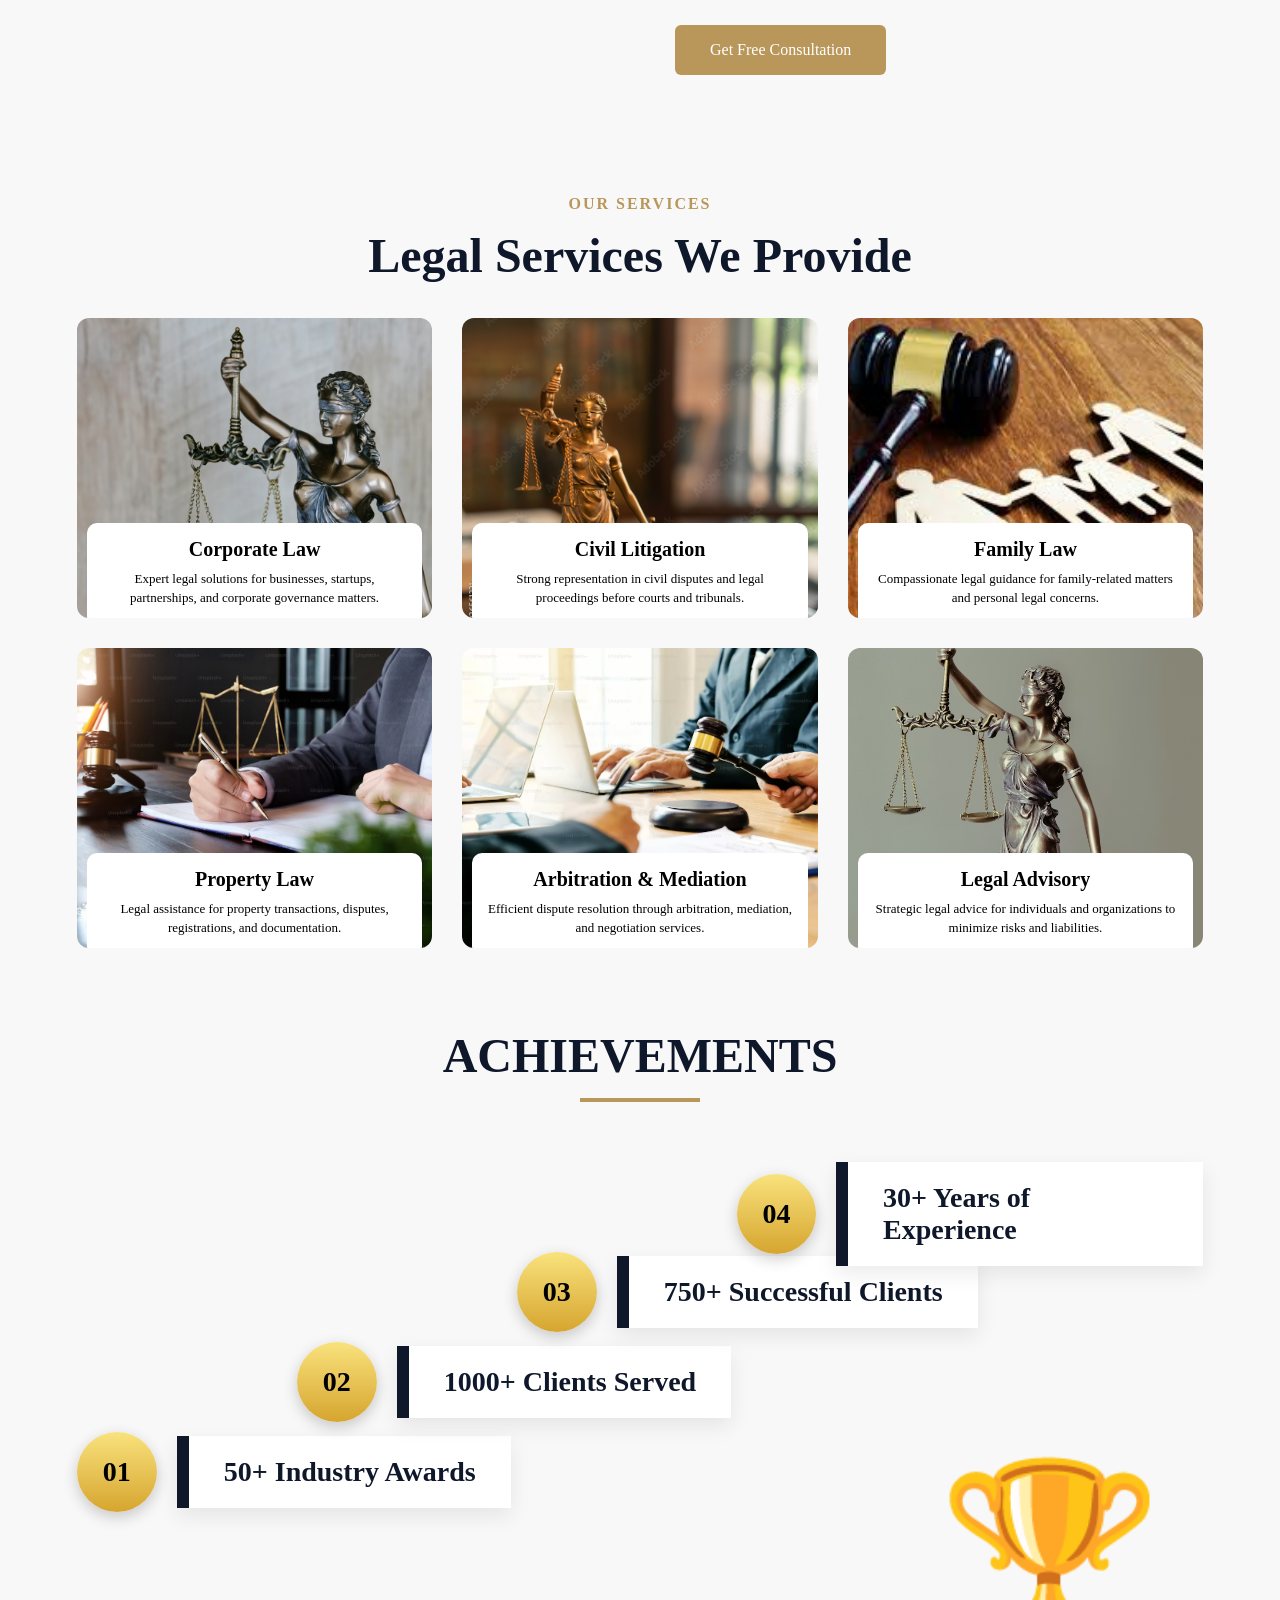
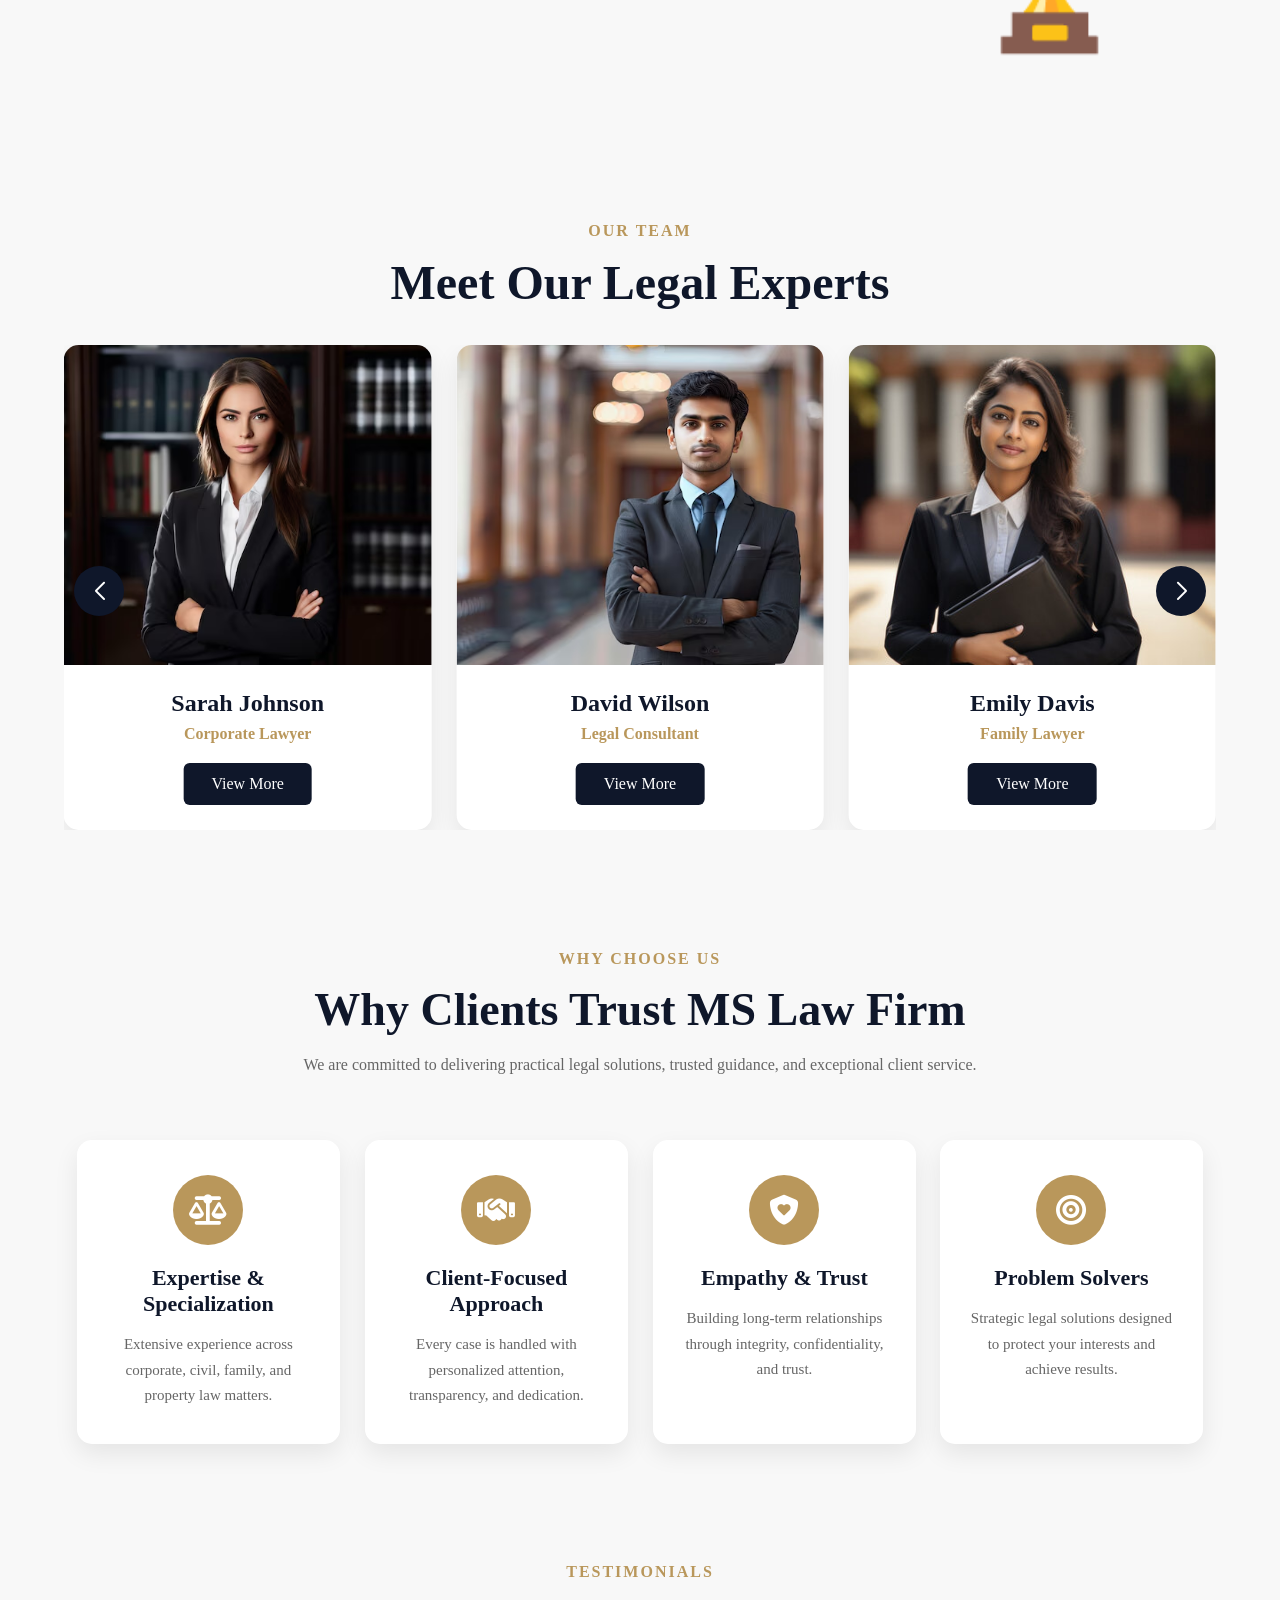
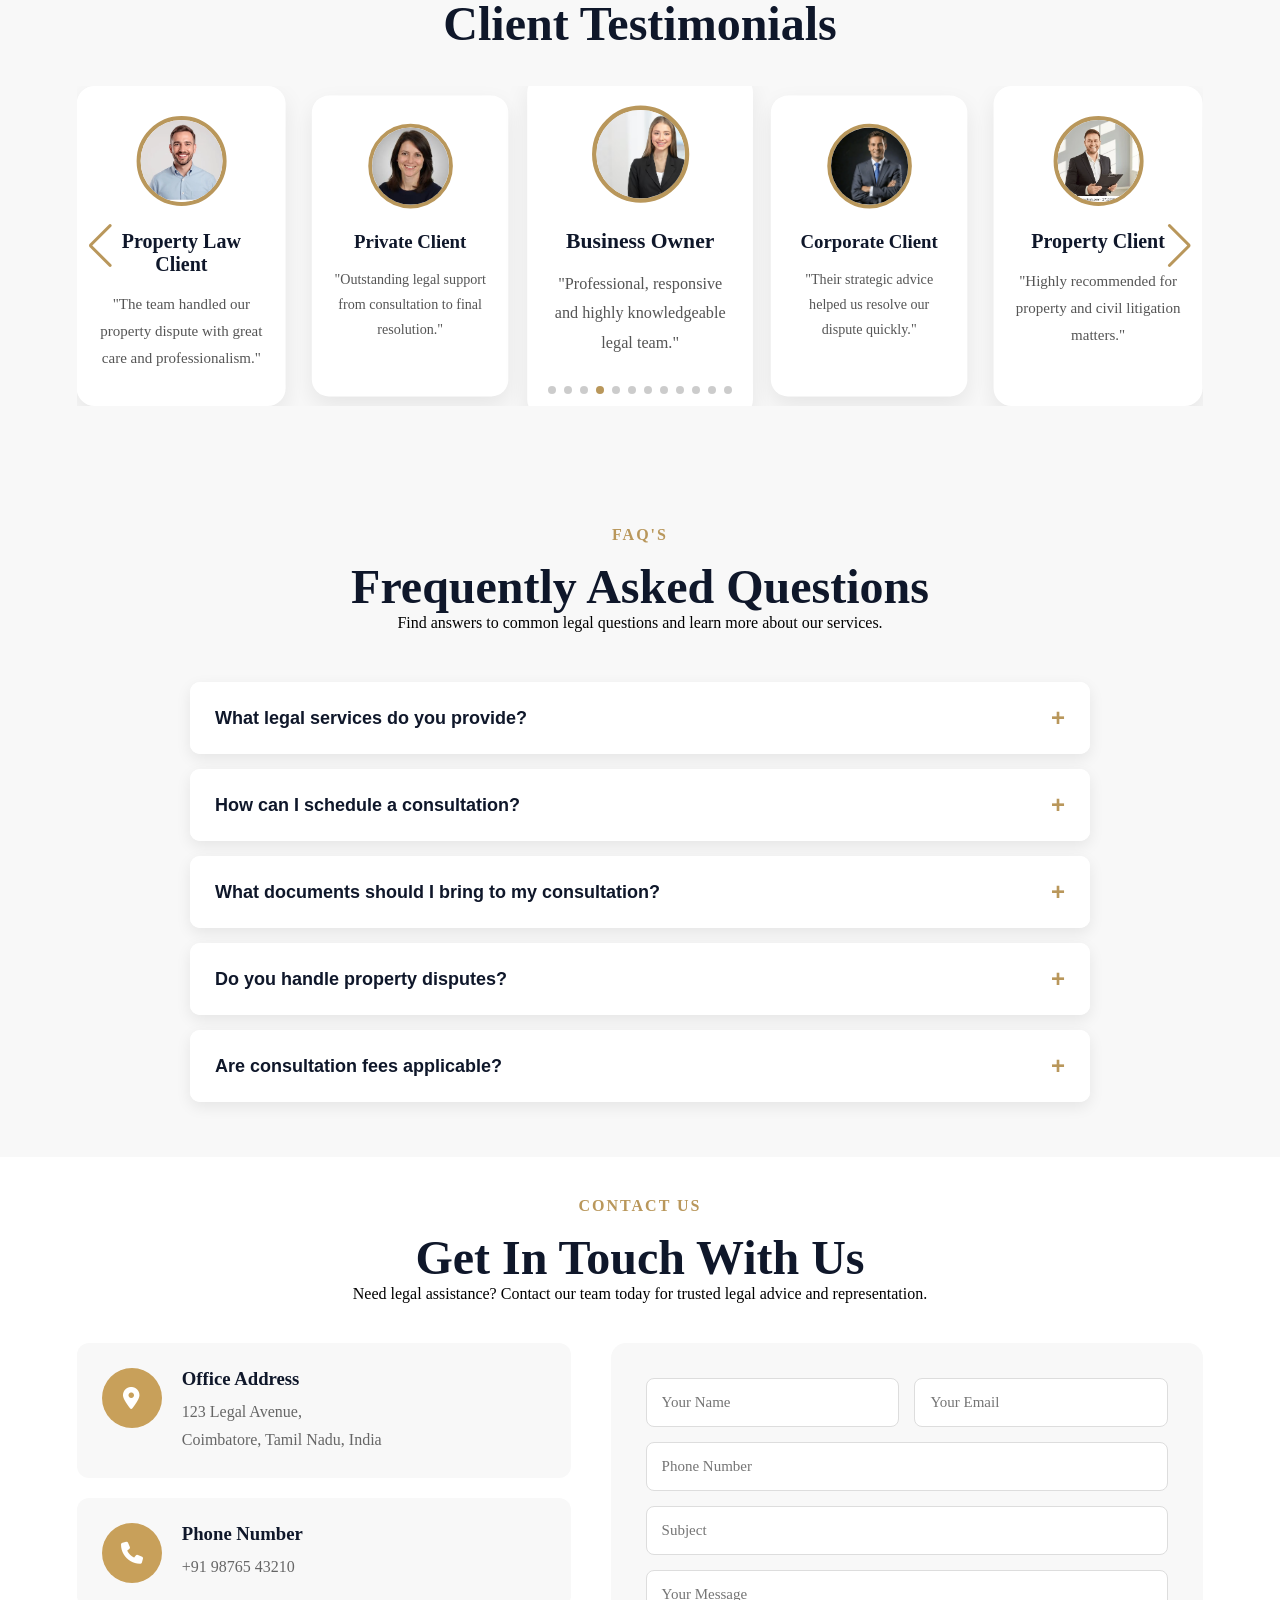
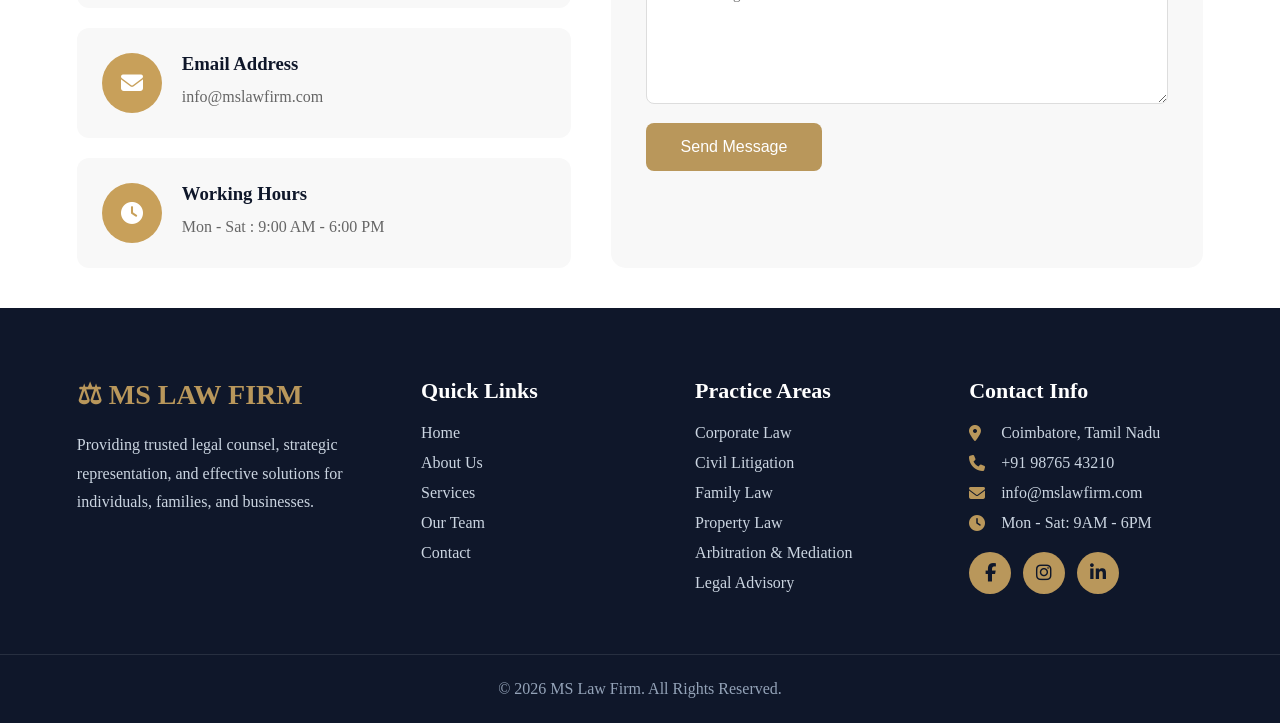
==== commit 0da3044a: "Navbar fixed for service pages" ====
--- a/index.html
+++ b/index.html
@@ -994,14 +994,14 @@
                     </li>
 
                     <li>
-                        <i class="fas fa-phone"></i>
-                        +91 98765 43210
-                    </li>
-
-                    <li>
-                        <i class="fas fa-envelope"></i>
-                        info@mslawfirm.com
-                    </li>
+    <i class="fas fa-phone"></i>
+    <a href="tel:+919876543210">+91 98765 43210</a>
+</li>
+
+<li>
+    <i class="fas fa-envelope"></i>
+    <a href="mailto:info@mslawfirm.com">info@mslawfirm.com</a>
+</li>
 
                     <li>
                         <i class="fas fa-clock"></i>
--- a/style.css
+++ b/style.css
@@ -1872,8 +1872,15 @@
 }
 
 .footer-column p{
+    text-decoration:none;
+    transition:.3s;
     color:#cbd5e1;
     line-height:1.8;
+}
+
+.footer-column p:hover{
+    cursor: pointer;
+    color:#b9975b;
 }
 
 .footer-column h3{
@@ -1951,6 +1958,17 @@
     width:20px;
 }
 
+
+.footer-contact a{
+    color:#fff;
+    text-decoration:none;
+    transition:.3s;
+}
+
+.footer-contact a:hover{
+    color:#b9975b;
+}
+
 /* Responsive */
 
 @media(max-width:991px){
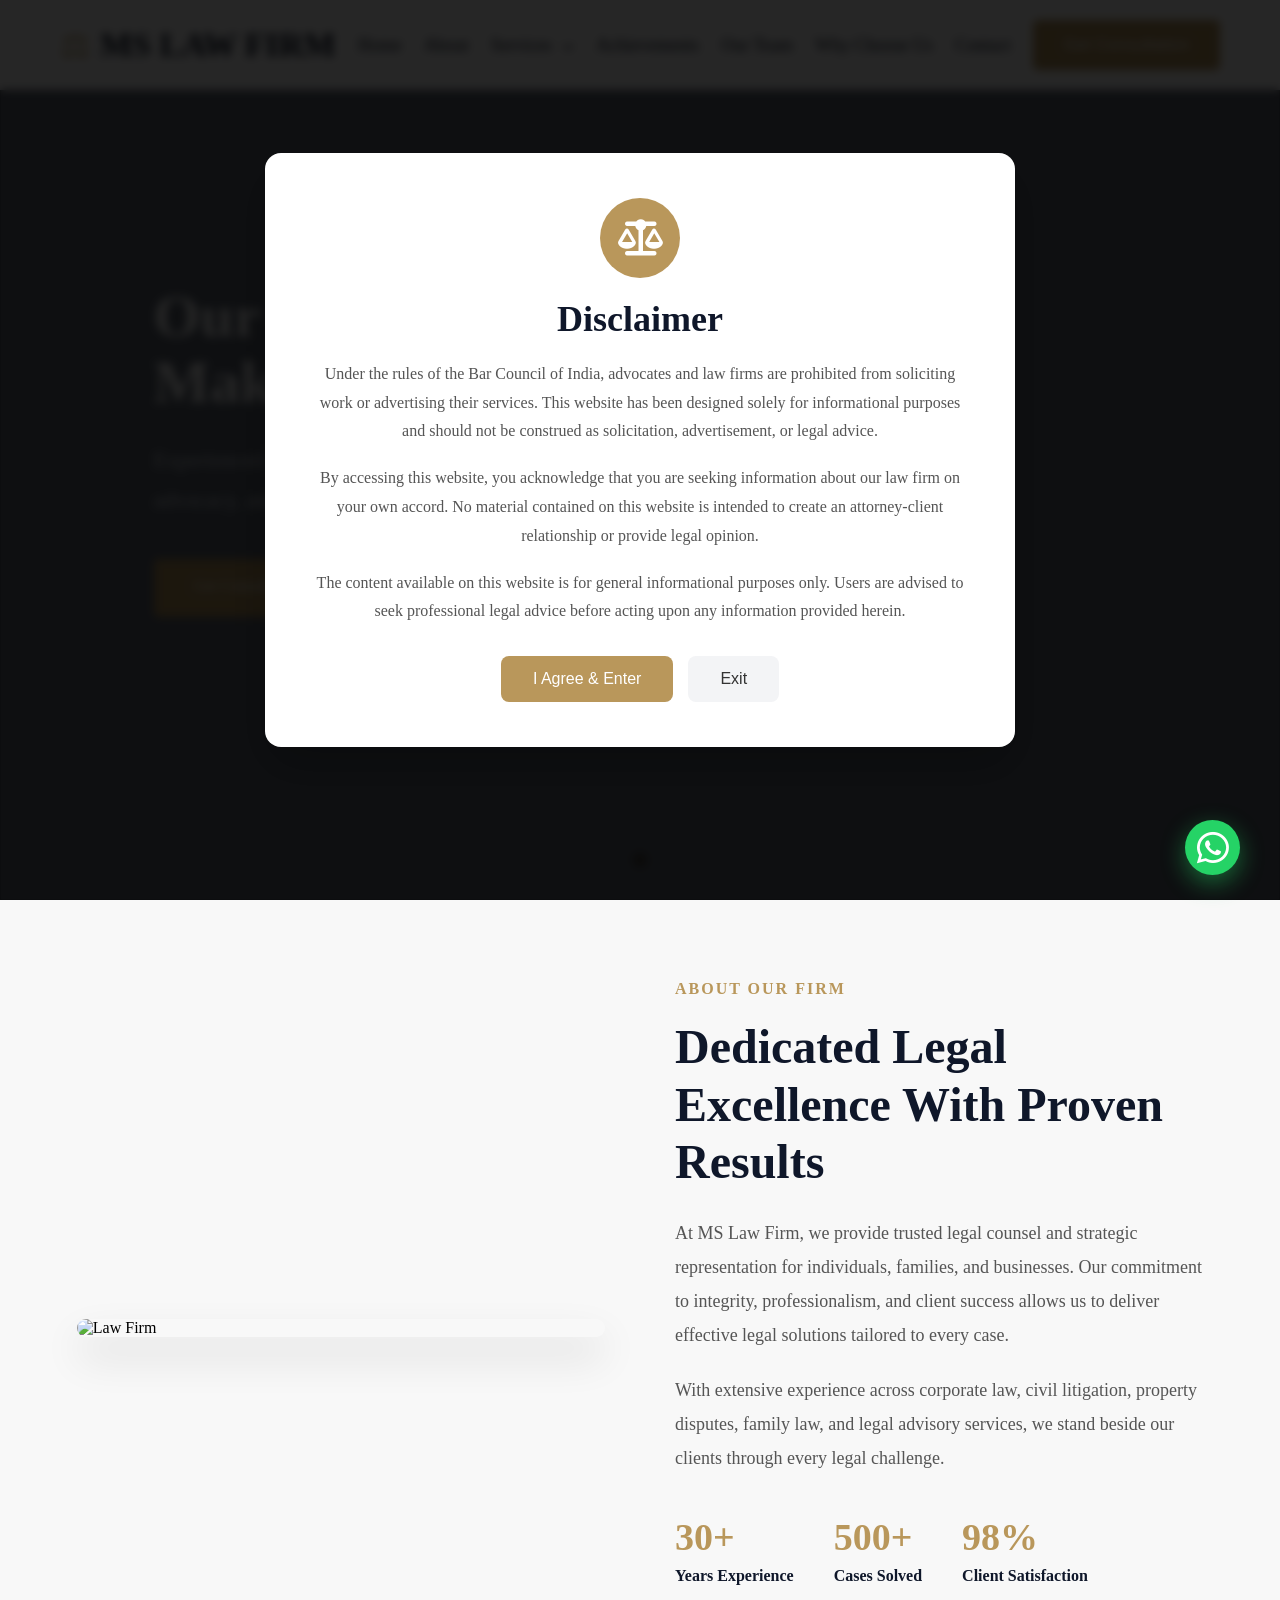
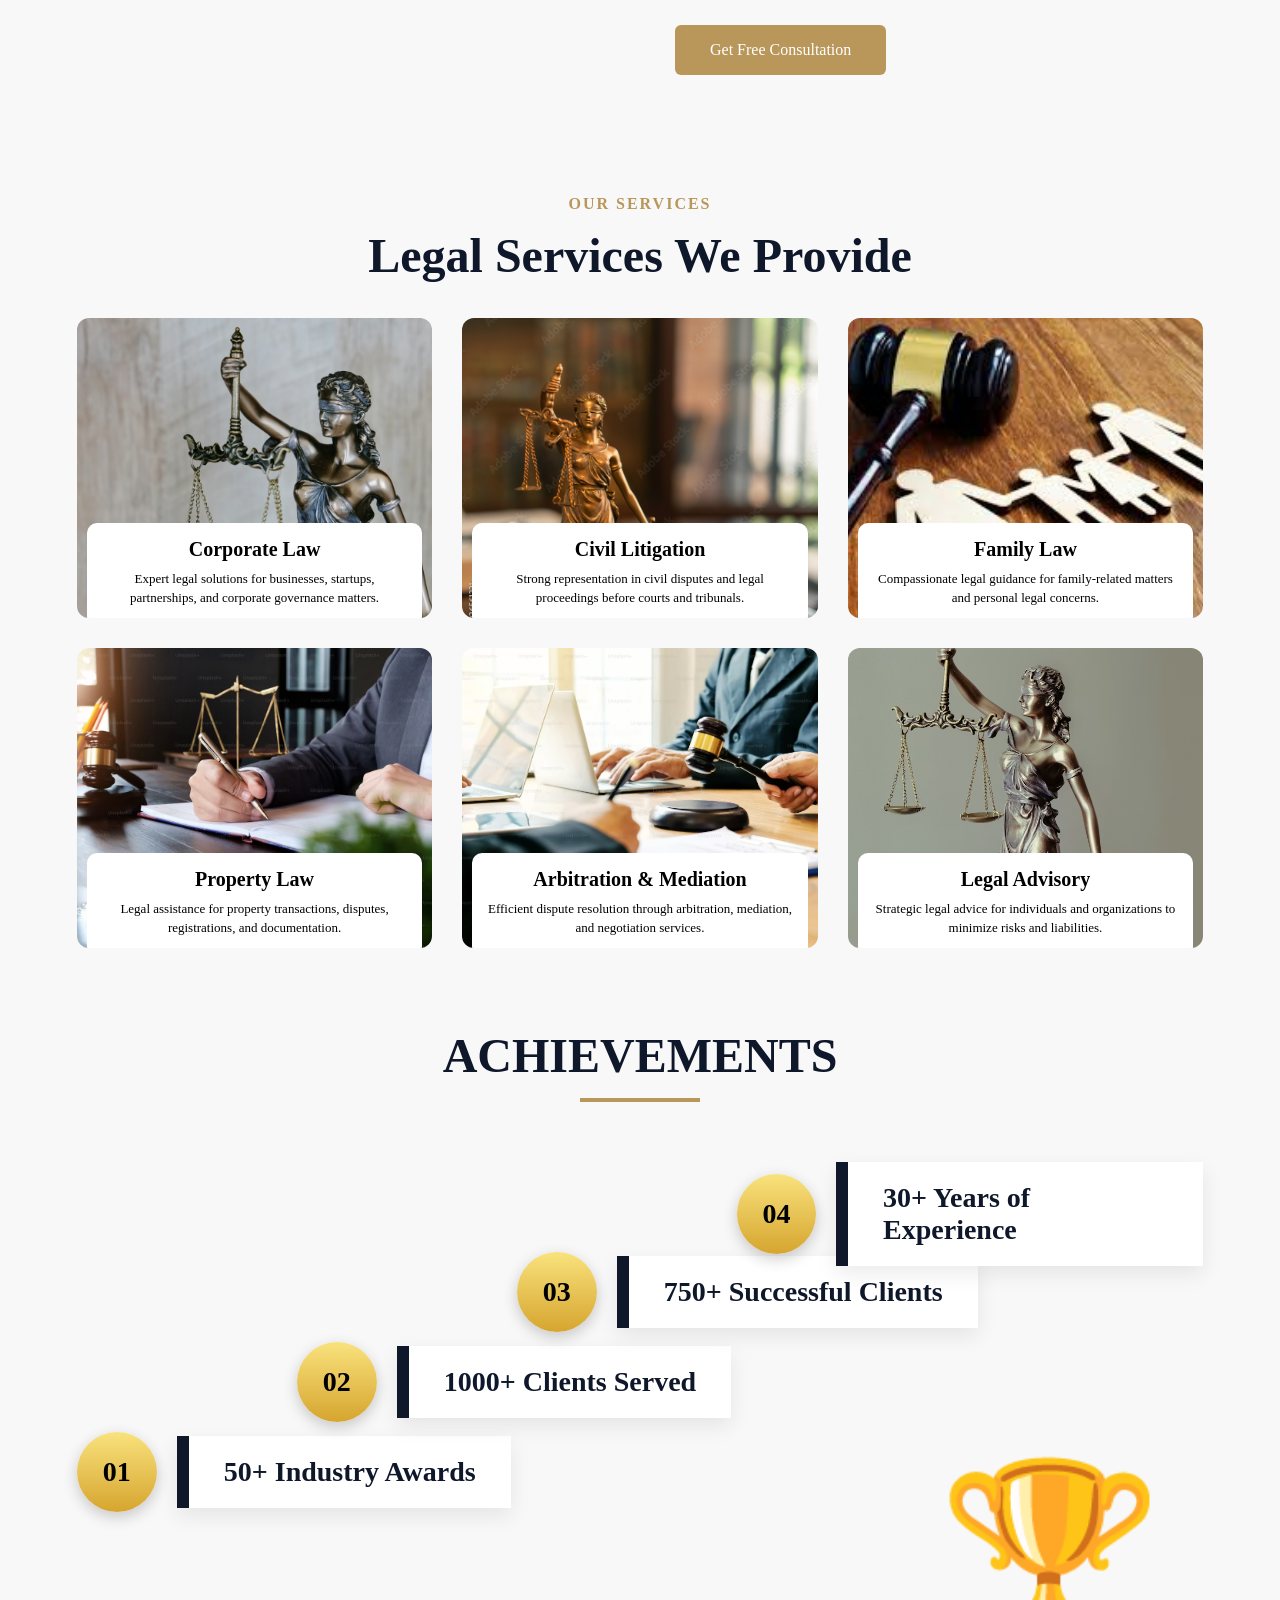
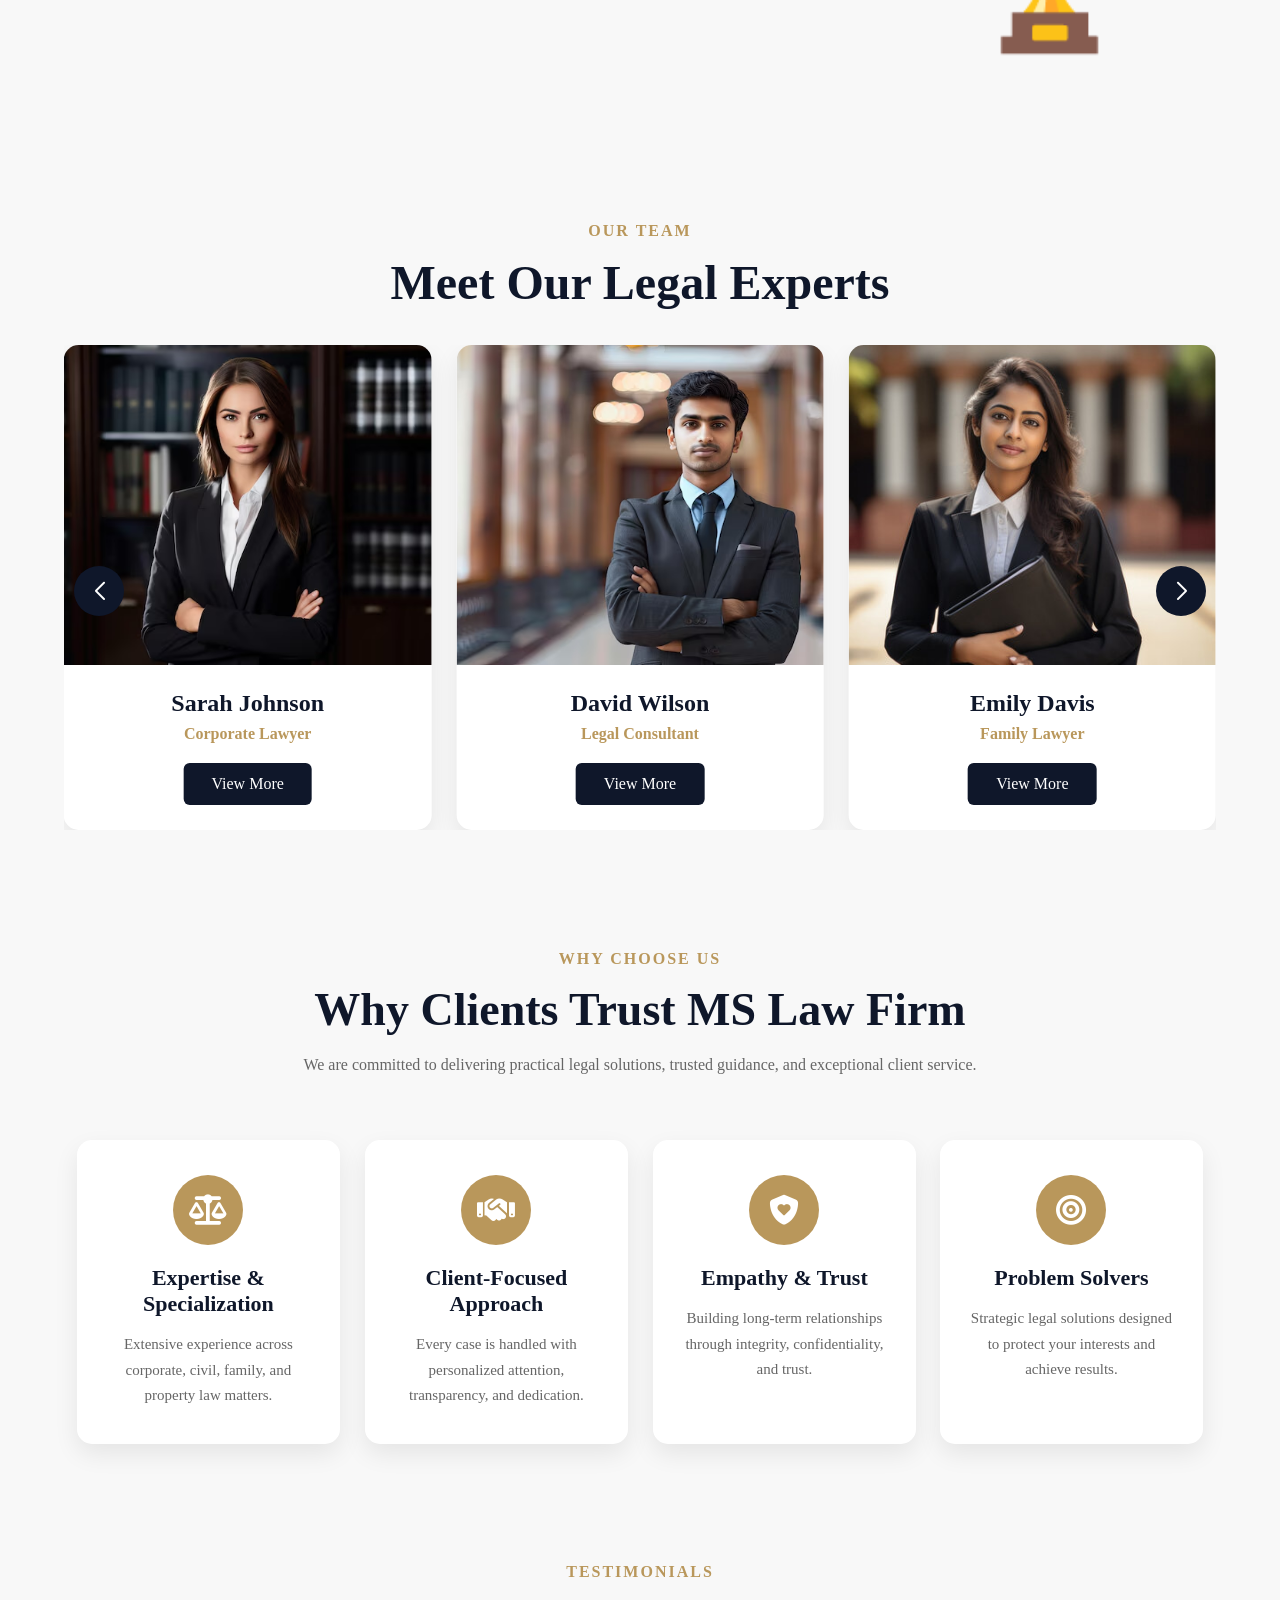
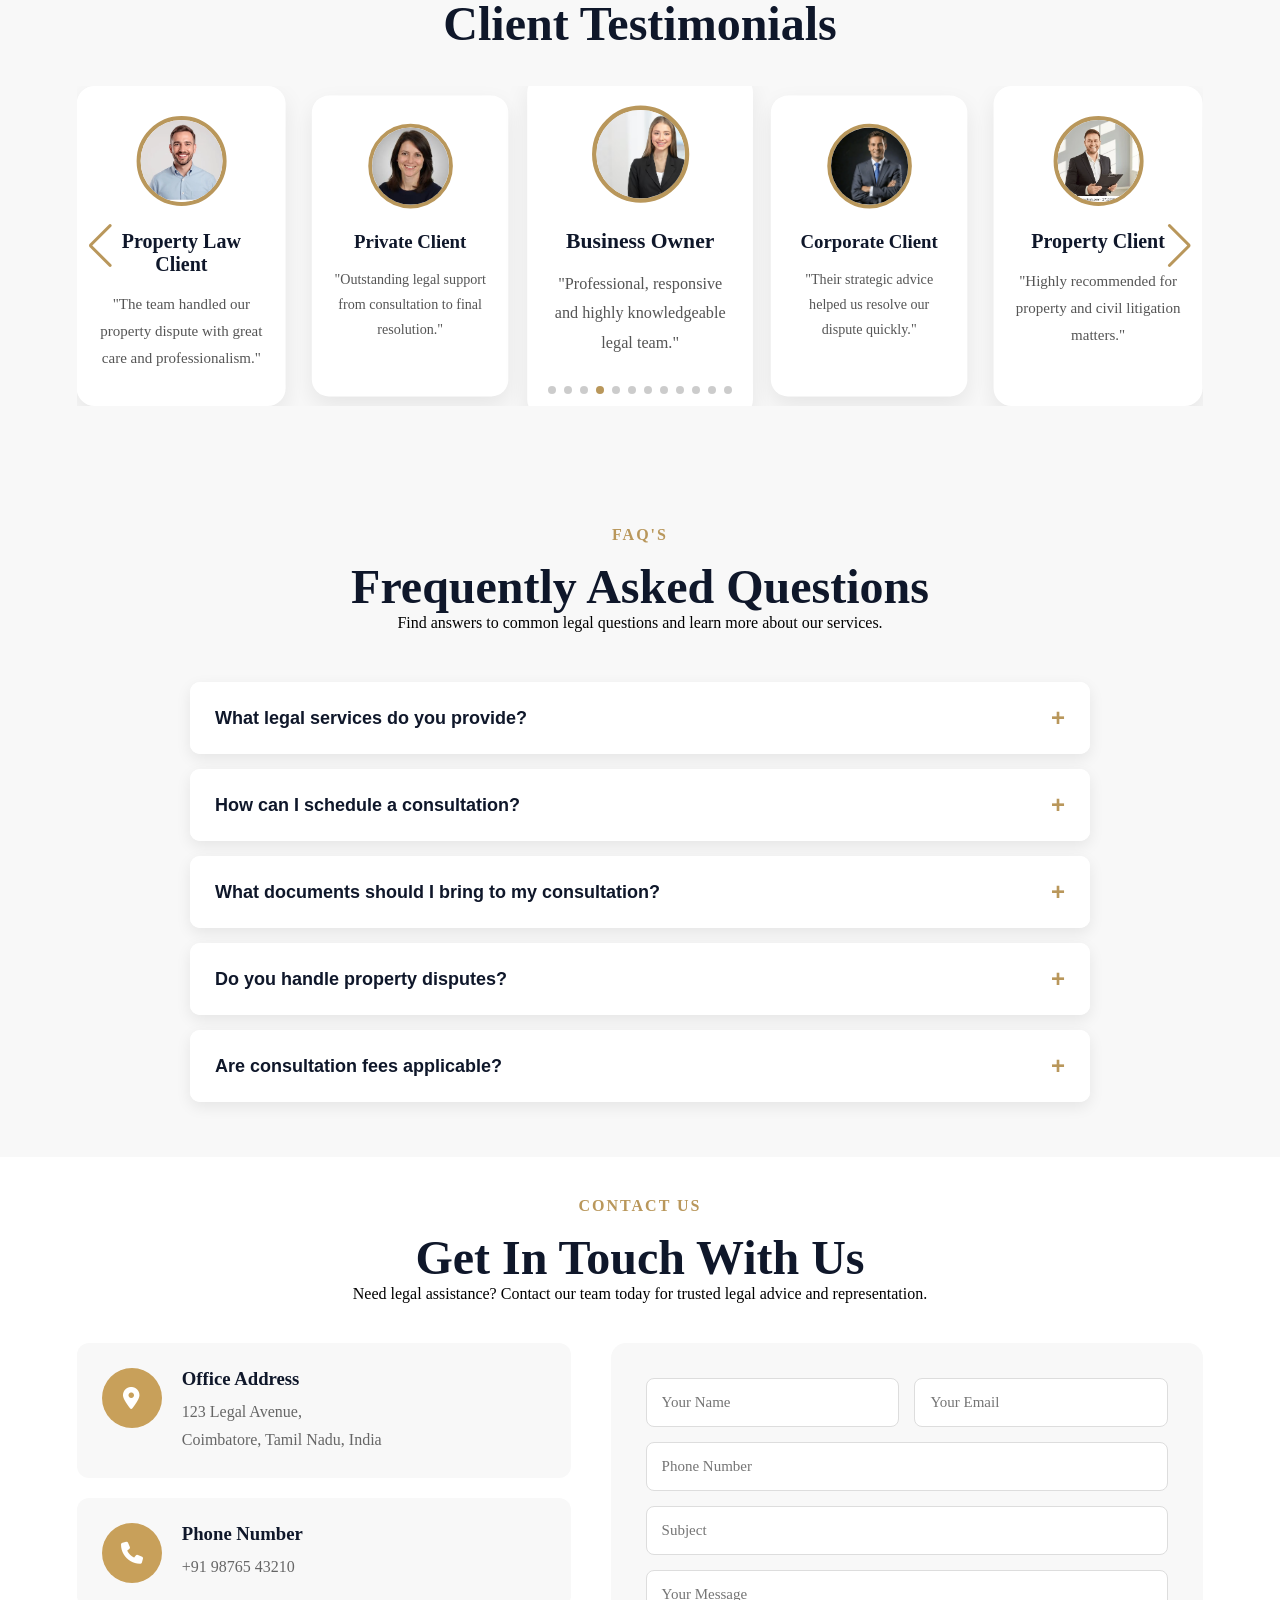
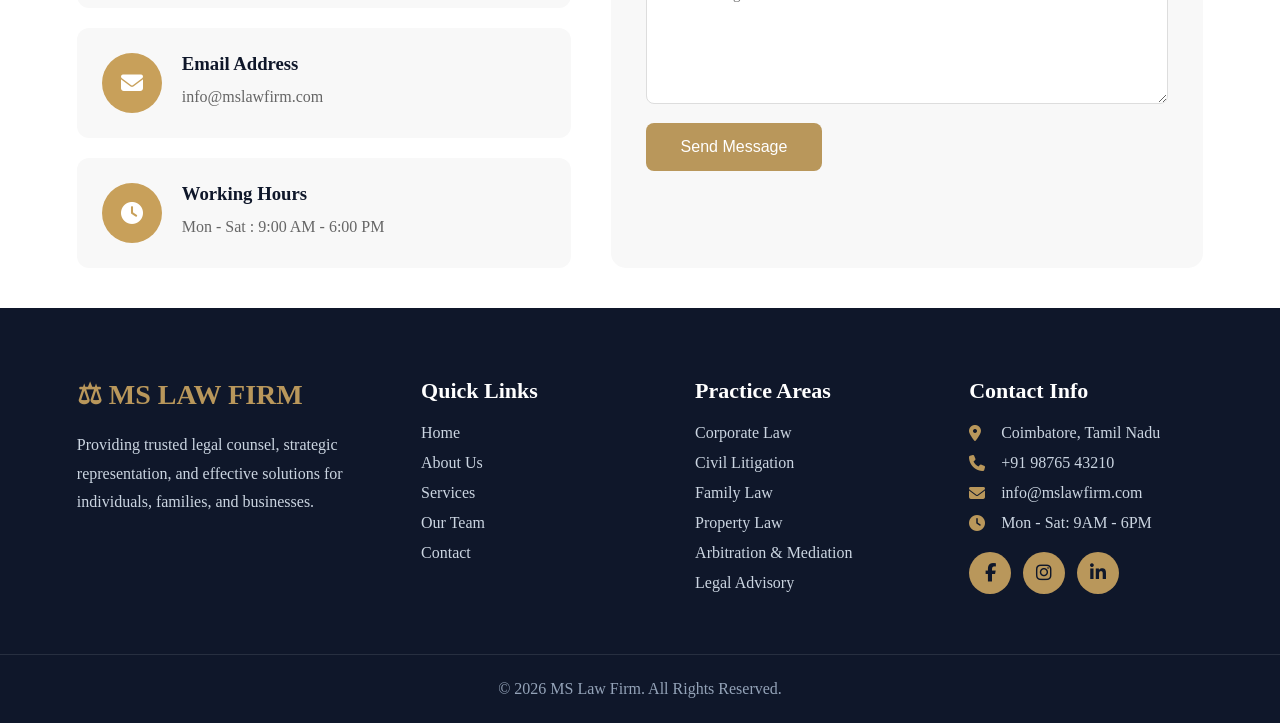
==== commit 89bd2842: "Added Whatsapp" ====
--- a/index.html
+++ b/index.html
@@ -107,7 +107,7 @@
             </nav>
 
             <button class="btn consultation-btn">
-                Free Consultation
+                Get Consultation
             </button>
         </div>
     </header>
@@ -1123,6 +1123,16 @@
             }
         });
     </script>
+
+    <!-- WhatsApp Floating Button -->
+<a href="https://wa.me/919876543210"
+   class="whatsapp-float"
+   target="_blank"
+   aria-label="Chat on WhatsApp">
+
+    <i class="fab fa-whatsapp"></i>
+
+</a>
 </body>
 
 </html>
--- a/style.css
+++ b/style.css
@@ -514,7 +514,7 @@
     padding:18px 40px;
     text-decoration:none;
     border-radius:5px;
-    transition:.3s;
+    transition:.8s;
     text-align:center;
 }
 
@@ -2051,3 +2051,81 @@
     }
 
 }
+
+
+
+/* ==========================
+   Floating WhatsApp
+========================== */
+
+.whatsapp-float{
+
+    position:fixed;
+
+    right:40px;
+    bottom:25px;
+
+    width:55px;
+    height:55px;
+
+    background:#25D366;
+
+    border-radius:50%;
+
+    display:flex;
+    justify-content:center;
+    align-items:center;
+
+    color:#fff;
+    font-size:36px;
+
+    text-decoration:none;
+
+    box-shadow:0 8px 25px rgba(37,211,102,.45);
+
+    z-index:99999;
+
+    transition:.35s ease;
+
+    animation:whatsappPulse 2s infinite;
+}
+
+.whatsapp-float:hover{
+
+    transform:scale(1.12);
+
+    background:#1ebe5d;
+}
+
+@keyframes whatsappPulse{
+
+    0%{
+        box-shadow:0 0 0 0 rgba(37,211,102,.6);
+    }
+
+    70%{
+        box-shadow:0 0 0 18px rgba(37,211,102,0);
+    }
+
+    100%{
+        box-shadow:0 0 0 0 rgba(37,211,102,0);
+    }
+
+}
+
+/* Mobile */
+
+@media(max-width:768px){
+
+    .whatsapp-float{
+
+        width:55px;
+        height:55px;
+
+        right:18px;
+        bottom:18px;
+
+        font-size:30px;
+    }
+
+}
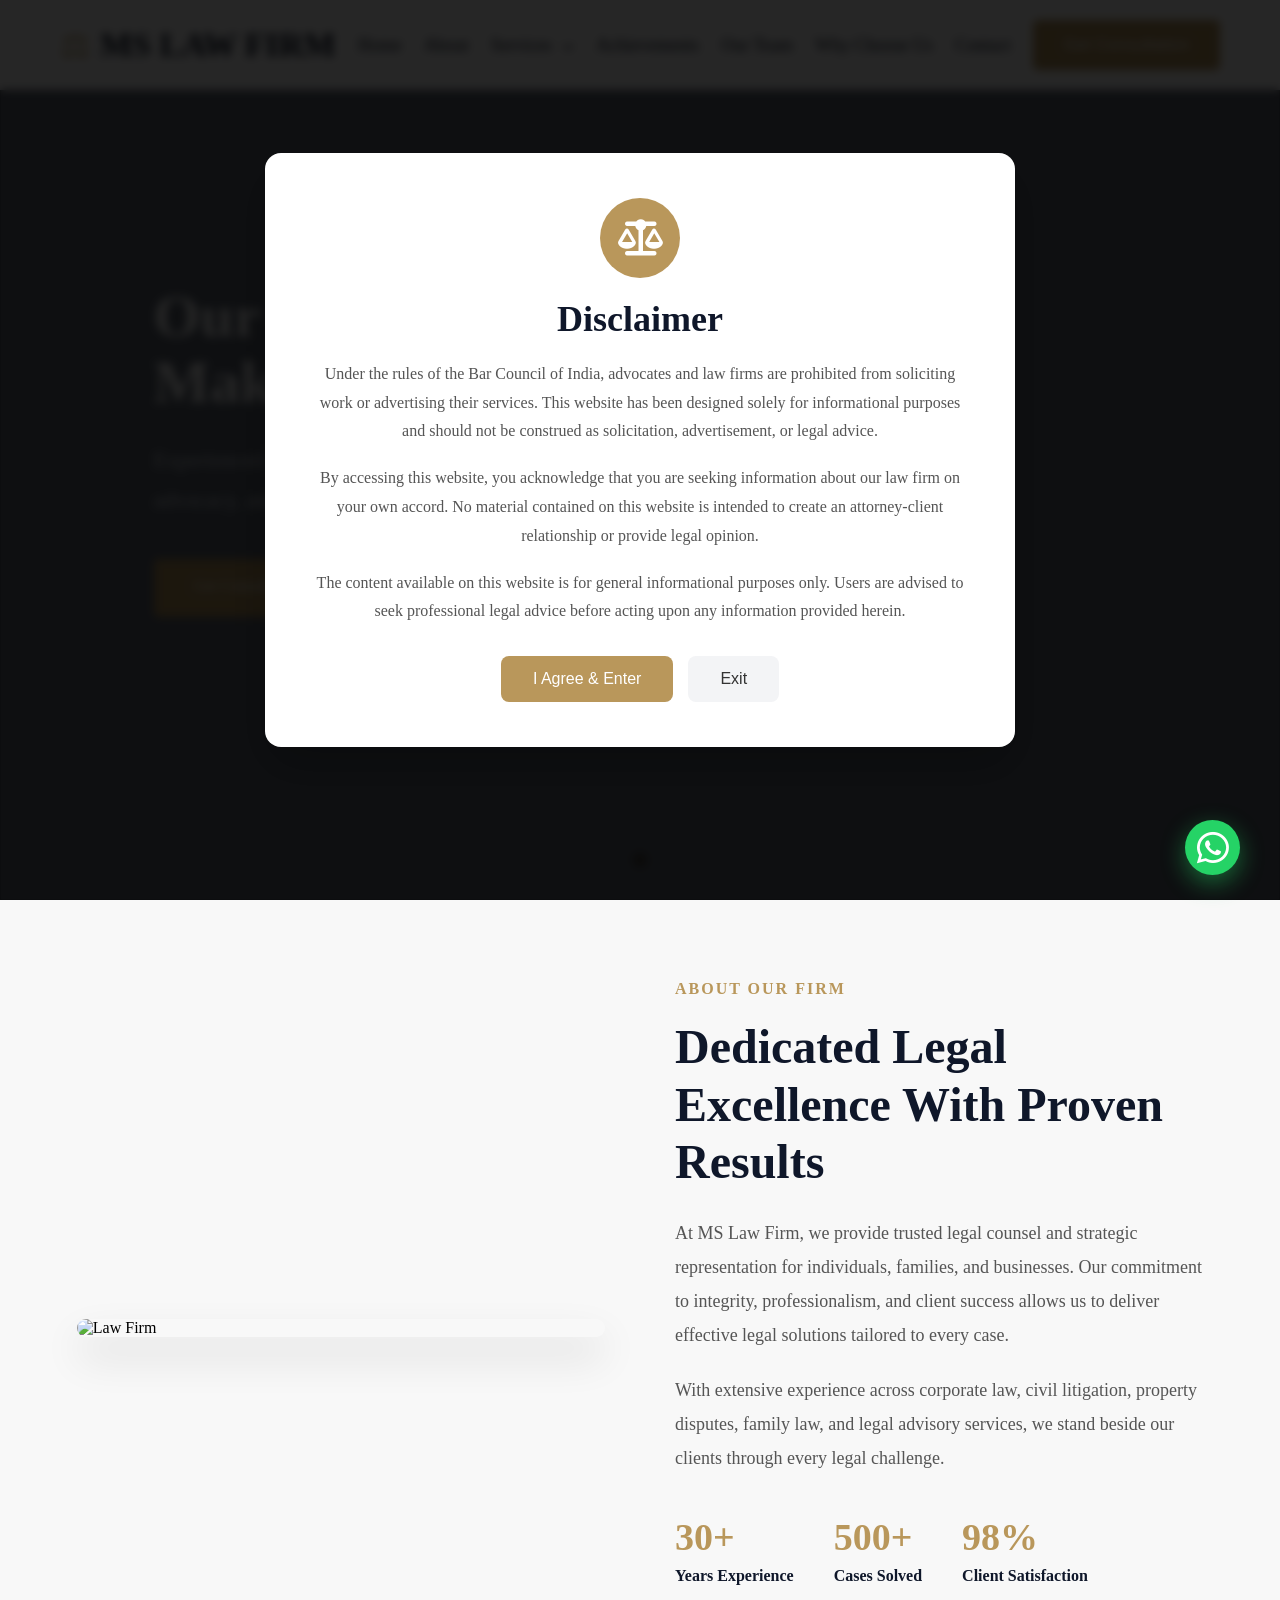
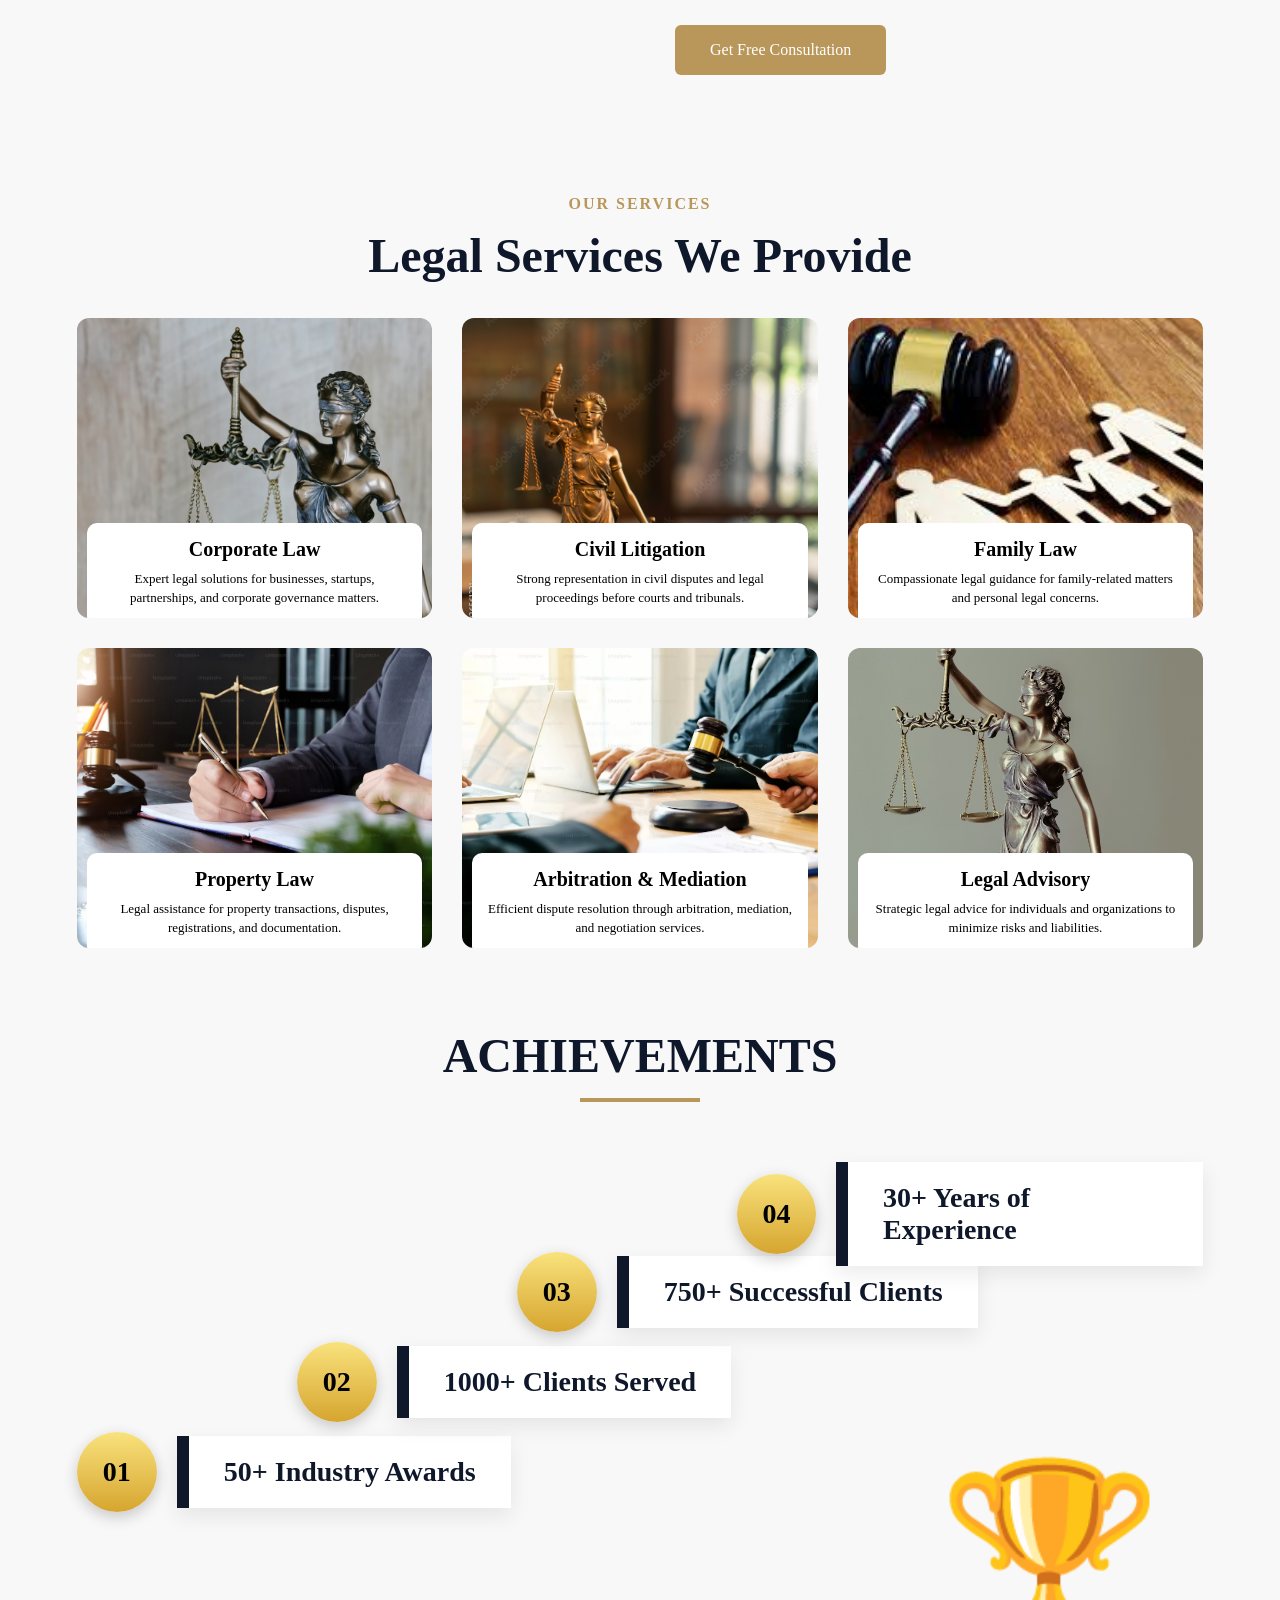
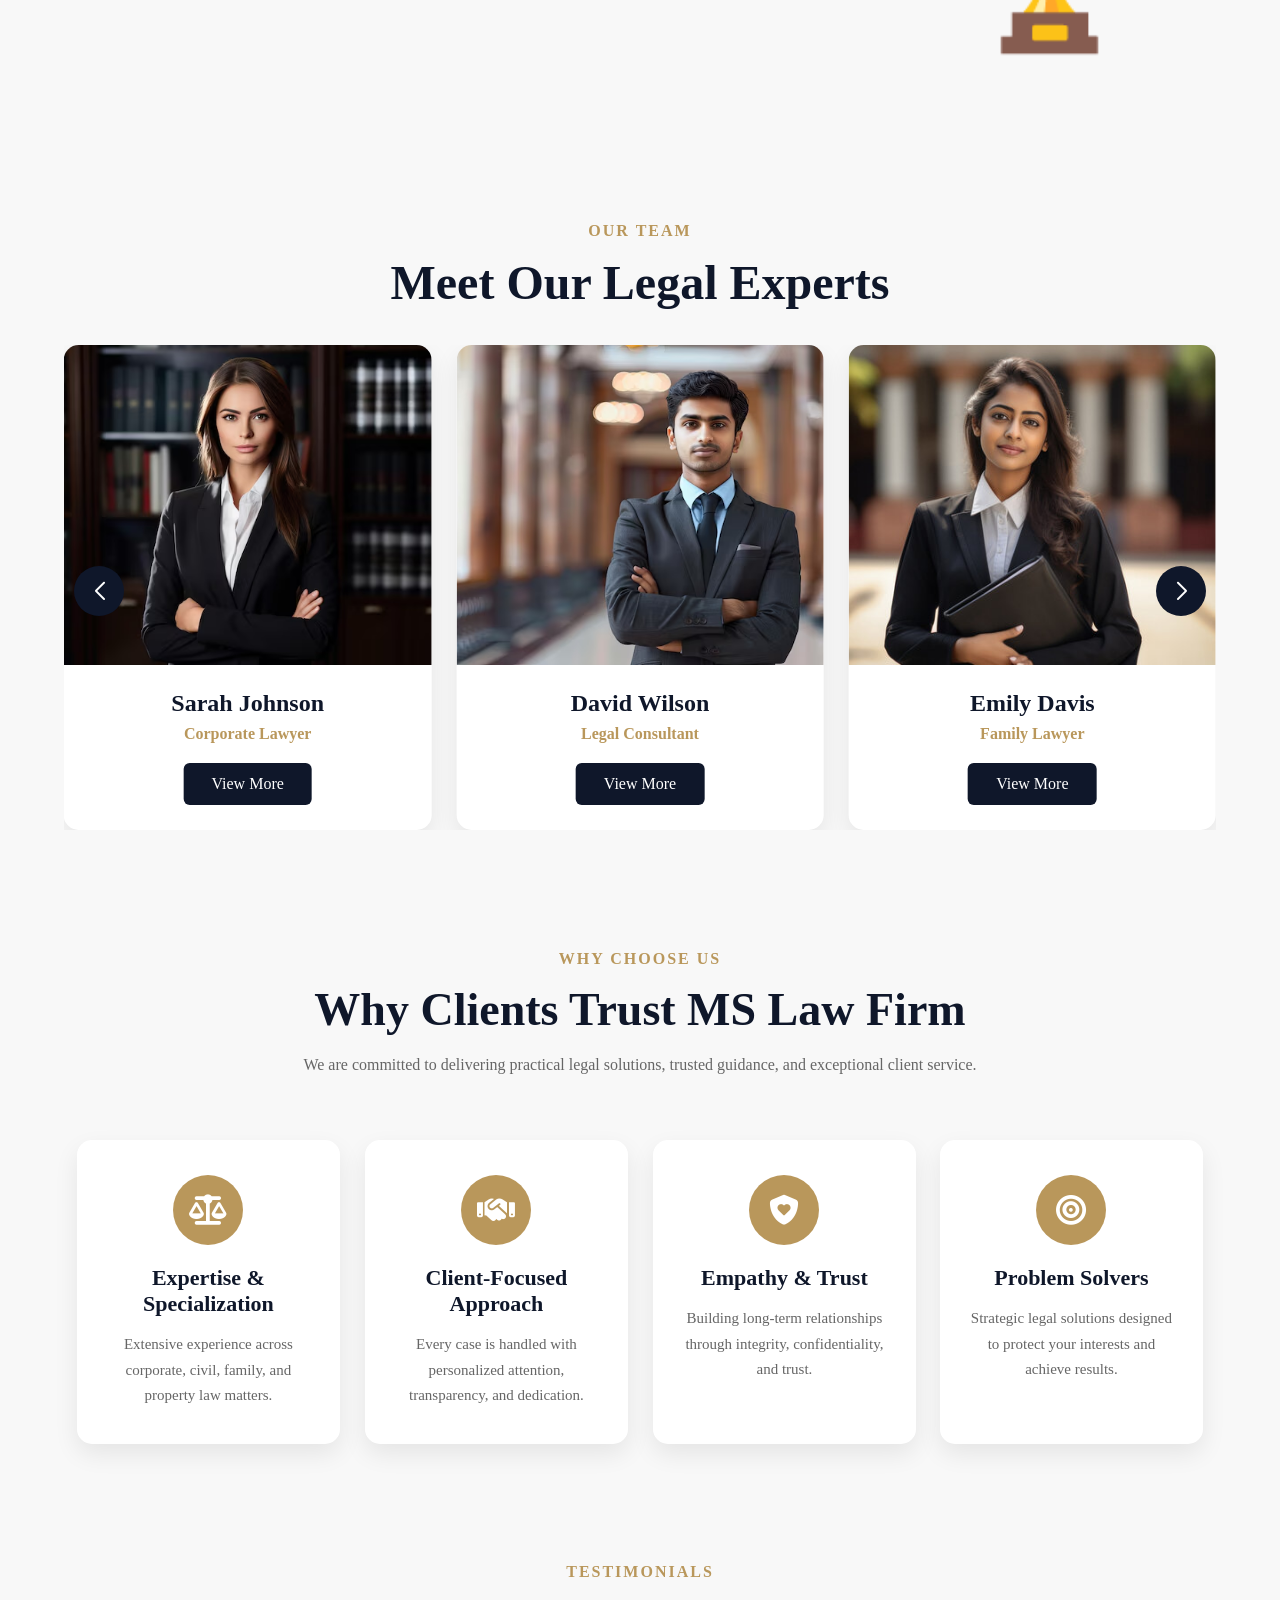
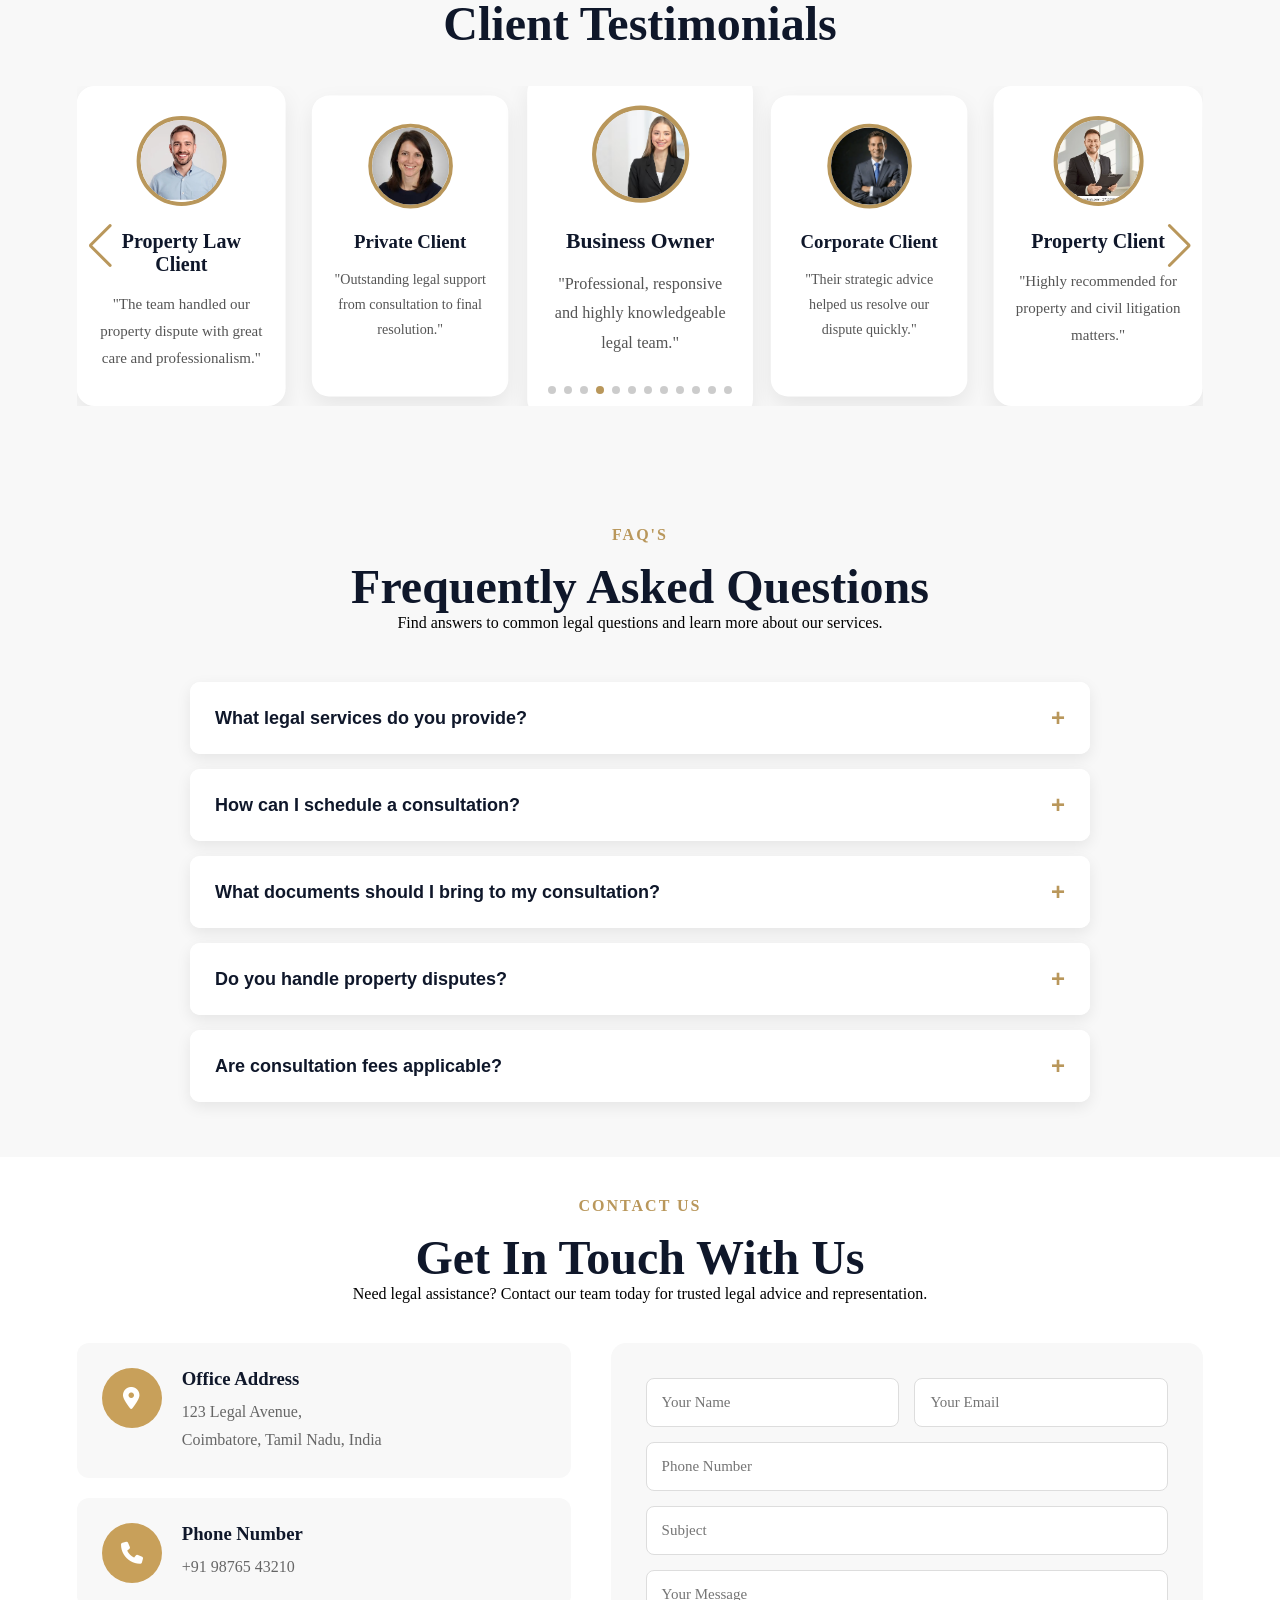
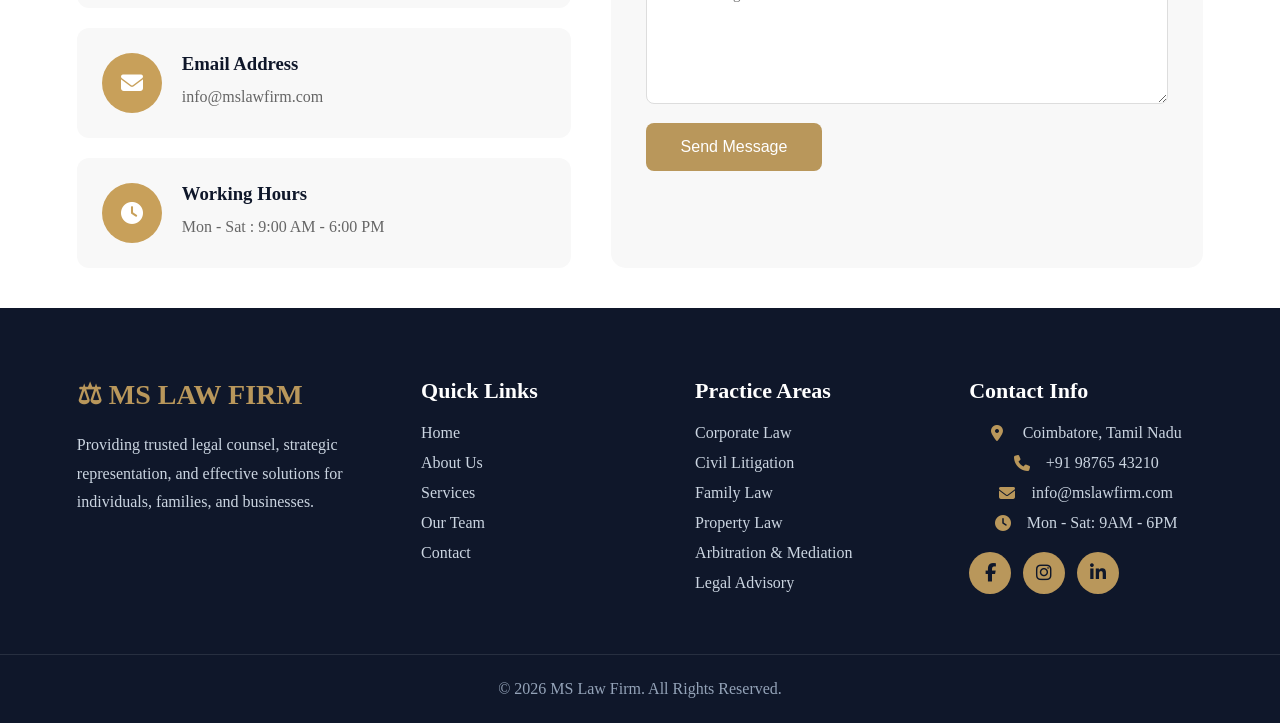
==== commit f05cdf1d: "Added 404 page" ====
--- a/index.html
+++ b/index.html
@@ -667,7 +667,7 @@
                     </div>
                 </div>
 
-                
+
                 <div class="swiper-slide">
                     <div class="testimonial-card">
                         <img src="images/client3.jpg" alt="">
@@ -684,7 +684,7 @@
                     </div>
                 </div>
 
-                 <div class="swiper-slide">
+                <div class="swiper-slide">
                     <div class="testimonial-card">
                         <img src="images/client5.jpg" alt="">
                         <h3>Corporate Client</h3>
@@ -994,14 +994,14 @@
                     </li>
 
                     <li>
-    <i class="fas fa-phone"></i>
-    <a href="tel:+919876543210">+91 98765 43210</a>
-</li>
-
-<li>
-    <i class="fas fa-envelope"></i>
-    <a href="mailto:info@mslawfirm.com">info@mslawfirm.com</a>
-</li>
+                        <i class="fas fa-phone"></i>
+                        <a href="tel:+919876543210">+91 98765 43210</a>
+                    </li>
+
+                    <li>
+                        <i class="fas fa-envelope"></i>
+                        <a href="mailto:info@mslawfirm.com">info@mslawfirm.com</a>
+                    </li>
 
                     <li>
                         <i class="fas fa-clock"></i>
@@ -1035,41 +1035,6 @@
 
     </footer>
 
-    <!-- Consultation Popup -->
-    <!-- <div class="popup" id="consultationPopup">
-        <div class="popup-content">
-
-            <span class="close-btn">&times;</span>
-
-            <h2>Free Consultation</h2>
-
-            <form id="consultationForm">
-
-                <input type="text" placeholder="Full Name" required>
-
-                <input type="email" placeholder="Email Address" required>
-
-                <input type="tel" placeholder="Phone Number" required>
-
-                <select required>
-                    <option value="">Select Service</option>
-                    <option>Corporate Law</option>
-                    <option>Family Law</option>
-                    <option>Property Disputes</option>
-                    <option>Civil Litigation</option>
-                    <option>Cyber Law</option>
-                </select>
-
-                <textarea placeholder="Describe Your Case" rows="4"></textarea>
-
-                <button type="submit" class="submit-btn">
-                    Submit Request
-                </button>
-
-            </form>
-
-        </div>
-    </div> -->
 
     <!-- Consultation Popup -->
     <div class="popup" id="consultationPopup">
@@ -1125,14 +1090,11 @@
     </script>
 
     <!-- WhatsApp Floating Button -->
-<a href="https://wa.me/919876543210"
-   class="whatsapp-float"
-   target="_blank"
-   aria-label="Chat on WhatsApp">
-
-    <i class="fab fa-whatsapp"></i>
-
-</a>
+    <a href="https://wa.me/919876543210" class="whatsapp-float" target="_blank" aria-label="Chat on WhatsApp">
+
+        <i class="fab fa-whatsapp"></i>
+
+    </a>
 </body>
 
 </html>
--- a/style.css
+++ b/style.css
@@ -1950,6 +1950,7 @@
     gap:12px;
     margin-bottom:15px;
     color:#cbd5e1;
+    justify-content: center;
 }
 
 .footer-contact li i{
@@ -1975,6 +1976,7 @@
 
     .footer-container{
         grid-template-columns:repeat(2,1fr);
+        justify-content:center;
     }
 }
 
@@ -1989,7 +1991,6 @@
         justify-content:center;
     }
 }
-
 
 
 img{
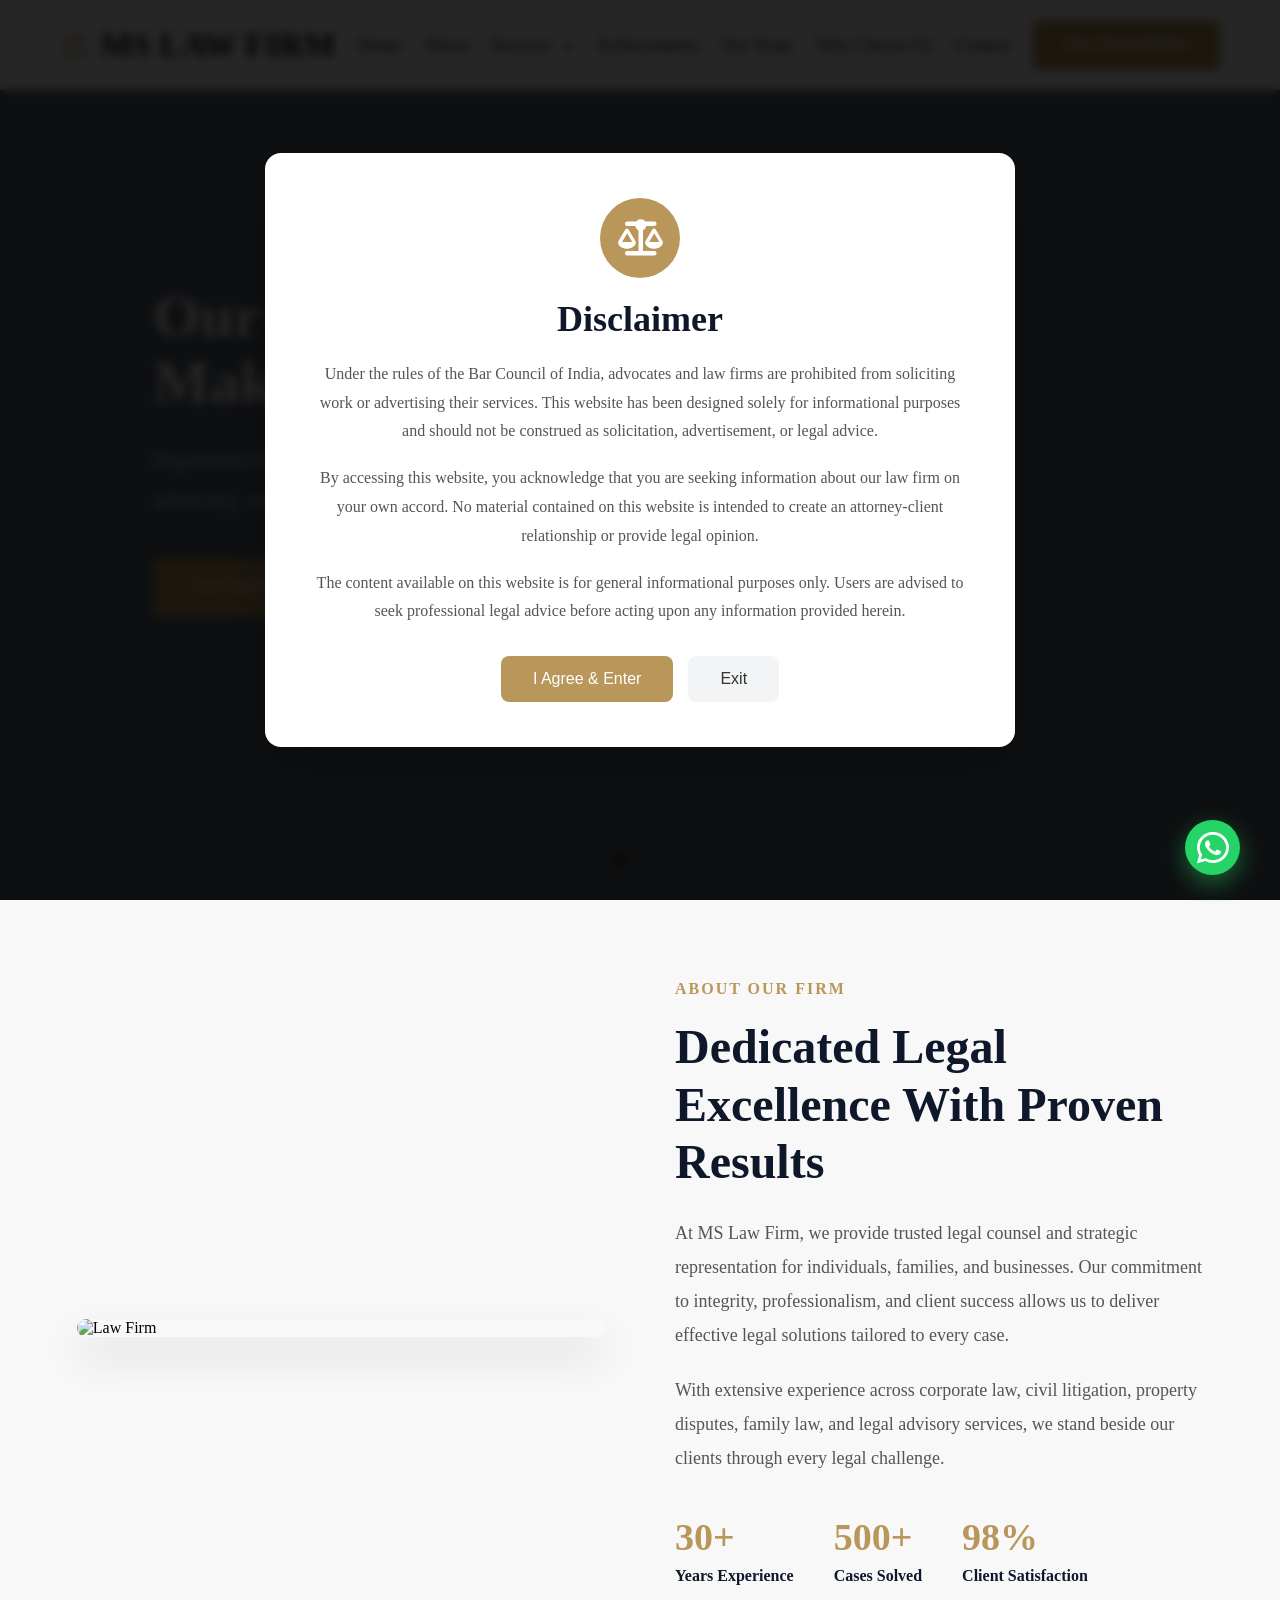
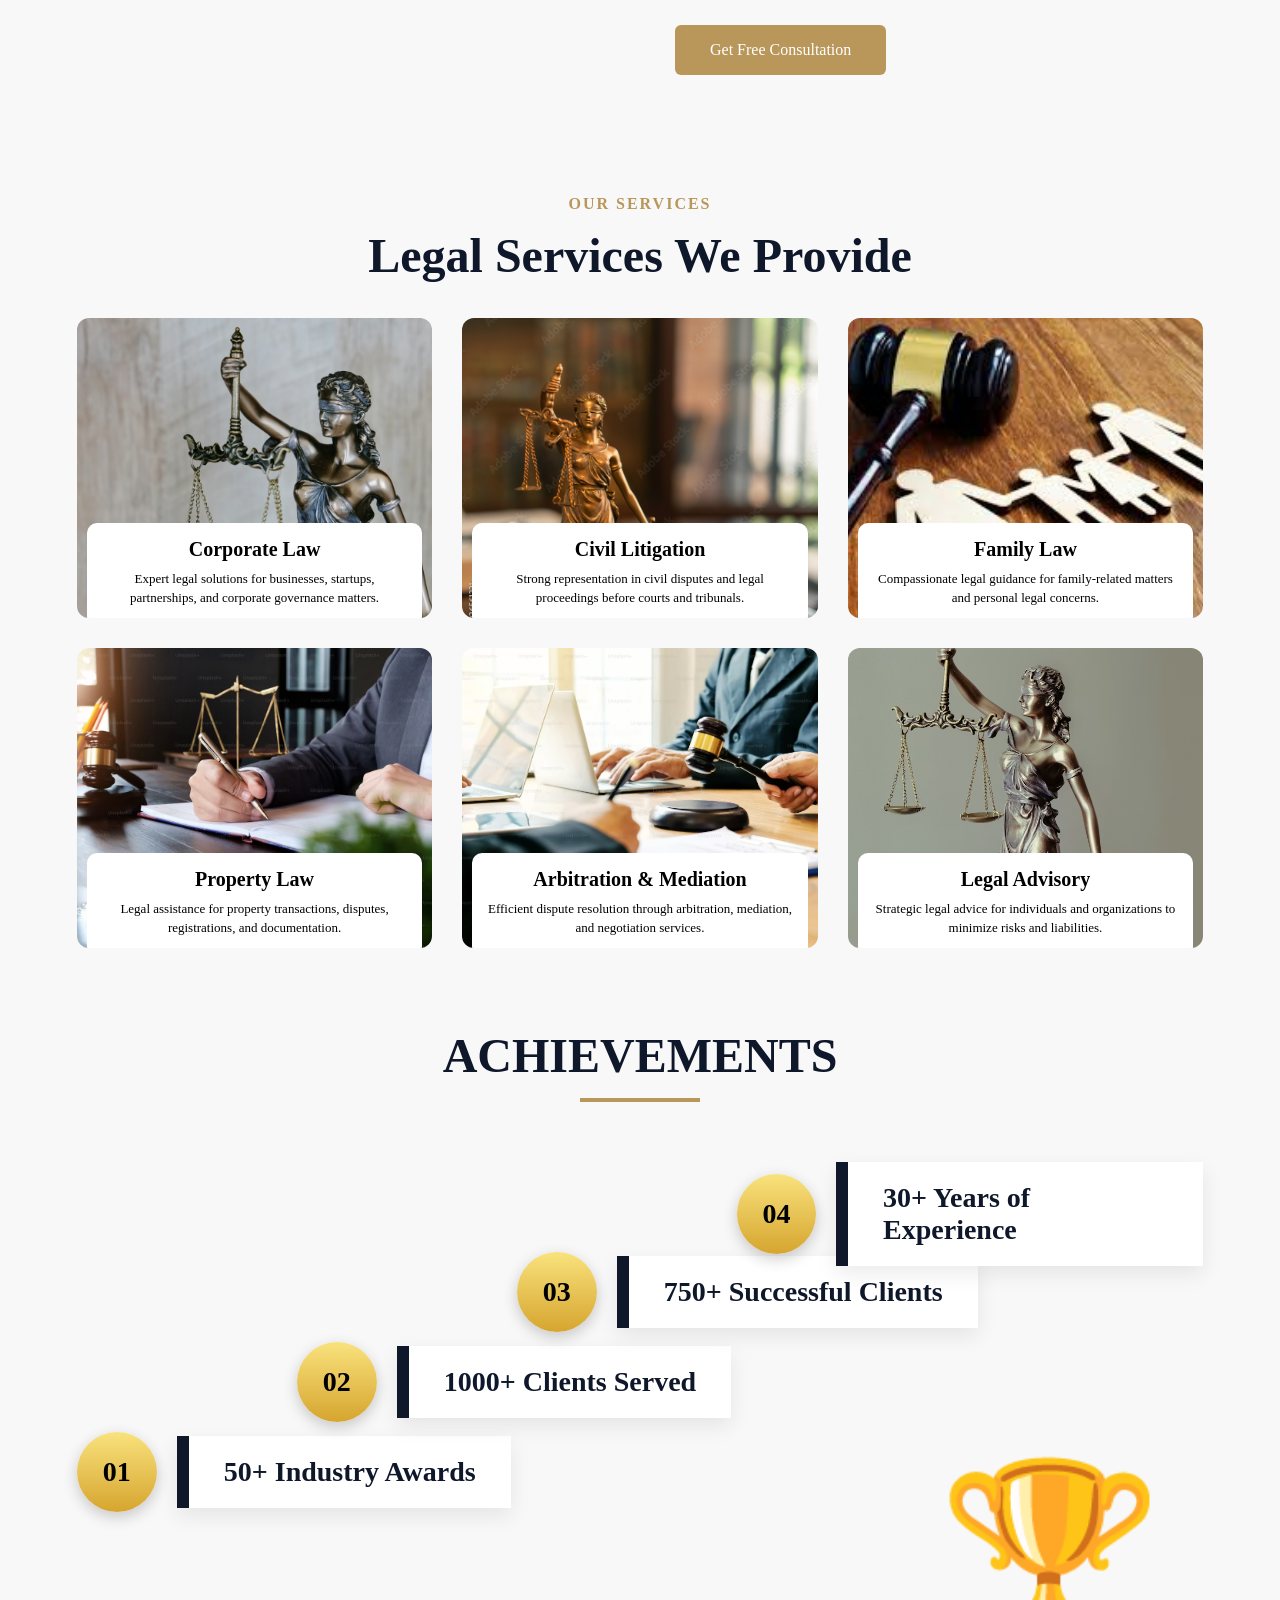
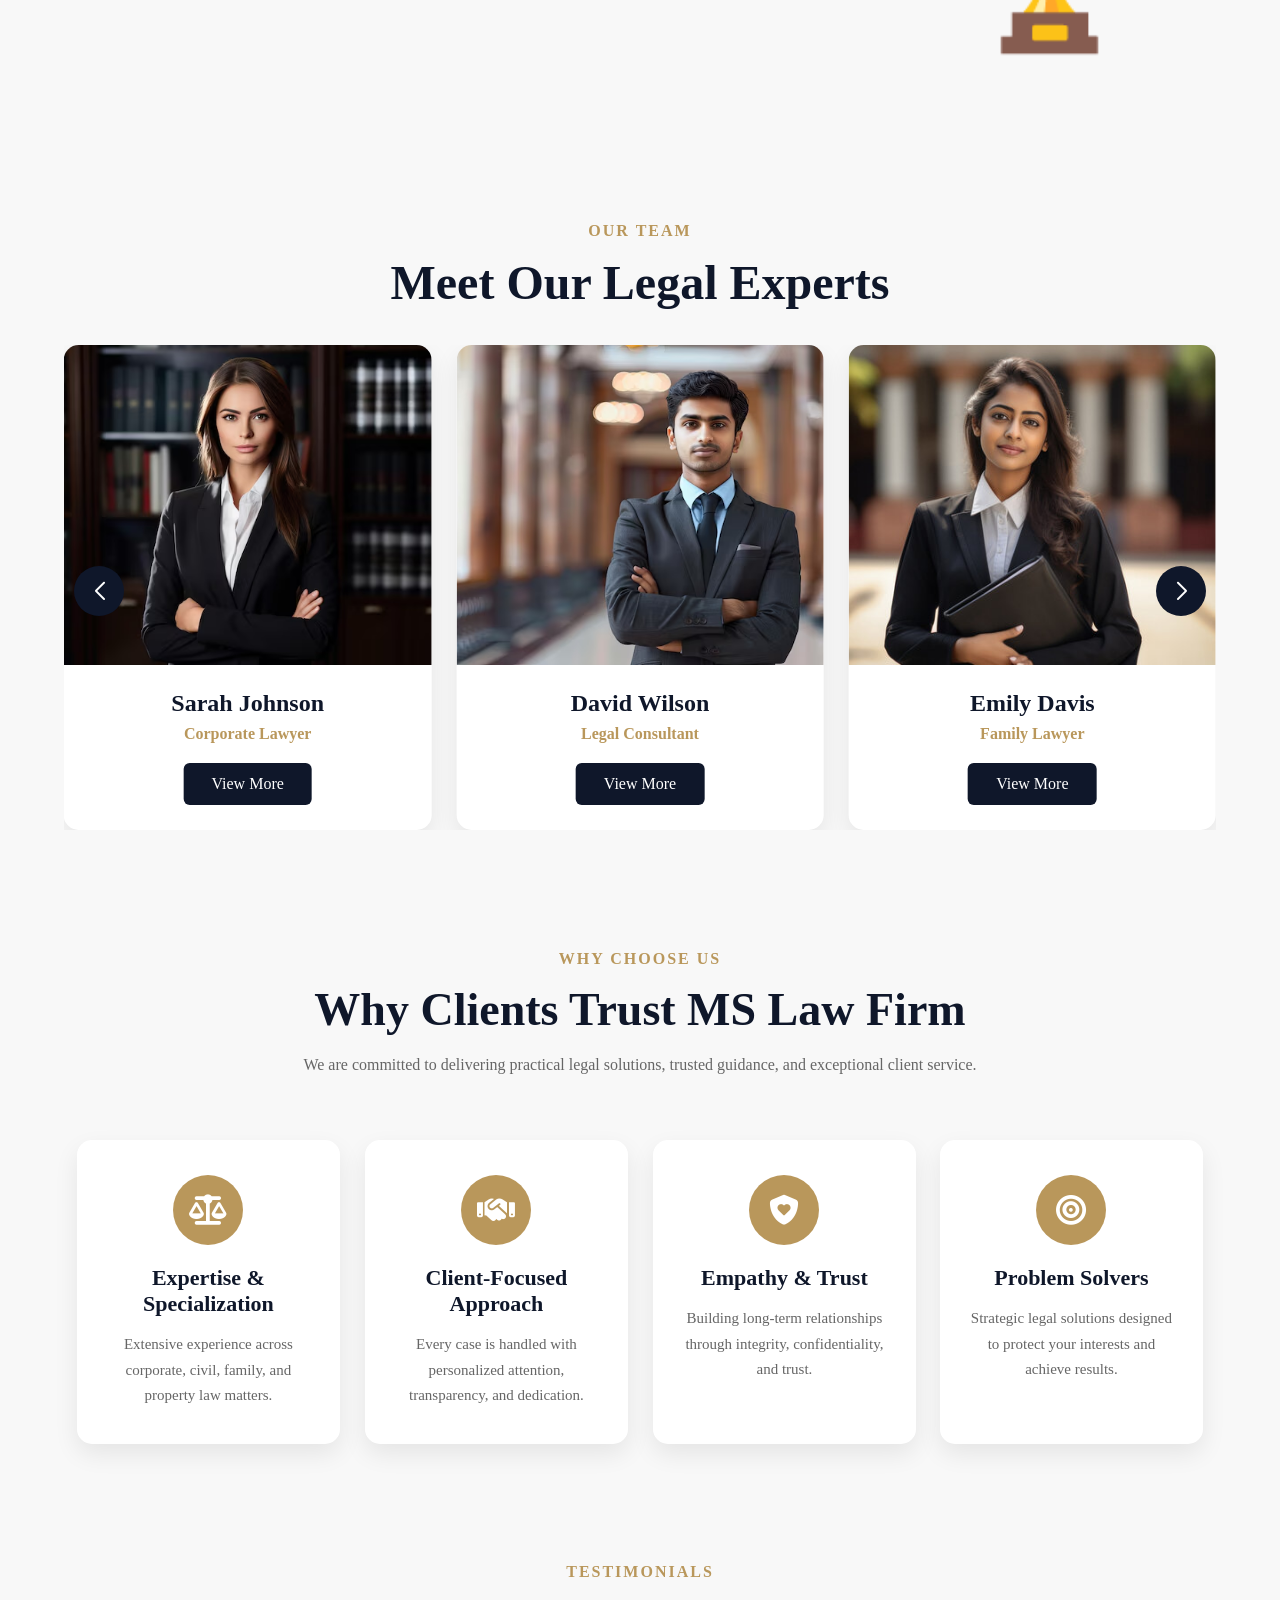
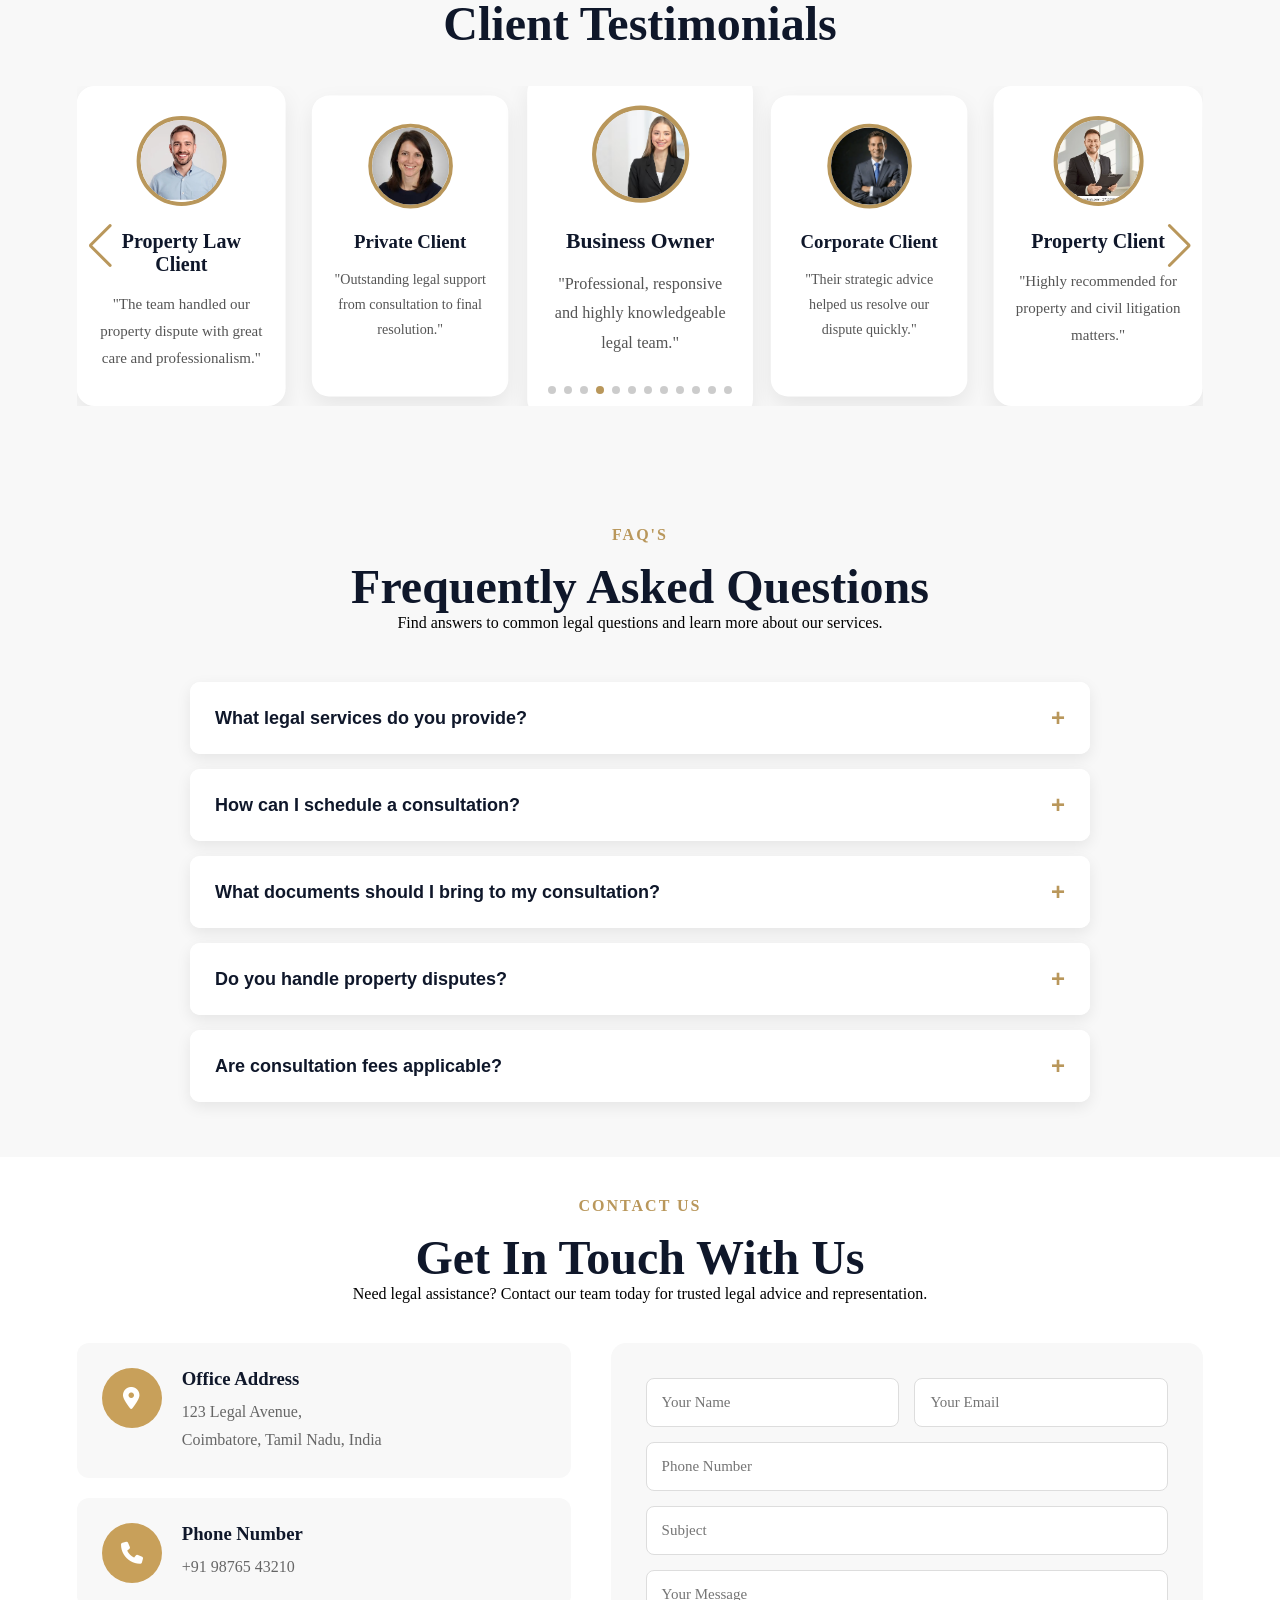
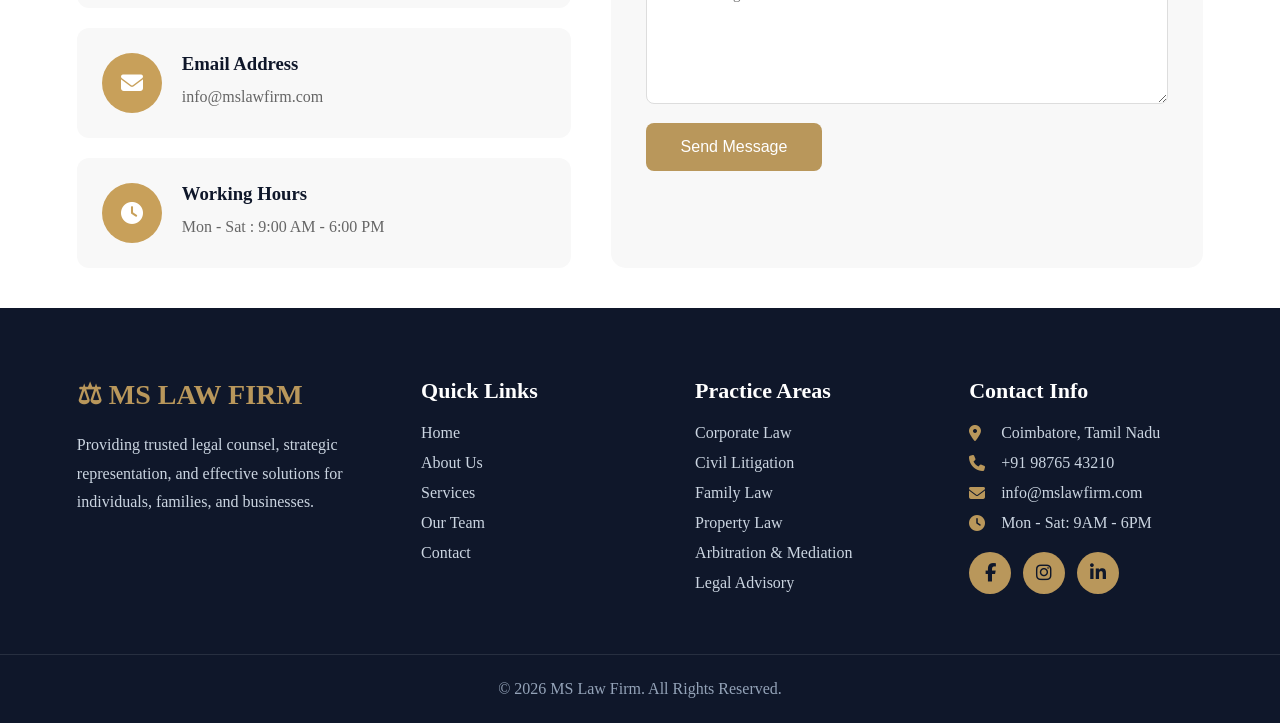
==== commit dc96de31: "Dropdown Fixed" ====
--- a/index.html
+++ b/index.html
@@ -88,13 +88,13 @@
                         </a>
 
                         <ul class="dropdown-menu">
-                            <li><a href="./corporate-law.html">Corporate Law</a></li>
-                            <li><a href="./civil-litigation.html">Civil Litigation</a></li>
-                            <li><a href="./family-law.html">Family Law</a></li>
-                            <li><a href="./property-law.html">Property Law</a></li>
-                            <li><a href="./arbitration&mediation-law.html">Arbitration & Mediation</a>
+                            <li><a href="./corporate-law.html" class="active-page">Corporate Law</a></li>
+                            <li><a href="./civil-litigation.html" class="active-page">Civil Litigation</a></li>
+                            <li><a href="./family-law.html" class="active-page">Family Law</a></li>
+                            <li><a href="./property-law.html" class="active-page">Property Law</a></li>
+                            <li><a href="./arbitration&mediation-law.html" class="active-page">Arbitration & Mediation</a>
                             </li>
-                            <li><a href="./legal-advisory.html">Legal Advisory</a></li>
+                            <li><a href="./legal-advisory.html" class="active-page">Legal Advisory</a></li>
                         </ul>
                     </li>
 
--- a/style.css
+++ b/style.css
@@ -298,14 +298,14 @@
 
 .dropdown-menu li a{
     display:block;
-    padding:14px 20px;
+    padding:10px 20px;
 
     color:#0f172a;
     text-decoration:none;
 
     border-bottom:1px solid #eee;
 
-    transition:0.3s ease;
+    transition:.3s;
 }
 
 .dropdown-menu li:last-child a{
@@ -316,6 +316,10 @@
     background:#b9975b;
     color:#fff;
 }
+
+
+
+
 
 /* Header */
 header {
@@ -1950,7 +1954,7 @@
     gap:12px;
     margin-bottom:15px;
     color:#cbd5e1;
-    justify-content: center;
+    
 }
 
 .footer-contact li i{
